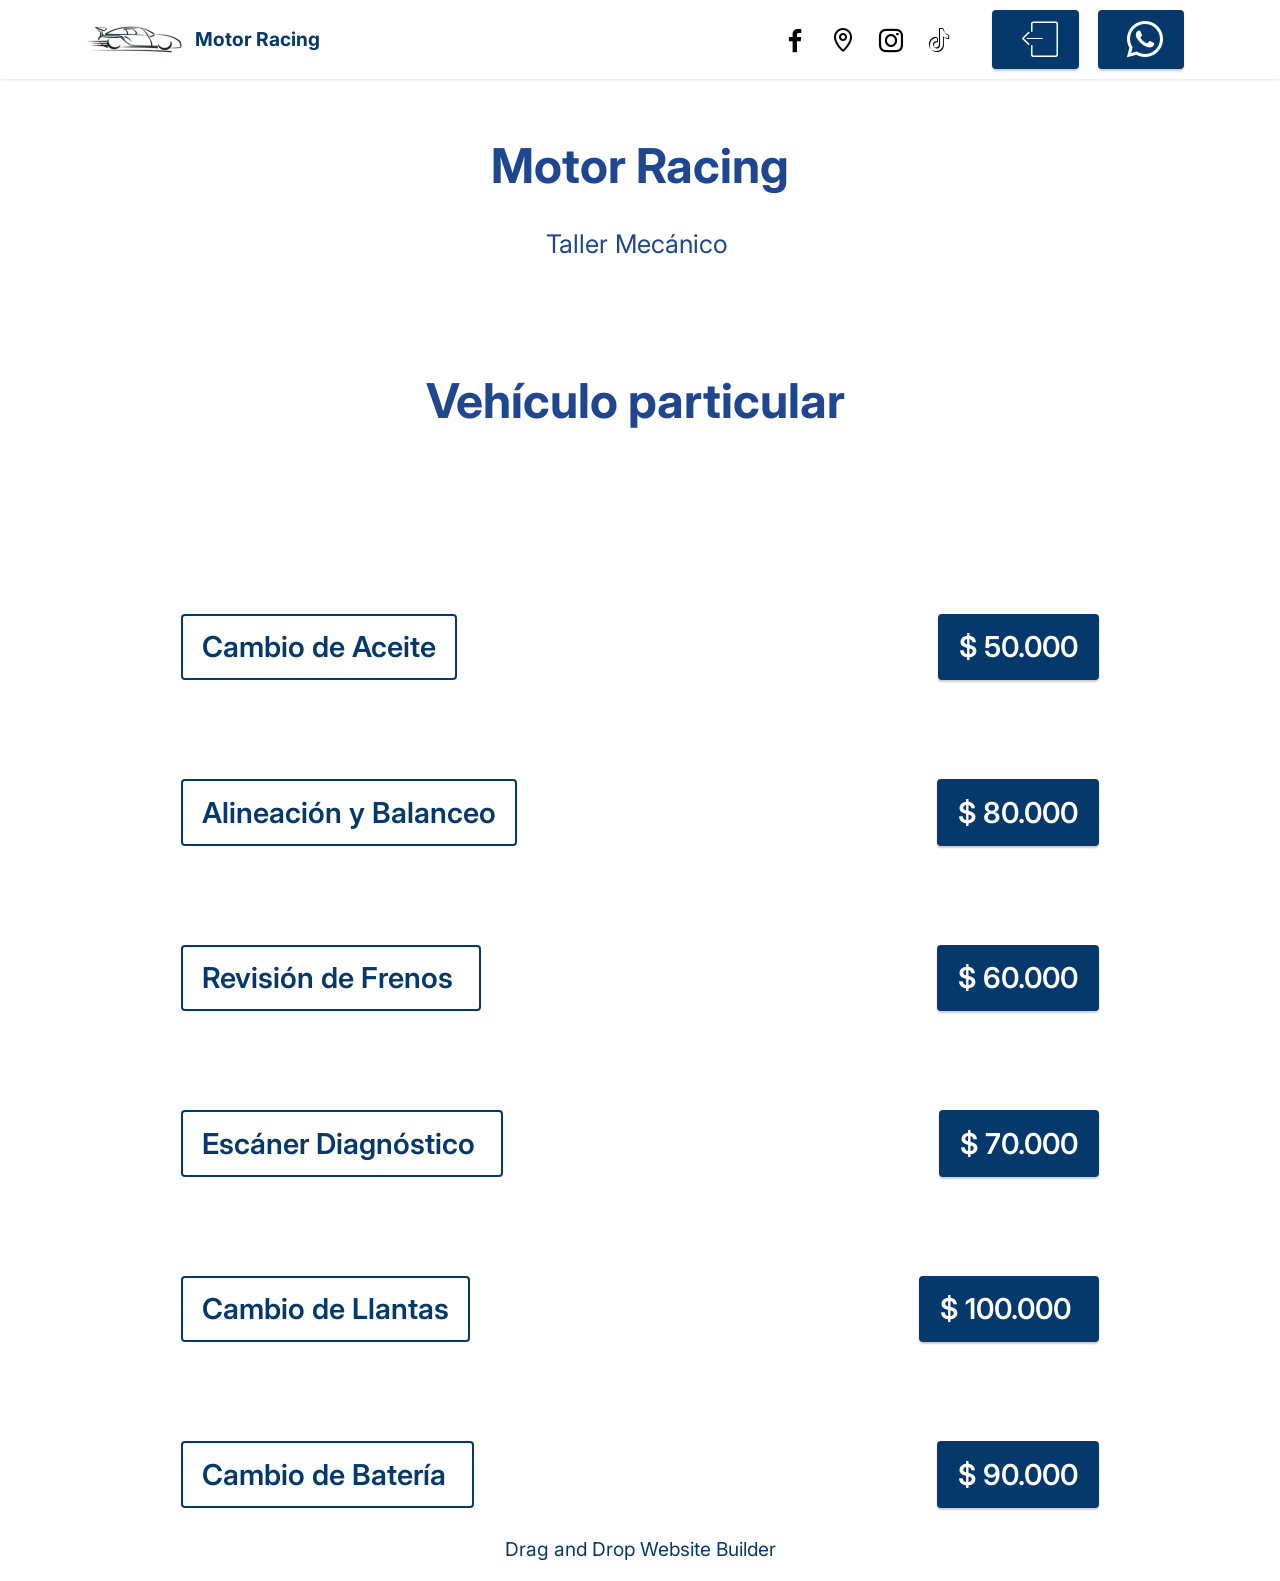
==== page2.html @ cda46b82 "Add files via upload" ====
<!DOCTYPE html>
<html  >
<head>
  <!-- Site made with Mobirise Website Builder v6.1.12, https://mobirise.com -->
  <meta charset="UTF-8">
  <meta http-equiv="X-UA-Compatible" content="IE=edge">
  <meta name="generator" content="Mobirise v6.1.12, mobirise.com">
  <meta name="viewport" content="width=device-width, initial-scale=1, minimum-scale=1">
  <link rel="shortcut icon" href="assets/images/mbr-96x48.png" type="image/x-icon">
  <meta name="description" content="">
  
  
  <title>Page 2</title>
  <link rel="stylesheet" href="assets/web/assets/mobirise-icons2/mobirise2.css">
  <link rel="stylesheet" href="assets/web/assets/mobirise-icons/mobirise-icons.css">
  <link rel="stylesheet" href="assets/bootstrap/css/bootstrap.min.css">
  <link rel="stylesheet" href="assets/dropdown/css/style.css">
  <link rel="stylesheet" href="assets/socicon/css/styles.css">
  <link rel="stylesheet" href="assets/theme/css/style.css">
  <link rel="preload" href="https://fonts.googleapis.com/css?family=Inter:100,200,300,400,500,600,700,800,900,100i,200i,300i,400i,500i,600i,700i,800i,900i&display=swap" as="style" onload="this.onload=null;this.rel='stylesheet'">
  <noscript><link rel="stylesheet" href="https://fonts.googleapis.com/css?family=Inter:100,200,300,400,500,600,700,800,900,100i,200i,300i,400i,500i,600i,700i,800i,900i&display=swap"></noscript>
  <link rel="preload" as="style" href="assets/mobirise/css/mbr-additional.css?v=15nUZ3"><link rel="stylesheet" href="assets/mobirise/css/mbr-additional.css?v=15nUZ3" type="text/css">

  
  
  
</head>
<body>
  
  <section data-bs-version="5.1" class="menu menu2 cid-vgjCiRf0ch" once="menu" id="menu2-18">
    
    <nav class="navbar navbar-dropdown navbar-fixed-top navbar-expand-lg">
        <div class="container">
            <div class="navbar-brand">
                <span class="navbar-logo">
                    <a href="https://mobiri.se">
                        <img src="assets/images/mbr-96x48.png" alt="Mobirise Website Builder" style="height: 3rem;">
                    </a>
                </span>
                <span class="navbar-caption-wrap"><a class="navbar-caption text-primary display-7" href="https://mobiri.se">Motor Racing</a></span>
            </div>
            <button class="navbar-toggler" type="button" data-toggle="collapse" data-bs-toggle="collapse" data-target="#navbarSupportedContent" data-bs-target="#navbarSupportedContent" aria-controls="navbarNavAltMarkup" aria-expanded="false" aria-label="Toggle navigation">
                <div class="hamburger">
                    <span></span>
                    <span></span>
                    <span></span>
                    <span></span>
                </div>
            </button>
            <div class="collapse navbar-collapse" id="navbarSupportedContent">
                
                <div class="icons-menu">
                    <a class="iconfont-wrapper" href="https://www.facebook.com/share/18SqSuth3v/" target="_blank">
                        <span class="p-2 mbr-iconfont socicon-facebook socicon"></span>
                    </a>
                    <a class="iconfont-wrapper" href="https://maps.app.goo.gl/wvySrVp1hkMe5cWo8" target="_blank">
                        <span class="p-2 mbr-iconfont mobi-mbri-map-pin mobi-mbri"></span>
                    </a>
                    <a class="iconfont-wrapper" href="https://mobiri.se" target="_blank">
                        <span class="p-2 mbr-iconfont socicon-instagram socicon"></span>
                    </a>
                    <a class="iconfont-wrapper" href="https://www.tiktok.com/@maleja9307?_r=1&_t=ZS-95LyeqhRxif" target="_blank">
                        <span class="p-2 mbr-iconfont socicon-tiktok socicon"></span>
                    </a>
                </div>
                <div class="navbar-buttons mbr-section-btn"><a class="btn btn-primary display-4" href="index.html#content4-t"><span class="mbri-logout mbr-iconfont mbr-iconfont-btn"></span></a> <a class="btn btn-primary display-4" href="https://wa.me/573006119818"><span class="socicon socicon-whatsapp mbr-iconfont mbr-iconfont-btn"></span></a></div>
            </div>
        </div>
    </nav>
</section>

<section data-bs-version="5.1" class="content4 cid-vgjxsVyGOC" id="content4-x">
    

    
    
    <div class="container">
        <div class="row justify-content-center">
            <div class="title col-md-12 col-lg-10">
                <h3 class="mbr-section-title mbr-fonts-style align-center mb-4 display-2"><strong>Motor Racing</strong><strong><br></strong></h3>
                <h4 class="mbr-section-subtitle align-center mbr-fonts-style mb-4 display-5">Taller Mecánico&nbsp;<br></h4>
                
            </div>
        </div>
    </div>
</section>

<section data-bs-version="5.1" class="content4 cid-vgjxJOApB9" id="content4-16">
    

    
    
    <div class="container">
        <div class="row justify-content-center">
            <div class="title col-md-12 col-lg-10">
                <h3 class="mbr-section-title mbr-fonts-style align-center mb-4 display-2"><strong>Vehículo particular&nbsp;</strong></h3>
                
                
            </div>
        </div>
    </div>
</section>

<section data-bs-version="5.1" class="content12 cid-vgjxsVVjqY" id="content12-z">
    
    <div class="container">
        <div class="row justify-content-center">
            <div class="col-md-12 col-lg-10">
                <div class="mbr-section-btn align-center"><a class="btn btn-primary-outline display-4">Cambio de Aceite</a>
                    <a class="btn btn-primary display-4">$ 50.000</a></div>
            </div>
        </div>
    </div>
</section>

<section data-bs-version="5.1" class="content12 cid-vgjxsW48ly" id="content12-10">
    
    <div class="container">
        <div class="row justify-content-center">
            <div class="col-md-12 col-lg-10">
                <div class="mbr-section-btn align-center"><a class="btn btn-primary-outline display-4">Alineación y Balanceo</a>
                    <a class="btn btn-primary display-4">$ 80.000</a></div>
            </div>
        </div>
    </div>
</section>

<section data-bs-version="5.1" class="content12 cid-vgjxsWcdDI" id="content12-11">
    
    <div class="container">
        <div class="row justify-content-center">
            <div class="col-md-12 col-lg-10">
                <div class="mbr-section-btn align-center"><a class="btn btn-primary-outline display-4">Revisión de Frenos&nbsp;</a>
                    <a class="btn btn-primary display-4">$ 60.000</a></div>
            </div>
        </div>
    </div>
</section>

<section data-bs-version="5.1" class="content12 cid-vgjxsWmInS" id="content12-12">
    
    <div class="container">
        <div class="row justify-content-center">
            <div class="col-md-12 col-lg-10">
                <div class="mbr-section-btn align-center"><a class="btn btn-primary-outline display-4">Escáner Diagnóstico&nbsp;</a>
                    <a class="btn btn-primary display-4">$ 70.000</a></div>
            </div>
        </div>
    </div>
</section>

<section data-bs-version="5.1" class="content12 cid-vgjxsWuzS0" id="content12-13">
    
    <div class="container">
        <div class="row justify-content-center">
            <div class="col-md-12 col-lg-10">
                <div class="mbr-section-btn align-center"><a class="btn btn-primary-outline display-4">Cambio de Llantas</a>
                    <a class="btn btn-primary display-4">$ 100.000&nbsp;</a></div>
            </div>
        </div>
    </div>
</section>

<section data-bs-version="5.1" class="content12 cid-vgjxsWDAEh" id="content12-14">
    
    <div class="container">
        <div class="row justify-content-center">
            <div class="col-md-12 col-lg-10">
                <div class="mbr-section-btn align-center"><a class="btn btn-primary-outline display-4">Cambio de Batería&nbsp;</a>
                    <a class="btn btn-primary display-4">$ 90.000</a></div>
            </div>
        </div>
    </div>
</section><section class="display-7" style="padding: 0;align-items: center;justify-content: center;flex-wrap: wrap;    align-content: center;display: flex;position: relative;height: 4rem;"><a href="https://mobiri.se/" style="flex: 1 1;height: 4rem;position: absolute;width: 100%;z-index: 1;"><img alt="" style="height: 4rem;" src="[data-uri]"></a><p style="margin: 0;text-align: center;" class="display-7">&#8204;</p><a style="z-index:1" href="https://mobirise.com/drag-drop-website-builder.html">Drag and Drop Website Builder</a></section><script src="assets/bootstrap/js/bootstrap.bundle.min.js"></script>  <script src="assets/smoothscroll/smooth-scroll.js"></script>  <script src="assets/ytplayer/index.js"></script>  <script src="assets/dropdown/js/navbar-dropdown.js"></script>  <script src="assets/theme/js/script.js"></script>  
  
  
</body>
</html>
---- assets/web/assets/mobirise-icons2/mobirise2.css ----
@font-face {
  font-family: 'Moririse2';
  font-display: swap;
  src:  url('mobirise2.eot?f2bix4');
  src:  url('mobirise2.eot?f2bix4#iefix') format('embedded-opentype'),
    url('mobirise2.woff2?f2bix4') format('woff2'),
    url('mobirise2.woff?f2bix4') format('woff'),
    url('mobirise2.ttf?f2bix4') format('truetype'),
    url('mobirise2.svg?f2bix4#mobirise2') format('svg');
  font-weight: normal;
  font-style: normal;
}

[class^="mobi-"], [class*=" mobi-"] {
  /* use !important to prevent issues with browser extensions that change fonts */
  font-family: 'Moririse2' !important;
  speak: none;
  font-style: normal;
  font-weight: normal;
  font-variant: normal;
  text-transform: none;
  line-height: 1;

  /* Better Font Rendering =========== */
  -webkit-font-smoothing: antialiased;
  -moz-osx-font-smoothing: grayscale;
}

.mobi-mbri-add-submenu:before {
  content: "\e900";
}
.mobi-mbri-alert:before {
  content: "\e901";
}
.mobi-mbri-align-center:before {
  content: "\e902";
}
.mobi-mbri-align-justify:before {
  content: "\e903";
}
.mobi-mbri-align-left:before {
  content: "\e904";
}
.mobi-mbri-align-right:before {
  content: "\e905";
}
.mobi-mbri-android:before {
  content: "\e906";
}
.mobi-mbri-apple:before {
  content: "\e907";
}
.mobi-mbri-arrow-down:before {
  content: "\e908";
}
.mobi-mbri-arrow-next:before {
  content: "\e909";
}
.mobi-mbri-arrow-prev:before {
  content: "\e90a";
}
.mobi-mbri-arrow-up:before {
  content: "\e90b";
}
.mobi-mbri-bold:before {
  content: "\e90c";
}
.mobi-mbri-bookmark:before {
  content: "\e90d";
}
.mobi-mbri-bootstrap:before {
  content: "\e90e";
}
.mobi-mbri-briefcase:before {
  content: "\e90f";
}
.mobi-mbri-browse:before {
  content: "\e910";
}
.mobi-mbri-bulleted-list:before {
  content: "\e911";
}
.mobi-mbri-calendar:before {
  content: "\e912";
}
.mobi-mbri-camera:before {
  content: "\e913";
}
.mobi-mbri-cart-add:before {
  content: "\e914";
}
.mobi-mbri-cart-full:before {
  content: "\e915";
}
.mobi-mbri-cash:before {
  content: "\e916";
}
.mobi-mbri-change-style:before {
  content: "\e917";
}
.mobi-mbri-chat:before {
  content: "\e918";
}
.mobi-mbri-clock:before {
  content: "\e919";
}
.mobi-mbri-close:before {
  content: "\e91a";
}
.mobi-mbri-cloud:before {
  content: "\e91b";
}
.mobi-mbri-code:before {
  content: "\e91c";
}
.mobi-mbri-contact-form:before {
  content: "\e91d";
}
.mobi-mbri-credit-card:before {
  content: "\e91e";
}
.mobi-mbri-cursor-click:before {
  content: "\e91f";
}
.mobi-mbri-cust-feedback:before {
  content: "\e920";
}
.mobi-mbri-database:before {
  content: "\e921";
}
.mobi-mbri-delivery:before {
  content: "\e922";
}
.mobi-mbri-desktop:before {
  content: "\e923";
}
.mobi-mbri-devices:before {
  content: "\e924";
}
.mobi-mbri-down:before {
  content: "\e925";
}
.mobi-mbri-download-2:before {
  content: "\e926";
}
.mobi-mbri-download:before {
  content: "\e927";
}
.mobi-mbri-drag-n-drop-2:before {
  content: "\e928";
}
.mobi-mbri-drag-n-drop:before {
  content: "\e929";
}
.mobi-mbri-edit-2:before {
  content: "\e92a";
}
.mobi-mbri-edit:before {
  content: "\e92b";
}
.mobi-mbri-error:before {
  content: "\e92c";
}
.mobi-mbri-extension:before {
  content: "\e92d";
}
.mobi-mbri-features:before {
  content: "\e92e";
}
.mobi-mbri-file:before {
  content: "\e92f";
}
.mobi-mbri-flag:before {
  content: "\e930";
}
.mobi-mbri-folder:before {
  content: "\e931";
}
.mobi-mbri-gift:before {
  content: "\e932";
}
.mobi-mbri-github:before {
  content: "\e933";
}
.mobi-mbri-globe-2:before {
  content: "\e934";
}
.mobi-mbri-globe:before {
  content: "\e935";
}
.mobi-mbri-growing-chart:before {
  content: "\e936";
}
.mobi-mbri-hearth:before {
  content: "\e937";
}
.mobi-mbri-help:before {
  content: "\e938";
}
.mobi-mbri-home:before {
  content: "\e939";
}
.mobi-mbri-hot-cup:before {
  content: "\e93a";
}
.mobi-mbri-idea:before {
  content: "\e93b";
}
.mobi-mbri-image-gallery:before {
  content: "\e93c";
}
.mobi-mbri-image-slider:before {
  content: "\e93d";
}
.mobi-mbri-info:before {
  content: "\e93e";
}
.mobi-mbri-italic:before {
  content: "\e93f";
}
.mobi-mbri-key:before {
  content: "\e940";
}
.mobi-mbri-laptop:before {
  content: "\e941";
}
.mobi-mbri-layers:before {
  content: "\e942";
}
.mobi-mbri-left-right:before {
  content: "\e943";
}
.mobi-mbri-left:before {
  content: "\e944";
}
.mobi-mbri-letter:before {
  content: "\e945";
}
.mobi-mbri-like:before {
  content: "\e946";
}
.mobi-mbri-link:before {
  content: "\e947";
}
.mobi-mbri-lock:before {
  content: "\e948";
}
.mobi-mbri-login:before {
  content: "\e949";
}
.mobi-mbri-logout:before {
  content: "\e94a";
}
.mobi-mbri-magic-stick:before {
  content: "\e94b";
}
.mobi-mbri-map-pin:before {
  content: "\e94c";
}
.mobi-mbri-menu:before {
  content: "\e94d";
}
.mobi-mbri-mobile-2:before {
  content: "\e94e";
}
.mobi-mbri-mobile-horizontal:before {
  content: "\e94f";
}
.mobi-mbri-mobile:before {
  content: "\e950";
}
.mobi-mbri-mobirise:before {
  content: "\e951";
}
.mobi-mbri-more-horizontal:before {
  content: "\e952";
}
.mobi-mbri-more-vertical:before {
  content: "\e953";
}
.mobi-mbri-music:before {
  content: "\e954";
}
.mobi-mbri-new-file:before {
  content: "\e955";
}
.mobi-mbri-numbered-list:before {
  content: "\e956";
}
.mobi-mbri-opened-folder:before {
  content: "\e957";
}
.mobi-mbri-pages:before {
  content: "\e958";
}
.mobi-mbri-paper-plane:before {
  content: "\e959";
}
.mobi-mbri-paperclip:before {
  content: "\e95a";
}
.mobi-mbri-phone:before {
  content: "\e95b";
}
.mobi-mbri-photo:before {
  content: "\e95c";
}
.mobi-mbri-photos:before {
  content: "\e95d";
}
.mobi-mbri-pin:before {
  content: "\e95e";
}
.mobi-mbri-play:before {
  content: "\e95f";
}
.mobi-mbri-plus:before {
  content: "\e960";
}
.mobi-mbri-preview:before {
  content: "\e961";
}
.mobi-mbri-print:before {
  content: "\e962";
}
.mobi-mbri-protect:before {
  content: "\e963";
}
.mobi-mbri-question:before {
  content: "\e964";
}
.mobi-mbri-quote-left:before {
  content: "\e965";
}
.mobi-mbri-quote-right:before {
  content: "\e966";
}
.mobi-mbri-redo:before {
  content: "\e967";
}
.mobi-mbri-refresh:before {
  content: "\e968";
}
.mobi-mbri-responsive-2:before {
  content: "\e969";
}
.mobi-mbri-responsive:before {
  content: "\e96a";
}
.mobi-mbri-right:before {
  content: "\e96b";
}
.mobi-mbri-rocket:before {
  content: "\e96c";
}
.mobi-mbri-sad-face:before {
  content: "\e96d";
}
.mobi-mbri-sale:before {
  content: "\e96e";
}
.mobi-mbri-save:before {
  content: "\e96f";
}
.mobi-mbri-search:before {
  content: "\e970";
}
.mobi-mbri-setting-2:before {
  content: "\e971";
}
.mobi-mbri-setting-3:before {
  content: "\e972";
}
.mobi-mbri-setting:before {
  content: "\e973";
}
.mobi-mbri-share:before {
  content: "\e974";
}
.mobi-mbri-shopping-bag:before {
  content: "\e975";
}
.mobi-mbri-shopping-basket:before {
  content: "\e976";
}
.mobi-mbri-shopping-cart:before {
  content: "\e977";
}
.mobi-mbri-sites:before {
  content: "\e978";
}
.mobi-mbri-smile-face:before {
  content: "\e979";
}
.mobi-mbri-speed:before {
  content: "\e97a";
}
.mobi-mbri-star:before {
  content: "\e97b";
}
.mobi-mbri-success:before {
  content: "\e97c";
}
.mobi-mbri-sun:before {
  content: "\e97d";
}
.mobi-mbri-sun2:before {
  content: "\e97e";
}
.mobi-mbri-tablet-vertical:before {
  content: "\e97f";
}
.mobi-mbri-tablet:before {
  content: "\e980";
}
.mobi-mbri-target:before {
  content: "\e981";
}
.mobi-mbri-timer:before {
  content: "\e982";
}
.mobi-mbri-to-ftp:before {
  content: "\e983";
}
.mobi-mbri-to-local-drive:before {
  content: "\e984";
}
.mobi-mbri-touch-swipe:before {
  content: "\e985";
}
.mobi-mbri-touch:before {
  content: "\e986";
}
.mobi-mbri-trash:before {
  content: "\e987";
}
.mobi-mbri-underline:before {
  content: "\e988";
}
.mobi-mbri-undo:before {
  content: "\e989";
}
.mobi-mbri-unlink:before {
  content: "\e98a";
}
.mobi-mbri-unlock:before {
  content: "\e98b";
}
.mobi-mbri-up-down:before {
  content: "\e98c";
}
.mobi-mbri-up:before {
  content: "\e98d";
}
.mobi-mbri-update:before {
  content: "\e98e";
}
.mobi-mbri-upload-2:before {
  content: "\e98f";
}
.mobi-mbri-upload:before {
  content: "\e990";
}
.mobi-mbri-user-2:before {
  content: "\e991";
}
.mobi-mbri-user:before {
  content: "\e992";
}
.mobi-mbri-users:before {
  content: "\e993";
}
.mobi-mbri-video-play:before {
  content: "\e994";
}
.mobi-mbri-video:before {
  content: "\e995";
}
.mobi-mbri-watch:before {
  content: "\e996";
}
.mobi-mbri-website-theme-2:before {
  content: "\e997";
}
.mobi-mbri-website-theme:before {
  content: "\e998";
}
.mobi-mbri-wifi:before {
  content: "\e999";
}
.mobi-mbri-windows:before {
  content: "\e99a";
}
.mobi-mbri-zoom-in:before {
  content: "\e99b";
}
.mobi-mbri-zoom-out:before {
  content: "\e99c";
}
---- assets/web/assets/mobirise-icons/mobirise-icons.css ----
@font-face {
  font-family: 'MobiriseIcons';
  src:  url('mobirise-icons.eot?spat4u');
  src:  url('mobirise-icons.eot?spat4u#iefix') format('embedded-opentype'),
    url('mobirise-icons.woff2?spat4u') format('woff2'),
    url('mobirise-icons.woff?spat4u') format('woff'),
    url('mobirise-icons.ttf?spat4u') format('truetype'),
    url('mobirise-icons.svg?spat4u#MobiriseIcons') format('svg');
  font-weight: normal;
  font-style: normal;
  font-display: swap;
}

[class^="mbri-"], [class*=" mbri-"] {
  /* use !important to prevent issues with browser extensions that change fonts */
  font-family: MobiriseIcons !important;
  speak: none;
  font-style: normal;
  font-weight: normal;
  font-variant: normal;
  text-transform: none;
  line-height: 1;

  /* Better Font Rendering =========== */
  -webkit-font-smoothing: antialiased;
  -moz-osx-font-smoothing: grayscale;
}

.mbri-add-submenu:before {
  content: "\e900";
}
.mbri-alert:before {
  content: "\e901";
}
.mbri-align-center:before {
  content: "\e902";
}
.mbri-align-justify:before {
  content: "\e903";
}
.mbri-align-left:before {
  content: "\e904";
}
.mbri-align-right:before {
  content: "\e905";
}
.mbri-android:before {
  content: "\e906";
}
.mbri-apple:before {
  content: "\e907";
}
.mbri-arrow-down:before {
  content: "\e908";
}
.mbri-arrow-next:before {
  content: "\e909";
}
.mbri-arrow-prev:before {
  content: "\e90a";
}
.mbri-arrow-up:before {
  content: "\e90b";
}
.mbri-bold:before {
  content: "\e90c";
}
.mbri-bookmark:before {
  content: "\e90d";
}
.mbri-bootstrap:before {
  content: "\e90e";
}
.mbri-briefcase:before {
  content: "\e90f";
}
.mbri-browse:before {
  content: "\e910";
}
.mbri-bulleted-list:before {
  content: "\e911";
}
.mbri-calendar:before {
  content: "\e912";
}
.mbri-camera:before {
  content: "\e913";
}
.mbri-cart-add:before {
  content: "\e914";
}
.mbri-cart-full:before {
  content: "\e915";
}
.mbri-cash:before {
  content: "\e916";
}
.mbri-change-style:before {
  content: "\e917";
}
.mbri-chat:before {
  content: "\e918";
}
.mbri-clock:before {
  content: "\e919";
}
.mbri-close:before {
  content: "\e91a";
}
.mbri-cloud:before {
  content: "\e91b";
}
.mbri-code:before {
  content: "\e91c";
}
.mbri-contact-form:before {
  content: "\e91d";
}
.mbri-credit-card:before {
  content: "\e91e";
}
.mbri-cursor-click:before {
  content: "\e91f";
}
.mbri-cust-feedback:before {
  content: "\e920";
}
.mbri-database:before {
  content: "\e921";
}
.mbri-delivery:before {
  content: "\e922";
}
.mbri-desktop:before {
  content: "\e923";
}
.mbri-devices:before {
  content: "\e924";
}
.mbri-down:before {
  content: "\e925";
}
.mbri-download:before {
  content: "\e989";
}
.mbri-drag-n-drop:before {
  content: "\e927";
}
.mbri-drag-n-drop2:before {
  content: "\e928";
}
.mbri-edit:before {
  content: "\e929";
}
.mbri-edit2:before {
  content: "\e92a";
}
.mbri-error:before {
  content: "\e92b";
}
.mbri-extension:before {
  content: "\e92c";
}
.mbri-features:before {
  content: "\e92d";
}
.mbri-file:before {
  content: "\e92e";
}
.mbri-flag:before {
  content: "\e92f";
}
.mbri-folder:before {
  content: "\e930";
}
.mbri-gift:before {
  content: "\e931";
}
.mbri-github:before {
  content: "\e932";
}
.mbri-globe:before {
  content: "\e933";
}
.mbri-globe-2:before {
  content: "\e934";
}
.mbri-growing-chart:before {
  content: "\e935";
}
.mbri-hearth:before {
  content: "\e936";
}
.mbri-help:before {
  content: "\e937";
}
.mbri-home:before {
  content: "\e938";
}
.mbri-hot-cup:before {
  content: "\e939";
}
.mbri-idea:before {
  content: "\e93a";
}
.mbri-image-gallery:before {
  content: "\e93b";
}
.mbri-image-slider:before {
  content: "\e93c";
}
.mbri-info:before {
  content: "\e93d";
}
.mbri-italic:before {
  content: "\e93e";
}
.mbri-key:before {
  content: "\e93f";
}
.mbri-laptop:before {
  content: "\e940";
}
.mbri-layers:before {
  content: "\e941";
}
.mbri-left-right:before {
  content: "\e942";
}
.mbri-left:before {
  content: "\e943";
}
.mbri-letter:before {
  content: "\e944";
}
.mbri-like:before {
  content: "\e945";
}
.mbri-link:before {
  content: "\e946";
}
.mbri-lock:before {
  content: "\e947";
}
.mbri-login:before {
  content: "\e948";
}
.mbri-logout:before {
  content: "\e949";
}
.mbri-magic-stick:before {
  content: "\e94a";
}
.mbri-map-pin:before {
  content: "\e94b";
}
.mbri-menu:before {
  content: "\e94c";
}
.mbri-mobile:before {
  content: "\e94d";
}
.mbri-mobile2:before {
  content: "\e94e";
}
.mbri-mobirise:before {
  content: "\e94f";
}
.mbri-more-horizontal:before {
  content: "\e950";
}
.mbri-more-vertical:before {
  content: "\e951";
}
.mbri-music:before {
  content: "\e952";
}
.mbri-new-file:before {
  content: "\e953";
}
.mbri-numbered-list:before {
  content: "\e954";
}
.mbri-opened-folder:before {
  content: "\e955";
}
.mbri-pages:before {
  content: "\e956";
}
.mbri-paper-plane:before {
  content: "\e957";
}
.mbri-paperclip:before {
  content: "\e958";
}
.mbri-photo:before {
  content: "\e959";
}
.mbri-photos:before {
  content: "\e95a";
}
.mbri-pin:before {
  content: "\e95b";
}
.mbri-play:before {
  content: "\e95c";
}
.mbri-plus:before {
  content: "\e95d";
}
.mbri-preview:before {
  content: "\e95e";
}
.mbri-print:before {
  content: "\e95f";
}
.mbri-protect:before {
  content: "\e960";
}
.mbri-question:before {
  content: "\e961";
}
.mbri-quote-left:before {
  content: "\e962";
}
.mbri-quote-right:before {
  content: "\e963";
}
.mbri-refresh:before {
  content: "\e964";
}
.mbri-responsive:before {
  content: "\e965";
}
.mbri-right:before {
  content: "\e966";
}
.mbri-rocket:before {
  content: "\e967";
}
.mbri-sad-face:before {
  content: "\e968";
}
.mbri-sale:before {
  content: "\e969";
}
.mbri-save:before {
  content: "\e96a";
}
.mbri-search:before {
  content: "\e96b";
}
.mbri-setting:before {
  content: "\e96c";
}
.mbri-setting2:before {
  content: "\e96d";
}
.mbri-setting3:before {
  content: "\e96e";
}
.mbri-share:before {
  content: "\e96f";
}
.mbri-shopping-bag:before {
  content: "\e970";
}
.mbri-shopping-basket:before {
  content: "\e971";
}
.mbri-shopping-cart:before {
  content: "\e972";
}
.mbri-sites:before {
  content: "\e973";
}
.mbri-smile-face:before {
  content: "\e974";
}
.mbri-speed:before {
  content: "\e975";
}
.mbri-star:before {
  content: "\e976";
}
.mbri-success:before {
  content: "\e977";
}
.mbri-sun:before {
  content: "\e978";
}
.mbri-sun2:before {
  content: "\e979";
}
.mbri-tablet:before {
  content: "\e97a";
}
.mbri-tablet-vertical:before {
  content: "\e97b";
}
.mbri-target:before {
  content: "\e97c";
}
.mbri-timer:before {
  content: "\e97d";
}
.mbri-to-ftp:before {
  content: "\e97e";
}
.mbri-to-local-drive:before {
  content: "\e97f";
}
.mbri-touch-swipe:before {
  content: "\e980";
}
.mbri-touch:before {
  content: "\e981";
}
.mbri-trash:before {
  content: "\e982";
}
.mbri-underline:before {
  content: "\e983";
}
.mbri-unlink:before {
  content: "\e984";
}
.mbri-unlock:before {
  content: "\e985";
}
.mbri-up-down:before {
  content: "\e986";
}
.mbri-up:before {
  content: "\e987";
}
.mbri-update:before {
  content: "\e988";
}
.mbri-upload:before {
 content: "\e926"; 
}
.mbri-user:before {
  content: "\e98a";
}
.mbri-user2:before {
  content: "\e98b";
}
.mbri-users:before {
  content: "\e98c";
}
.mbri-video:before {
  content: "\e98d";
}
.mbri-video-play:before {
  content: "\e98e";
}
.mbri-watch:before {
  content: "\e98f";
}
.mbri-website-theme:before {
  content: "\e990";
}
.mbri-wifi:before {
  content: "\e991";
}
.mbri-windows:before {
  content: "\e992";
}
.mbri-zoom-out:before {
  content: "\e993";
}
.mbri-redo:before {
  content: "\e994";
}
.mbri-undo:before {
  content: "\e995";
}
---- assets/dropdown/css/style.css ----
.navbar-dropdown {
  left: 0;
  padding: 0;
  position: absolute;
  right: 0;
  top: 0;
  transition: all 0.45s ease;
  z-index: 1030;
  background: #282828; }
  .navbar-dropdown .navbar-logo {
    margin-right: 0.8rem;
    transition: margin 0.3s ease-in-out;
    vertical-align: middle; }
    .navbar-dropdown .navbar-logo img {
      height: 3.125rem;
      transition: all 0.3s ease-in-out; }
    .navbar-dropdown .navbar-logo.mbr-iconfont {
      font-size: 3.125rem;
      line-height: 3.125rem; }
  .navbar-dropdown .navbar-caption {
    font-weight: 700;
    white-space: normal;
    vertical-align: -4px;
    line-height: 3.125rem !important; }
    .navbar-dropdown .navbar-caption, .navbar-dropdown .navbar-caption:hover {
      color: inherit;
      text-decoration: none; }
  .navbar-dropdown .mbr-iconfont + .navbar-caption {
    vertical-align: -1px; }
  .navbar-dropdown.navbar-fixed-top {
    position: fixed; }
  .navbar-dropdown .navbar-brand span {
    vertical-align: -4px; }
  .navbar-dropdown.bg-color.transparent {
    background: none; }
  .navbar-dropdown.navbar-short .navbar-brand {
    padding: 0.625rem 0; }
    .navbar-dropdown.navbar-short .navbar-brand span {
      vertical-align: -1px; }
  .navbar-dropdown.navbar-short .navbar-caption {
    line-height: 2.375rem !important;
    vertical-align: -2px; }
  .navbar-dropdown.navbar-short .navbar-logo {
    margin-right: 0.5rem; }
    .navbar-dropdown.navbar-short .navbar-logo img {
      height: 2.375rem; }
    .navbar-dropdown.navbar-short .navbar-logo.mbr-iconfont {
      font-size: 2.375rem;
      line-height: 2.375rem; }
  .navbar-dropdown.navbar-short .mbr-table-cell {
    height: 3.625rem; }
  .navbar-dropdown .navbar-close {
    left: 0.6875rem;
    position: fixed;
    top: 0.75rem;
    z-index: 1000; }
  .navbar-dropdown .hamburger-icon {
    content: "";
    display: inline-block;
    vertical-align: middle;
    width: 16px;
    -webkit-box-shadow: 0 -6px 0 1px #282828,0 0 0 1px #282828,0 6px 0 1px #282828;
    -moz-box-shadow: 0 -6px 0 1px #282828,0 0 0 1px #282828,0 6px 0 1px #282828;
    box-shadow: 0 -6px 0 1px #282828,0 0 0 1px #282828,0 6px 0 1px #282828; }

.dropdown-menu .dropdown-toggle[data-toggle="dropdown-submenu"]::after {
  border-bottom: 0.35em solid transparent;
  border-left: 0.35em solid;
  border-right: 0;
  border-top: 0.35em solid transparent;
  margin-left: 0.3rem; }

.dropdown-menu .dropdown-item:focus {
  outline: 0; }

.nav-dropdown {
  font-size: 0.75rem;
  font-weight: 500;
  height: auto !important; }
  .nav-dropdown .nav-btn {
    padding-left: 1rem; }
  .nav-dropdown .link {
    margin: .667em 1.667em;
    font-weight: 500;
    padding: 0;
    transition: color .2s ease-in-out; }
    .nav-dropdown .link.dropdown-toggle {
      margin-right: 2.583em; }
      .nav-dropdown .link.dropdown-toggle::after {
        margin-left: .25rem;
        border-top: 0.35em solid;
        border-right: 0.35em solid transparent;
        border-left: 0.35em solid transparent;
        border-bottom: 0; }
      .nav-dropdown .link.dropdown-toggle[aria-expanded="true"] {
        margin: 0;
        padding: 0.667em 3.263em  0.667em 1.667em; }
  .nav-dropdown .link::after,
  .nav-dropdown .dropdown-item::after {
    color: inherit; }
  .nav-dropdown .btn {
    font-size: 0.75rem;
    font-weight: 700;
    letter-spacing: 0;
    margin-bottom: 0;
    padding-left: 1.25rem;
    padding-right: 1.25rem; }
  .nav-dropdown .dropdown-menu {
    border-radius: 0;
    border: 0;
    left: 0;
    margin: 0;
    padding-bottom: 1.25rem;
    padding-top: 1.25rem;
    position: relative; }
  .nav-dropdown .dropdown-submenu {
    margin-left: 0.125rem;
    top: 0; }
  .nav-dropdown .dropdown-item {
    font-weight: 500;
    line-height: 2;
    padding: 0.3846em 4.615em 0.3846em 1.5385em;
    position: relative;
    transition: color .2s ease-in-out, background-color .2s ease-in-out; }
    .nav-dropdown .dropdown-item::after {
      margin-top: -0.3077em;
      position: absolute;
      right: 1.1538em;
      top: 50%; }
    .nav-dropdown .dropdown-item:focus, .nav-dropdown .dropdown-item:hover {
      background: none; }

@media (max-width: 767px) {
  .nav-dropdown.navbar-toggleable-sm {
    bottom: 0;
    display: none;
    left: 0;
    overflow-x: hidden;
    position: fixed;
    top: 0;
    transform: translateX(-100%);
    -ms-transform: translateX(-100%);
    -webkit-transform: translateX(-100%);
    width: 18.75rem;
    z-index: 999; } }
.nav-dropdown.navbar-toggleable-xl {
  bottom: 0;
  display: none;
  left: 0;
  overflow-x: hidden;
  position: fixed;
  top: 0;
  transform: translateX(-100%);
  -ms-transform: translateX(-100%);
  -webkit-transform: translateX(-100%);
  width: 18.75rem;
  z-index: 999; }

.nav-dropdown-sm {
  display: block !important;
  overflow-x: hidden;
  overflow: auto;
  padding-top: 3.875rem; }
  .nav-dropdown-sm::after {
    content: "";
    display: block;
    height: 3rem;
    width: 100%; }
  .nav-dropdown-sm.collapse.in ~ .navbar-close {
    display: block !important; }
  .nav-dropdown-sm.collapsing, .nav-dropdown-sm.collapse.in {
    transform: translateX(0);
    -ms-transform: translateX(0);
    -webkit-transform: translateX(0);
    transition: all 0.25s ease-out;
    -webkit-transition: all 0.25s ease-out;
    background: #282828; }
  .nav-dropdown-sm.collapsing[aria-expanded="false"] {
    transform: translateX(-100%);
    -ms-transform: translateX(-100%);
    -webkit-transform: translateX(-100%); }
  .nav-dropdown-sm .nav-item {
    display: block;
    margin-left: 0 !important;
    padding-left: 0; }
  .nav-dropdown-sm .link,
  .nav-dropdown-sm .dropdown-item {
    border-top: 1px dotted rgba(255, 255, 255, 0.1);
    font-size: 0.8125rem;
    line-height: 1.6;
    margin: 0 !important;
    padding: 0.875rem 2.4rem 0.875rem 1.5625rem !important;
    position: relative;
    white-space: normal; }
    .nav-dropdown-sm .link:focus, .nav-dropdown-sm .link:hover,
    .nav-dropdown-sm .dropdown-item:focus,
    .nav-dropdown-sm .dropdown-item:hover {
      background: rgba(0, 0, 0, 0.2) !important;
      color: #c0a375; }
  .nav-dropdown-sm .nav-btn {
    position: relative;
    padding: 1.5625rem 1.5625rem 0 1.5625rem; }
    .nav-dropdown-sm .nav-btn::before {
      border-top: 1px dotted rgba(255, 255, 255, 0.1);
      content: "";
      left: 0;
      position: absolute;
      top: 0;
      width: 100%; }
    .nav-dropdown-sm .nav-btn + .nav-btn {
      padding-top: 0.625rem; }
      .nav-dropdown-sm .nav-btn + .nav-btn::before {
        display: none; }
  .nav-dropdown-sm .btn {
    padding: 0.625rem 0; }
  .nav-dropdown-sm .dropdown-toggle[data-toggle="dropdown-submenu"]::after {
    margin-left: .25rem;
    border-top: 0.35em solid;
    border-right: 0.35em solid transparent;
    border-left: 0.35em solid transparent;
    border-bottom: 0; }
  .nav-dropdown-sm .dropdown-toggle[data-toggle="dropdown-submenu"][aria-expanded="true"]::after {
    border-top: 0;
    border-right: 0.35em solid transparent;
    border-left: 0.35em solid transparent;
    border-bottom: 0.35em solid; }
  .nav-dropdown-sm .dropdown-menu {
    margin: 0;
    padding: 0;
    position: relative;
    top: 0;
    left: 0;
    width: 100%;
    border: 0;
    float: none;
    border-radius: 0;
    background: none; }
  .nav-dropdown-sm .dropdown-submenu {
    left: 100%;
    margin-left: 0.125rem;
    margin-top: -1.25rem;
    top: 0; }

.navbar-toggleable-sm .nav-dropdown .dropdown-menu {
  position: absolute; }

.navbar-toggleable-sm .nav-dropdown .dropdown-submenu {
  left: 100%;
  margin-left: 0.125rem;
  margin-top: -1.25rem;
  top: 0; }

.navbar-toggleable-sm.opened .nav-dropdown .dropdown-menu {
  position: relative; }

.navbar-toggleable-sm.opened .nav-dropdown .dropdown-submenu {
  left: 0;
  margin-left: 00rem;
  margin-top: 0rem;
  top: 0; }

.is-builder .nav-dropdown.collapsing {
  transition: none !important; }
---- assets/socicon/css/styles.css ----
@charset "UTF-8";

@font-face {
  font-family: 'Socicon';
  src:  url('../fonts/socicon.eot');
  src:  url('../fonts/socicon.eot?#iefix') format('embedded-opentype'),
    url('../fonts/socicon.woff2') format('woff2'),
    url('../fonts/socicon.ttf') format('truetype'),
    url('../fonts/socicon.woff') format('woff'),
    url('../fonts/socicon.svg#socicon') format('svg');
  font-weight: normal;
  font-style: normal;
  font-display: swap;
}

[data-icon]:before {
  font-family: "socicon" !important;
  content: attr(data-icon);
  font-style: normal !important;
  font-weight: normal !important;
  font-variant: normal !important;
  text-transform: none !important;
  speak: none;
  line-height: 1;
  -webkit-font-smoothing: antialiased;
  -moz-osx-font-smoothing: grayscale;
}

[class^="socicon-"], [class*=" socicon-"] {
  /* use !important to prevent issues with browser extensions that change fonts */
  font-family: 'Socicon' !important;
  speak: none;
  font-style: normal;
  font-weight: normal;
  font-variant: normal;
  text-transform: none;
  line-height: 1;

  /* Better Font Rendering =========== */
  -webkit-font-smoothing: antialiased;
  -moz-osx-font-smoothing: grayscale;
}

.socicon-500px:before {
  content: "\e000";
}
.socicon-8tracks:before {
  content: "\e001";
}
.socicon-airbnb:before {
  content: "\e002";
}
.socicon-alliance:before {
  content: "\e003";
}
.socicon-amazon:before {
  content: "\e004";
}
.socicon-amplement:before {
  content: "\e005";
}
.socicon-android:before {
  content: "\e006";
}
.socicon-angellist:before {
  content: "\e007";
}
.socicon-apple:before {
  content: "\e008";
}
.socicon-appnet:before {
  content: "\e009";
}
.socicon-baidu:before {
  content: "\e00a";
}
.socicon-bandcamp:before {
  content: "\e00b";
}
.socicon-battlenet:before {
  content: "\e00c";
}
.socicon-mixer:before {
  content: "\e00d";
}
.socicon-bebee:before {
  content: "\e00e";
}
.socicon-bebo:before {
  content: "\e00f";
}
.socicon-behance:before {
  content: "\e010";
}
.socicon-blizzard:before {
  content: "\e011";
}
.socicon-blogger:before {
  content: "\e012";
}
.socicon-buffer:before {
  content: "\e013";
}
.socicon-chrome:before {
  content: "\e014";
}
.socicon-coderwall:before {
  content: "\e015";
}
.socicon-curse:before {
  content: "\e016";
}
.socicon-dailymotion:before {
  content: "\e017";
}
.socicon-deezer:before {
  content: "\e018";
}
.socicon-delicious:before {
  content: "\e019";
}
.socicon-deviantart:before {
  content: "\e01a";
}
.socicon-diablo:before {
  content: "\e01b";
}
.socicon-digg:before {
  content: "\e01c";
}
.socicon-discord:before {
  content: "\e01d";
}
.socicon-disqus:before {
  content: "\e01e";
}
.socicon-douban:before {
  content: "\e01f";
}
.socicon-draugiem:before {
  content: "\e020";
}
.socicon-dribbble:before {
  content: "\e021";
}
.socicon-drupal:before {
  content: "\e022";
}
.socicon-ebay:before {
  content: "\e023";
}
.socicon-ello:before {
  content: "\e024";
}
.socicon-endomodo:before {
  content: "\e025";
}
.socicon-envato:before {
  content: "\e026";
}
.socicon-etsy:before {
  content: "\e027";
}
.socicon-facebook:before {
  content: "\e028";
}
.socicon-feedburner:before {
  content: "\e029";
}
.socicon-filmweb:before {
  content: "\e02a";
}
.socicon-firefox:before {
  content: "\e02b";
}
.socicon-flattr:before {
  content: "\e02c";
}
.socicon-flickr:before {
  content: "\e02d";
}
.socicon-formulr:before {
  content: "\e02e";
}
.socicon-forrst:before {
  content: "\e02f";
}
.socicon-foursquare:before {
  content: "\e030";
}
.socicon-friendfeed:before {
  content: "\e031";
}
.socicon-github:before {
  content: "\e032";
}
.socicon-goodreads:before {
  content: "\e033";
}
.socicon-google:before {
  content: "\e034";
}
.socicon-googlescholar:before {
  content: "\e035";
}
.socicon-googlegroups:before {
  content: "\e036";
}
.socicon-googlephotos:before {
  content: "\e037";
}
.socicon-googleplus:before {
  content: "\e038";
}
.socicon-grooveshark:before {
  content: "\e039";
}
.socicon-hackerrank:before {
  content: "\e03a";
}
.socicon-hearthstone:before {
  content: "\e03b";
}
.socicon-hellocoton:before {
  content: "\e03c";
}
.socicon-heroes:before {
  content: "\e03d";
}
.socicon-smashcast:before {
  content: "\e03e";
}
.socicon-horde:before {
  content: "\e03f";
}
.socicon-houzz:before {
  content: "\e040";
}
.socicon-icq:before {
  content: "\e041";
}
.socicon-identica:before {
  content: "\e042";
}
.socicon-imdb:before {
  content: "\e043";
}
.socicon-instagram:before {
  content: "\e044";
}
.socicon-issuu:before {
  content: "\e045";
}
.socicon-istock:before {
  content: "\e046";
}
.socicon-itunes:before {
  content: "\e047";
}
.socicon-keybase:before {
  content: "\e048";
}
.socicon-lanyrd:before {
  content: "\e049";
}
.socicon-lastfm:before {
  content: "\e04a";
}
.socicon-line:before {
  content: "\e04b";
}
.socicon-linkedin:before {
  content: "\e04c";
}
.socicon-livejournal:before {
  content: "\e04d";
}
.socicon-lyft:before {
  content: "\e04e";
}
.socicon-macos:before {
  content: "\e04f";
}
.socicon-mail:before {
  content: "\e050";
}
.socicon-medium:before {
  content: "\e051";
}
.socicon-meetup:before {
  content: "\e052";
}
.socicon-mixcloud:before {
  content: "\e053";
}
.socicon-modelmayhem:before {
  content: "\e054";
}
.socicon-mumble:before {
  content: "\e055";
}
.socicon-myspace:before {
  content: "\e056";
}
.socicon-newsvine:before {
  content: "\e057";
}
.socicon-nintendo:before {
  content: "\e058";
}
.socicon-npm:before {
  content: "\e059";
}
.socicon-odnoklassniki:before {
  content: "\e05a";
}
.socicon-openid:before {
  content: "\e05b";
}
.socicon-opera:before {
  content: "\e05c";
}
.socicon-outlook:before {
  content: "\e05d";
}
.socicon-overwatch:before {
  content: "\e05e";
}
.socicon-patreon:before {
  content: "\e05f";
}
.socicon-paypal:before {
  content: "\e060";
}
.socicon-periscope:before {
  content: "\e061";
}
.socicon-persona:before {
  content: "\e062";
}
.socicon-pinterest:before {
  content: "\e063";
}
.socicon-play:before {
  content: "\e064";
}
.socicon-player:before {
  content: "\e065";
}
.socicon-playstation:before {
  content: "\e066";
}
.socicon-pocket:before {
  content: "\e067";
}
.socicon-qq:before {
  content: "\e068";
}
.socicon-quora:before {
  content: "\e069";
}
.socicon-raidcall:before {
  content: "\e06a";
}
.socicon-ravelry:before {
  content: "\e06b";
}
.socicon-reddit:before {
  content: "\e06c";
}
.socicon-renren:before {
  content: "\e06d";
}
.socicon-researchgate:before {
  content: "\e06e";
}
.socicon-residentadvisor:before {
  content: "\e06f";
}
.socicon-reverbnation:before {
  content: "\e070";
}
.socicon-rss:before {
  content: "\e071";
}
.socicon-sharethis:before {
  content: "\e072";
}
.socicon-skype:before {
  content: "\e073";
}
.socicon-slideshare:before {
  content: "\e074";
}
.socicon-smugmug:before {
  content: "\e075";
}
.socicon-snapchat:before {
  content: "\e076";
}
.socicon-songkick:before {
  content: "\e077";
}
.socicon-soundcloud:before {
  content: "\e078";
}
.socicon-spotify:before {
  content: "\e079";
}
.socicon-stackexchange:before {
  content: "\e07a";
}
.socicon-stackoverflow:before {
  content: "\e07b";
}
.socicon-starcraft:before {
  content: "\e07c";
}
.socicon-stayfriends:before {
  content: "\e07d";
}
.socicon-steam:before {
  content: "\e07e";
}
.socicon-storehouse:before {
  content: "\e07f";
}
.socicon-strava:before {
  content: "\e080";
}
.socicon-streamjar:before {
  content: "\e081";
}
.socicon-stumbleupon:before {
  content: "\e082";
}
.socicon-swarm:before {
  content: "\e083";
}
.socicon-teamspeak:before {
  content: "\e084";
}
.socicon-teamviewer:before {
  content: "\e085";
}
.socicon-technorati:before {
  content: "\e086";
}
.socicon-telegram:before {
  content: "\e087";
}
.socicon-tripadvisor:before {
  content: "\e088";
}
.socicon-tripit:before {
  content: "\e089";
}
.socicon-triplej:before {
  content: "\e08a";
}
.socicon-tumblr:before {
  content: "\e08b";
}
.socicon-twitch:before {
  content: "\e08c";
}
.socicon-twitter:before {
  content: "\e08d";
}
.socicon-uber:before {
  content: "\e08e";
}
.socicon-ventrilo:before {
  content: "\e08f";
}
.socicon-viadeo:before {
  content: "\e090";
}
.socicon-viber:before {
  content: "\e091";
}
.socicon-viewbug:before {
  content: "\e092";
}
.socicon-vimeo:before {
  content: "\e093";
}
.socicon-vine:before {
  content: "\e094";
}
.socicon-vkontakte:before {
  content: "\e095";
}
.socicon-warcraft:before {
  content: "\e096";
}
.socicon-wechat:before {
  content: "\e097";
}
.socicon-weibo:before {
  content: "\e098";
}
.socicon-whatsapp:before {
  content: "\e099";
}
.socicon-wikipedia:before {
  content: "\e09a";
}
.socicon-windows:before {
  content: "\e09b";
}
.socicon-wordpress:before {
  content: "\e09c";
}
.socicon-wykop:before {
  content: "\e09d";
}
.socicon-xbox:before {
  content: "\e09e";
}
.socicon-xing:before {
  content: "\e09f";
}
.socicon-yahoo:before {
  content: "\e0a0";
}
.socicon-yammer:before {
  content: "\e0a1";
}
.socicon-yandex:before {
  content: "\e0a2";
}
.socicon-yelp:before {
  content: "\e0a3";
}
.socicon-younow:before {
  content: "\e0a4";
}
.socicon-youtube:before {
  content: "\e0a5";
}
.socicon-zapier:before {
  content: "\e0a6";
}
.socicon-zerply:before {
  content: "\e0a7";
}
.socicon-zomato:before {
  content: "\e0a8";
}
.socicon-zynga:before {
  content: "\e0a9";
}
.socicon-bluesky:before {
  content: "\e0aa";
}
.socicon-threads:before {
  content: "\e0ab";
}
.socicon-spreadshirt:before {
  content: "\e901";
}
.socicon-gamejolt:before {
  content: "\e902";
}
.socicon-trello:before {
  content: "\e903";
}
.socicon-tunein:before {
  content: "\e904";
}
.socicon-bloglovin:before {
  content: "\e905";
}
.socicon-gamewisp:before {
  content: "\e906";
}
.socicon-messenger:before {
  content: "\e907";
}
.socicon-pandora:before {
  content: "\e908";
}
.socicon-augment:before {
  content: "\e909";
}
.socicon-bitbucket:before {
  content: "\e90a";
}
.socicon-fyuse:before {
  content: "\e90b";
}
.socicon-yt-gaming:before {
  content: "\e90c";
}
.socicon-sketchfab:before {
  content: "\e90d";
}
.socicon-mobcrush:before {
  content: "\e90e";
}
.socicon-microsoft:before {
  content: "\e90f";
}
.socicon-realtor:before {
  content: "\e910";
}
.socicon-tidal:before {
  content: "\e911";
}
.socicon-qobuz:before {
  content: "\e912";
}
.socicon-natgeo:before {
  content: "\e913";
}
.socicon-mastodon:before {
  content: "\e914";
}
.socicon-unsplash:before {
  content: "\e915";
}
.socicon-homeadvisor:before {
  content: "\e916";
}
.socicon-angieslist:before {
  content: "\e917";
}
.socicon-codepen:before {
  content: "\e918";
}
.socicon-slack:before {
  content: "\e919";
}
.socicon-openaigym:before {
  content: "\e91a";
}
.socicon-logmein:before {
  content: "\e91b";
}
.socicon-fiverr:before {
  content: "\e91c";
}
.socicon-gotomeeting:before {
  content: "\e91d";
}
.socicon-aliexpress:before {
  content: "\e91e";
}
.socicon-guru:before {
  content: "\e91f";
}
.socicon-appstore:before {
  content: "\e920";
}
.socicon-homes:before {
  content: "\e921";
}
.socicon-zoom:before {
  content: "\e922";
}
.socicon-alibaba:before {
  content: "\e923";
}
.socicon-craigslist:before {
  content: "\e924";
}
.socicon-wix:before {
  content: "\e925";
}
.socicon-redfin:before {
  content: "\e926";
}
.socicon-googlecalendar:before {
  content: "\e927";
}
.socicon-shopify:before {
  content: "\e928";
}
.socicon-freelancer:before {
  content: "\e929";
}
.socicon-seedrs:before {
  content: "\e92a";
}
.socicon-bing:before {
  content: "\e92b";
}
.socicon-doodle:before {
  content: "\e92c";
}
.socicon-bonanza:before {
  content: "\e92d";
}
.socicon-squarespace:before {
  content: "\e92e";
}
.socicon-toptal:before {
  content: "\e92f";
}
.socicon-gust:before {
  content: "\e930";
}
.socicon-ask:before {
  content: "\e931";
}
.socicon-trulia:before {
  content: "\e932";
}
.socicon-loomly:before {
  content: "\e933";
}
.socicon-ghost:before {
  content: "\e934";
}
.socicon-upwork:before {
  content: "\e935";
}
.socicon-fundable:before {
  content: "\e936";
}
.socicon-booking:before {
  content: "\e937";
}
.socicon-googlemaps:before {
  content: "\e938";
}
.socicon-zillow:before {
  content: "\e939";
}
.socicon-niconico:before {
  content: "\e93a";
}
.socicon-toneden:before {
  content: "\e93b";
}
.socicon-crunchbase:before {
  content: "\e93c";
}
.socicon-homefy:before {
  content: "\e93d";
}
.socicon-calendly:before {
  content: "\e93e";
}
.socicon-livemaster:before {
  content: "\e93f";
}
.socicon-udemy:before {
  content: "\e940";
}
.socicon-codered:before {
  content: "\e941";
}
.socicon-origin:before {
  content: "\e942";
}
.socicon-nextdoor:before {
  content: "\e943";
}
.socicon-portfolio:before {
  content: "\e944";
}
.socicon-instructables:before {
  content: "\e945";
}
.socicon-gitlab:before {
  content: "\e946";
}
.socicon-hackernews:before {
  content: "\e947";
}
.socicon-smashwords:before {
  content: "\e948";
}
.socicon-kobo:before {
  content: "\e949";
}
.socicon-bookbub:before {
  content: "\e94a";
}
.socicon-mailru:before {
  content: "\e94b";
}
.socicon-moddb:before {
  content: "\e94c";
}
.socicon-indiedb:before {
  content: "\e94d";
}
.socicon-traxsource:before {
  content: "\e94e";
}
.socicon-gamefor:before {
  content: "\e94f";
}
.socicon-pixiv:before {
  content: "\e950";
}
.socicon-myanimelist:before {
  content: "\e951";
}
.socicon-blackberry:before {
  content: "\e952";
}
.socicon-wickr:before {
  content: "\e953";
}
.socicon-spip:before {
  content: "\e954";
}
.socicon-napster:before {
  content: "\e955";
}
.socicon-beatport:before {
  content: "\e956";
}
.socicon-hackerone:before {
  content: "\e957";
}
.socicon-internet:before {
  content: "\e958";
}
.socicon-ubuntu:before {
  content: "\e959";
}
.socicon-artstation:before {
  content: "\e95a";
}
.socicon-invision:before {
  content: "\e95b";
}
.socicon-torial:before {
  content: "\e95c";
}
.socicon-collectorz:before {
  content: "\e95d";
}
.socicon-seenthis:before {
  content: "\e95e";
}
.socicon-googleplaymusic:before {
  content: "\e95f";
}
.socicon-debian:before {
  content: "\e960";
}
.socicon-filmfreeway:before {
  content: "\e961";
}
.socicon-gnome:before {
  content: "\e962";
}
.socicon-itchio:before {
  content: "\e963";
}
.socicon-jamendo:before {
  content: "\e964";
}
.socicon-mix:before {
  content: "\e965";
}
.socicon-sharepoint:before {
  content: "\e966";
}
.socicon-tinder:before {
  content: "\e967";
}
.socicon-windguru:before {
  content: "\e968";
}
.socicon-cdbaby:before {
  content: "\e969";
}
.socicon-elementaryos:before {
  content: "\e96a";
}
.socicon-stage32:before {
  content: "\e96b";
}
.socicon-tiktok:before {
  content: "\e96c";
}
.socicon-gitter:before {
  content: "\e96d";
}
.socicon-letterboxd:before {
  content: "\e96e";
}
.socicon-threema:before {
  content: "\e96f";
}
.socicon-splice:before {
  content: "\e970";
}
.socicon-metapop:before {
  content: "\e971";
}
.socicon-naver:before {
  content: "\e972";
}
.socicon-remote:before {
  content: "\e973";
}
.socicon-flipboard:before {
  content: "\e974";
}
.socicon-googlehangouts:before {
  content: "\e975";
}
.socicon-dlive:before {
  content: "\e976";
}
.socicon-vsco:before {
  content: "\e977";
}
.socicon-stitcher:before {
  content: "\e978";
}
.socicon-avvo:before {
  content: "\e979";
}
.socicon-redbubble:before {
  content: "\e97a";
}
.socicon-society6:before {
  content: "\e97b";
}
.socicon-zazzle:before {
  content: "\e97c";
}
.socicon-eitaa:before {
  content: "\e97d";
}
.socicon-soroush:before {
  content: "\e97e";
}
.socicon-bale:before {
  content: "\e97f";
}
---- assets/theme/css/style.css ----
@charset "UTF-8";
section {
  background-color: #ffffff;
}

body {
  font-style: normal;
  line-height: 1.5;
  font-weight: 400;
  color: #232323;
  position: relative;
}

button {
  background-color: transparent;
  border-color: transparent;
}

section,
.container,
.container-fluid {
  position: relative;
  word-wrap: break-word;
}

a.mbr-iconfont:hover {
  text-decoration: none;
}

.article .lead p,
.article .lead ul,
.article .lead ol,
.article .lead pre,
.article .lead blockquote {
  margin-bottom: 0;
}

a {
  font-style: normal;
  font-weight: 400;
  cursor: pointer;
}
a, a:hover {
  text-decoration: none;
}

.mbr-section-title {
  font-style: normal;
  line-height: 1.3;
}

.mbr-section-subtitle {
  line-height: 1.3;
}

.mbr-text {
  font-style: normal;
  line-height: 1.7;
}

h1,
h2,
h3,
h4,
h5,
h6,
.display-1,
.display-2,
.display-4,
.display-5,
.display-7,
span,
p,
a {
  line-height: 1;
  word-break: break-word;
  word-wrap: break-word;
  font-weight: 400;
}

b,
strong {
  font-weight: bold;
}

input:-webkit-autofill, input:-webkit-autofill:hover, input:-webkit-autofill:focus, input:-webkit-autofill:active {
  transition-delay: 9999s;
  -webkit-transition-property: background-color, color;
  transition-property: background-color, color;
}

textarea[type=hidden] {
  display: none;
}

section {
  background-position: 50% 50%;
  background-repeat: no-repeat;
  background-size: cover;
}
section .mbr-background-video,
section .mbr-background-video-preview {
  position: absolute;
  bottom: 0;
  left: 0;
  right: 0;
  top: 0;
}

.hidden {
  visibility: hidden;
}

.mbr-z-index20 {
  z-index: 20;
}

/*! Base colors */
.mbr-white {
  color: #ffffff;
}

.mbr-black {
  color: #111111;
}

.mbr-bg-white {
  background-color: #ffffff;
}

.mbr-bg-black {
  background-color: #000000;
}

/*! Text-aligns */
.align-left {
  text-align: left;
}

.align-center {
  text-align: center;
}

.align-right {
  text-align: right;
}

/*! Font-weight  */
.mbr-light {
  font-weight: 300;
}

.mbr-regular {
  font-weight: 400;
}

.mbr-semibold {
  font-weight: 500;
}

.mbr-bold {
  font-weight: 700;
}

/*! Media  */
.media-content {
  flex-basis: 100%;
}

.media-container-row {
  display: flex;
  flex-direction: row;
  flex-wrap: wrap;
  justify-content: center;
  align-content: center;
  align-items: start;
}
.media-container-row .media-size-item {
  width: 400px;
}

.media-container-column {
  display: flex;
  flex-direction: column;
  flex-wrap: wrap;
  justify-content: center;
  align-content: center;
  align-items: stretch;
}
.media-container-column > * {
  width: 100%;
}

@media (min-width: 992px) {
  .media-container-row {
    flex-wrap: nowrap;
  }
}
figure {
  margin-bottom: 0;
  overflow: hidden;
}

figure[mbr-media-size] {
  transition: width 0.1s;
}

img,
iframe {
  display: block;
  width: 100%;
}

.card {
  background-color: transparent;
  border: none;
}

.card-box {
  width: 100%;
}

.card-img {
  text-align: center;
  flex-shrink: 0;
  -webkit-flex-shrink: 0;
}

.media {
  max-width: 100%;
  margin: 0 auto;
}

.mbr-figure {
  align-self: center;
}

.media-container > div {
  max-width: 100%;
}

.mbr-figure img,
.card-img img {
  width: 100%;
}

@media (max-width: 991px) {
  .media-size-item {
    width: auto !important;
  }

  .media {
    width: auto;
  }

  .mbr-figure {
    width: 100% !important;
  }
}
/*! Buttons */
.mbr-section-btn {
  margin-left: -0.6rem;
  margin-right: -0.6rem;
  font-size: 0;
}

.btn {
  font-weight: 600;
  border-width: 1px;
  font-style: normal;
  margin: 0.6rem 0.6rem;
  white-space: normal;
  transition: all 0.2s ease-in-out;
  display: inline-flex;
  align-items: center;
  justify-content: center;
  word-break: break-word;
}

.btn-sm {
  font-weight: 600;
  letter-spacing: 0px;
  transition: all 0.3s ease-in-out;
}

.btn-md {
  font-weight: 600;
  letter-spacing: 0px;
  transition: all 0.3s ease-in-out;
}

.btn-lg {
  font-weight: 600;
  letter-spacing: 0px;
  transition: all 0.3s ease-in-out;
}

.btn-form {
  margin: 0;
}
.btn-form:hover {
  cursor: pointer;
}

nav .mbr-section-btn {
  margin-left: 0rem;
  margin-right: 0rem;
}

/*! Btn icon margin */
.btn .mbr-iconfont,
.btn.btn-sm .mbr-iconfont {
  order: 1;
  cursor: pointer;
  margin-left: 0.5rem;
  vertical-align: sub;
}

.btn.btn-md .mbr-iconfont,
.btn.btn-md .mbr-iconfont {
  margin-left: 0.8rem;
}

.mbr-regular {
  font-weight: 400;
}

.mbr-semibold {
  font-weight: 500;
}

.mbr-bold {
  font-weight: 700;
}

[type=submit] {
  -webkit-appearance: none;
}

/*! Full-screen */
.mbr-fullscreen .mbr-overlay {
  min-height: 100vh;
}

.mbr-fullscreen {
  display: flex;
  display: -moz-flex;
  display: -ms-flex;
  display: -o-flex;
  align-items: center;
  min-height: 100vh;
  padding-top: 3rem;
  padding-bottom: 3rem;
}

/*! Map */
.map {
  height: 25rem;
  position: relative;
}
.map iframe {
  width: 100%;
  height: 100%;
}

/*! Scroll to top arrow */
.mbr-arrow-up {
  bottom: 25px;
  right: 90px;
  position: fixed;
  text-align: right;
  z-index: 5000;
  color: #ffffff;
  font-size: 22px;
}

.mbr-arrow-up a {
  background: rgba(0, 0, 0, 0.2);
  border-radius: 50%;
  color: #fff;
  display: inline-block;
  height: 60px;
  width: 60px;
  border: 2px solid #fff;
  outline-style: none !important;
  position: relative;
  text-decoration: none;
  transition: all 0.3s ease-in-out;
  cursor: pointer;
  text-align: center;
}
.mbr-arrow-up a:hover {
  background-color: rgba(0, 0, 0, 0.4);
}
.mbr-arrow-up a i {
  line-height: 60px;
}

.mbr-arrow-up-icon {
  display: block;
  color: #fff;
}

.mbr-arrow-up-icon::before {
  content: "›";
  display: inline-block;
  font-family: serif;
  font-size: 22px;
  line-height: 1;
  font-style: normal;
  position: relative;
  top: 6px;
  left: -4px;
  transform: rotate(-90deg);
}

/*! Arrow Down */
.mbr-arrow {
  position: absolute;
  bottom: 45px;
  left: 50%;
  width: 60px;
  height: 60px;
  cursor: pointer;
  background-color: rgba(80, 80, 80, 0.5);
  border-radius: 50%;
  transform: translateX(-50%);
}
@media (max-width: 767px) {
  .mbr-arrow {
    display: none;
  }
}
.mbr-arrow > a {
  display: inline-block;
  text-decoration: none;
  outline-style: none;
  -webkit-animation: arrowdown 1.7s ease-in-out infinite;
          animation: arrowdown 1.7s ease-in-out infinite;
  color: #ffffff;
}
.mbr-arrow > a > i {
  position: absolute;
  top: -2px;
  left: 15px;
  font-size: 2rem;
}

#scrollToTop a i::before {
  content: "";
  position: absolute;
  display: block;
  border-bottom: 2.5px solid #fff;
  border-left: 2.5px solid #fff;
  width: 27.8%;
  height: 27.8%;
  left: 50%;
  top: 51%;
  transform: translateY(-30%) translateX(-50%) rotate(135deg);
}

@keyframes arrowdown {
  0% {
    transform: translateY(0px);
  }
  50% {
    transform: translateY(-5px);
  }
  100% {
    transform: translateY(0px);
  }
}
@-webkit-keyframes arrowdown {
  0% {
    transform: translateY(0px);
  }
  50% {
    transform: translateY(-5px);
  }
  100% {
    transform: translateY(0px);
  }
}
@media (max-width: 500px) {
  .mbr-arrow-up {
    left: 0;
    right: 0;
    text-align: center;
  }
}
/*Gradients animation*/
@keyframes gradient-animation {
  from {
    background-position: 0% 100%;
    -webkit-animation-timing-function: ease-in-out;
            animation-timing-function: ease-in-out;
  }
  to {
    background-position: 100% 0%;
    -webkit-animation-timing-function: ease-in-out;
            animation-timing-function: ease-in-out;
  }
}
@-webkit-keyframes gradient-animation {
  from {
    background-position: 0% 100%;
    -webkit-animation-timing-function: ease-in-out;
            animation-timing-function: ease-in-out;
  }
  to {
    background-position: 100% 0%;
    -webkit-animation-timing-function: ease-in-out;
            animation-timing-function: ease-in-out;
  }
}
.bg-gradient {
  background-size: 200% 200%;
  animation: gradient-animation 5s infinite alternate;
  -webkit-animation: gradient-animation 5s infinite alternate;
}

.menu .navbar-brand {
  display: -webkit-flex;
}
.menu .navbar-brand span {
  display: flex;
  display: -webkit-flex;
}
.menu .navbar-brand .navbar-caption-wrap {
  display: -webkit-flex;
}
.menu .navbar-brand .navbar-logo img {
  display: -webkit-flex;
  width: auto;
}
@media (min-width: 768px) and (max-width: 991px) {
  .menu .navbar-toggleable-sm .navbar-nav {
    display: -ms-flexbox;
  }
}
@media (max-width: 991px) {
  .menu .navbar-collapse {
    max-height: 93.5vh;
  }
  .menu .navbar-collapse.show {
    overflow: auto;
  }
}
@media (min-width: 992px) {
  .menu .navbar-nav.nav-dropdown {
    display: -webkit-flex;
  }
  .menu .navbar-toggleable-sm .navbar-collapse {
    display: -webkit-flex !important;
  }
  .menu .collapsed .navbar-collapse {
    max-height: 93.5vh;
  }
  .menu .collapsed .navbar-collapse.show {
    overflow: auto;
  }
}
@media (max-width: 767px) {
  .menu .navbar-collapse {
    max-height: 80vh;
  }
}

.nav-link .mbr-iconfont {
  margin-right: 0.5rem;
}

.navbar {
  display: -webkit-flex;
  -webkit-flex-wrap: wrap;
  -webkit-align-items: center;
  -webkit-justify-content: space-between;
}

.navbar-collapse {
  -webkit-flex-basis: 100%;
  -webkit-flex-grow: 1;
  -webkit-align-items: center;
}

.nav-dropdown .link {
  padding: 0.667em 1.667em !important;
  margin: 0 !important;
}

.nav {
  display: -webkit-flex;
  -webkit-flex-wrap: wrap;
}

.row {
  display: -webkit-flex;
  -webkit-flex-wrap: wrap;
}

.justify-content-center {
  -webkit-justify-content: center;
}

.form-inline {
  display: -webkit-flex;
}

.card-wrapper {
  -webkit-flex: 1;
}

.carousel-control {
  z-index: 10;
  display: -webkit-flex;
}

.carousel-controls {
  display: -webkit-flex;
}

.media {
  display: -webkit-flex;
}

.form-group:focus {
  outline: none;
}

.jq-selectbox__select {
  padding: 7px 0;
  position: relative;
}

.jq-selectbox__dropdown {
  overflow: hidden;
  border-radius: 10px;
  position: absolute;
  top: 100%;
  left: 0 !important;
  width: 100% !important;
}

.jq-selectbox__trigger-arrow {
  right: 0;
  transform: translateY(-50%);
}

.jq-selectbox li {
  padding: 1.07em 0.5em;
}

input[type=range] {
  padding-left: 0 !important;
  padding-right: 0 !important;
}

.modal-dialog,
.modal-content {
  height: 100%;
}

.modal-dialog .carousel-inner {
  height: calc(100vh - 1.75rem);
}
@media (max-width: 575px) {
  .modal-dialog .carousel-inner {
    height: calc(100vh - 1rem);
  }
}

.carousel-item {
  text-align: center;
}

.carousel-item img {
  margin: auto;
}

.navbar-toggler {
  align-self: flex-start;
  padding: 0.25rem 0.75rem;
  font-size: 1.25rem;
  line-height: 1;
  background: transparent;
  border: 1px solid transparent;
  border-radius: 0.25rem;
}

.navbar-toggler:focus,
.navbar-toggler:hover {
  text-decoration: none;
  box-shadow: none;
}

.navbar-toggler-icon {
  display: inline-block;
  width: 1.5em;
  height: 1.5em;
  vertical-align: middle;
  content: "";
  background: no-repeat center center;
  background-size: 100% 100%;
}

.navbar-toggler-left {
  position: absolute;
  left: 1rem;
}

.navbar-toggler-right {
  position: absolute;
  right: 1rem;
}

.card-img {
  width: auto;
}

.menu .navbar.collapsed:not(.beta-menu) {
  flex-direction: column;
}

.carousel-item.active,
.carousel-item-next,
.carousel-item-prev {
  display: flex;
}

.note-air-layout .dropup .dropdown-menu,
.note-air-layout .navbar-fixed-bottom .dropdown .dropdown-menu {
  bottom: initial !important;
}

html,
body {
  height: auto;
  min-height: 100vh;
}

.dropup .dropdown-toggle::after {
  display: none;
}

.form-asterisk {
  font-family: initial;
  position: absolute;
  top: -2px;
  font-weight: normal;
}

.form-control-label {
  position: relative;
  cursor: pointer;
  margin-bottom: 0.357em;
  padding: 0;
}

.alert {
  color: #ffffff;
  border-radius: 0;
  border: 0;
  font-size: 1.1rem;
  line-height: 1.5;
  margin-bottom: 1.875rem;
  padding: 1.25rem;
  position: relative;
  text-align: center;
}
.alert.alert-form::after {
  background-color: inherit;
  bottom: -7px;
  content: "";
  display: block;
  height: 14px;
  left: 50%;
  margin-left: -7px;
  position: absolute;
  transform: rotate(45deg);
  width: 14px;
}

.form-control {
  background-color: #ffffff;
  background-clip: border-box;
  color: #232323;
  line-height: 1rem !important;
  height: auto;
  padding: 0.6rem 1.2rem;
  transition: border-color 0.25s ease 0s;
  border: 1px solid transparent !important;
  border-radius: 4px;
  box-shadow: rgba(0, 0, 0, 0.07) 0px 1px 1px 0px, rgba(0, 0, 0, 0.07) 0px 1px 3px 0px, rgba(0, 0, 0, 0.03) 0px 0px 0px 1px;
}
.form-active .form-control:invalid {
  border-color: red;
}

form .row {
  margin-left: -0.6rem;
  margin-right: -0.6rem;
}
form .row [class*=col] {
  padding-left: 0.6rem;
  padding-right: 0.6rem;
}

form .mbr-section-btn {
  margin: 0;
  padding-left: 0.6rem;
  padding-right: 0.6rem;
}

form .btn {
  display: flex;
  padding: 0.6rem 1.2rem;
  margin: 0;
}

form .form-check-input {
  margin-top: 0.5;
}

textarea.form-control {
  line-height: 1.5rem !important;
}

.form-group {
  margin-bottom: 1.2rem;
}

.form-control,
form .btn {
  min-height: 48px;
}

.gdpr-block label span.textGDPR input[name=gdpr] {
  top: 7px;
}

.form-control:focus {
  box-shadow: none;
}

:focus {
  outline: none;
}

.mbr-overlay {
  background-color: #000;
  bottom: 0;
  left: 0;
  opacity: 0.5;
  position: absolute;
  right: 0;
  top: 0;
  z-index: 0;
  pointer-events: none;
}

blockquote {
  font-style: italic;
  padding: 3rem;
  font-size: 1.09rem;
  position: relative;
  border-left: 3px solid;
}

ul,
ol,
pre,
blockquote {
  margin-bottom: 2.3125rem;
}

.mt-4 {
  margin-top: 2rem !important;
}

.mb-4 {
  margin-bottom: 2rem !important;
}

@media (min-width: 992px) {
  .container {
    padding-left: 16px;
    padding-right: 16px;
  }

  .row {
    margin-left: -16px;
    margin-right: -16px;
  }
  .row > [class*=col] {
    padding-left: 16px;
    padding-right: 16px;
  }
}
@media (min-width: 768px) {
  .container-fluid {
    padding-left: 32px;
    padding-right: 32px;
  }
}
@media (min-width: 768px) and (max-width: 991px) {
  .mbr-container {
    padding-left: 32px;
    padding-right: 32px;
  }
}
@media (max-width: 767px) {
  .mbr-container {
    padding-left: 16px;
    padding-right: 16px;
  }
}
.card-wrapper,
.item-wrapper {
  overflow: hidden;
}

.app-video-wrapper > img {
  opacity: 1;
}

.item {
  position: relative;
}

.dropdown-menu .dropdown-menu {
  left: 100%;
}

.dropdown-item + .dropdown-menu {
  display: none;
}

.dropdown-item:hover + .dropdown-menu,
.dropdown-menu:hover {
  display: block;
}

@media (min-aspect-ratio: 16/9) {
  .mbr-video-foreground {
    height: 300% !important;
    top: -100% !important;
  }
}
@media (max-aspect-ratio: 16/9) {
  .mbr-video-foreground {
    width: 300% !important;
    left: -100% !important;
  }
}.engine {
	position: absolute;
	text-indent: -2400px;
	text-align: center;
	padding: 0;
	top: 0;
	left: -2400px;
}
---- assets/mobirise/css/mbr-additional.css ----
.btn {
  border-width: 2px;
}
body {
  font-family: Jost;
}
.display-1 {
  font-family: 'Inter', sans-serif;
  font-size: 5rem;
  line-height: 1.1;
}
.display-1 > .mbr-iconfont {
  font-size: 6.25rem;
}
.display-2 {
  font-family: 'Inter', sans-serif;
  font-size: 3rem;
  line-height: 1.1;
}
.display-2 > .mbr-iconfont {
  font-size: 3.75rem;
}
.display-4 {
  font-family: 'Inter', sans-serif;
  font-size: 1.8rem;
  line-height: 1.5;
}
.display-4 > .mbr-iconfont {
  font-size: 2.25rem;
}
.display-5 {
  font-family: 'Inter', sans-serif;
  font-size: 1.6rem;
  line-height: 1.5;
}
.display-5 > .mbr-iconfont {
  font-size: 2rem;
}
.display-7 {
  font-family: 'Inter', sans-serif;
  font-size: 1.2rem;
  line-height: 1.5;
}
.display-7 > .mbr-iconfont {
  font-size: 1.5rem;
}
/* ---- Fluid typography for mobile devices ---- */
/* 1.4 - font scale ratio ( bootstrap == 1.42857 ) */
/* 100vw - current viewport width */
/* (48 - 20)  48 == 48rem == 768px, 20 == 20rem == 320px(minimal supported viewport) */
/* 0.65 - min scale variable, may vary */
@media (max-width: 992px) {
  .display-1 {
    font-size: 4rem;
  }
}
@media (max-width: 768px) {
  .display-1 {
    font-size: 3.5rem;
    font-size: calc( 2.4rem + (5 - 2.4) * ((100vw - 20rem) / (48 - 20)));
    line-height: calc( 1.1 * (2.4rem + (5 - 2.4) * ((100vw - 20rem) / (48 - 20))));
  }
  .display-2 {
    font-size: 2.4rem;
    font-size: calc( 1.7rem + (3 - 1.7) * ((100vw - 20rem) / (48 - 20)));
    line-height: calc( 1.3 * (1.7rem + (3 - 1.7) * ((100vw - 20rem) / (48 - 20))));
  }
  .display-4 {
    font-size: 1.44rem;
    font-size: calc( 1.28rem + (1.8 - 1.28) * ((100vw - 20rem) / (48 - 20)));
    line-height: calc( 1.4 * (1.28rem + (1.8 - 1.28) * ((100vw - 20rem) / (48 - 20))));
  }
  .display-5 {
    font-size: 1.28rem;
    font-size: calc( 1.21rem + (1.6 - 1.21) * ((100vw - 20rem) / (48 - 20)));
    line-height: calc( 1.4 * (1.21rem + (1.6 - 1.21) * ((100vw - 20rem) / (48 - 20))));
  }
  .display-7 {
    font-size: 0.96rem;
    font-size: calc( 1.07rem + (1.2 - 1.07) * ((100vw - 20rem) / (48 - 20)));
    line-height: calc( 1.4 * (1.07rem + (1.2 - 1.07) * ((100vw - 20rem) / (48 - 20))));
  }
}
/* Buttons */
.btn {
  padding: 0.6rem 1.2rem;
  border-radius: 4px;
}
.btn-sm {
  padding: 0.6rem 1.2rem;
  border-radius: 4px;
}
.btn-md {
  padding: 0.6rem 1.2rem;
  border-radius: 4px;
}
.btn-lg {
  padding: 1rem 2.6rem;
  border-radius: 4px;
}
.bg-primary {
  background-color: #05386b !important;
}
.bg-success {
  background-color: #40b0bf !important;
}
.bg-info {
  background-color: #47b5ed !important;
}
.bg-warning {
  background-color: #ffe161 !important;
}
.bg-danger {
  background-color: #ff9966 !important;
}
.btn-primary,
.btn-primary:active {
  background-color: #05386b !important;
  border-color: #05386b !important;
  color: #ffffff !important;
  box-shadow: 0 2px 2px 0 rgba(0, 0, 0, 0.2);
}
.btn-primary:hover,
.btn-primary:focus,
.btn-primary.focus,
.btn-primary.active {
  color: #ffffff !important;
  background-color: #010d18 !important;
  border-color: #010d18 !important;
  box-shadow: 0 2px 5px 0 rgba(0, 0, 0, 0.2);
}
.btn-primary.disabled,
.btn-primary:disabled {
  color: #ffffff !important;
  background-color: #010d18 !important;
  border-color: #010d18 !important;
}
.btn-secondary,
.btn-secondary:active {
  background-color: #5cdb95 !important;
  border-color: #5cdb95 !important;
  color: #ffffff !important;
  box-shadow: 0 2px 2px 0 rgba(0, 0, 0, 0.2);
}
.btn-secondary:hover,
.btn-secondary:focus,
.btn-secondary.focus,
.btn-secondary.active {
  color: #ffffff !important;
  background-color: #29b869 !important;
  border-color: #29b869 !important;
  box-shadow: 0 2px 5px 0 rgba(0, 0, 0, 0.2);
}
.btn-secondary.disabled,
.btn-secondary:disabled {
  color: #ffffff !important;
  background-color: #29b869 !important;
  border-color: #29b869 !important;
}
.btn-info,
.btn-info:active {
  background-color: #47b5ed !important;
  border-color: #47b5ed !important;
  color: #ffffff !important;
  box-shadow: 0 2px 2px 0 rgba(0, 0, 0, 0.2);
}
.btn-info:hover,
.btn-info:focus,
.btn-info.focus,
.btn-info.active {
  color: #ffffff !important;
  background-color: #148cca !important;
  border-color: #148cca !important;
  box-shadow: 0 2px 5px 0 rgba(0, 0, 0, 0.2);
}
.btn-info.disabled,
.btn-info:disabled {
  color: #ffffff !important;
  background-color: #148cca !important;
  border-color: #148cca !important;
}
.btn-success,
.btn-success:active {
  background-color: #40b0bf !important;
  border-color: #40b0bf !important;
  color: #ffffff !important;
  box-shadow: 0 2px 2px 0 rgba(0, 0, 0, 0.2);
}
.btn-success:hover,
.btn-success:focus,
.btn-success.focus,
.btn-success.active {
  color: #ffffff !important;
  background-color: #2a747e !important;
  border-color: #2a747e !important;
  box-shadow: 0 2px 5px 0 rgba(0, 0, 0, 0.2);
}
.btn-success.disabled,
.btn-success:disabled {
  color: #ffffff !important;
  background-color: #2a747e !important;
  border-color: #2a747e !important;
}
.btn-warning,
.btn-warning:active {
  background-color: #ffe161 !important;
  border-color: #ffe161 !important;
  color: #614f00 !important;
  box-shadow: 0 2px 2px 0 rgba(0, 0, 0, 0.2);
}
.btn-warning:hover,
.btn-warning:focus,
.btn-warning.focus,
.btn-warning.active {
  color: #0a0800 !important;
  background-color: #ffd10a !important;
  border-color: #ffd10a !important;
  box-shadow: 0 2px 5px 0 rgba(0, 0, 0, 0.2);
}
.btn-warning.disabled,
.btn-warning:disabled {
  color: #614f00 !important;
  background-color: #ffd10a !important;
  border-color: #ffd10a !important;
}
.btn-danger,
.btn-danger:active {
  background-color: #ff9966 !important;
  border-color: #ff9966 !important;
  color: #ffffff !important;
  box-shadow: 0 2px 2px 0 rgba(0, 0, 0, 0.2);
}
.btn-danger:hover,
.btn-danger:focus,
.btn-danger.focus,
.btn-danger.active {
  color: #ffffff !important;
  background-color: #ff5f0f !important;
  border-color: #ff5f0f !important;
  box-shadow: 0 2px 5px 0 rgba(0, 0, 0, 0.2);
}
.btn-danger.disabled,
.btn-danger:disabled {
  color: #ffffff !important;
  background-color: #ff5f0f !important;
  border-color: #ff5f0f !important;
}
.btn-white,
.btn-white:active {
  background-color: #fafafa !important;
  border-color: #fafafa !important;
  color: #7a7a7a !important;
  box-shadow: 0 2px 2px 0 rgba(0, 0, 0, 0.2);
}
.btn-white:hover,
.btn-white:focus,
.btn-white.focus,
.btn-white.active {
  color: #4f4f4f !important;
  background-color: #cfcfcf !important;
  border-color: #cfcfcf !important;
  box-shadow: 0 2px 5px 0 rgba(0, 0, 0, 0.2);
}
.btn-white.disabled,
.btn-white:disabled {
  color: #7a7a7a !important;
  background-color: #cfcfcf !important;
  border-color: #cfcfcf !important;
}
.btn-black,
.btn-black:active {
  background-color: #232323 !important;
  border-color: #232323 !important;
  color: #ffffff !important;
  box-shadow: 0 2px 2px 0 rgba(0, 0, 0, 0.2);
}
.btn-black:hover,
.btn-black:focus,
.btn-black.focus,
.btn-black.active {
  color: #ffffff !important;
  background-color: #000000 !important;
  border-color: #000000 !important;
  box-shadow: 0 2px 5px 0 rgba(0, 0, 0, 0.2);
}
.btn-black.disabled,
.btn-black:disabled {
  color: #ffffff !important;
  background-color: #000000 !important;
  border-color: #000000 !important;
}
.btn-primary-outline,
.btn-primary-outline:active {
  background-color: transparent !important;
  border-color: #05386b;
  color: #05386b;
}
.btn-primary-outline:hover,
.btn-primary-outline:focus,
.btn-primary-outline.focus,
.btn-primary-outline.active {
  color: #010d18 !important;
  background-color: transparent!important;
  border-color: #010d18 !important;
  box-shadow: none!important;
}
.btn-primary-outline.disabled,
.btn-primary-outline:disabled {
  color: #ffffff !important;
  background-color: #05386b !important;
  border-color: #05386b !important;
}
.btn-secondary-outline,
.btn-secondary-outline:active {
  background-color: transparent !important;
  border-color: #5cdb95;
  color: #5cdb95;
}
.btn-secondary-outline:hover,
.btn-secondary-outline:focus,
.btn-secondary-outline.focus,
.btn-secondary-outline.active {
  color: #29b869 !important;
  background-color: transparent!important;
  border-color: #29b869 !important;
  box-shadow: none!important;
}
.btn-secondary-outline.disabled,
.btn-secondary-outline:disabled {
  color: #ffffff !important;
  background-color: #5cdb95 !important;
  border-color: #5cdb95 !important;
}
.btn-info-outline,
.btn-info-outline:active {
  background-color: transparent !important;
  border-color: #47b5ed;
  color: #47b5ed;
}
.btn-info-outline:hover,
.btn-info-outline:focus,
.btn-info-outline.focus,
.btn-info-outline.active {
  color: #148cca !important;
  background-color: transparent!important;
  border-color: #148cca !important;
  box-shadow: none!important;
}
.btn-info-outline.disabled,
.btn-info-outline:disabled {
  color: #ffffff !important;
  background-color: #47b5ed !important;
  border-color: #47b5ed !important;
}
.btn-success-outline,
.btn-success-outline:active {
  background-color: transparent !important;
  border-color: #40b0bf;
  color: #40b0bf;
}
.btn-success-outline:hover,
.btn-success-outline:focus,
.btn-success-outline.focus,
.btn-success-outline.active {
  color: #2a747e !important;
  background-color: transparent!important;
  border-color: #2a747e !important;
  box-shadow: none!important;
}
.btn-success-outline.disabled,
.btn-success-outline:disabled {
  color: #ffffff !important;
  background-color: #40b0bf !important;
  border-color: #40b0bf !important;
}
.btn-warning-outline,
.btn-warning-outline:active {
  background-color: transparent !important;
  border-color: #ffe161;
  color: #ffe161;
}
.btn-warning-outline:hover,
.btn-warning-outline:focus,
.btn-warning-outline.focus,
.btn-warning-outline.active {
  color: #ffd10a !important;
  background-color: transparent!important;
  border-color: #ffd10a !important;
  box-shadow: none!important;
}
.btn-warning-outline.disabled,
.btn-warning-outline:disabled {
  color: #614f00 !important;
  background-color: #ffe161 !important;
  border-color: #ffe161 !important;
}
.btn-danger-outline,
.btn-danger-outline:active {
  background-color: transparent !important;
  border-color: #ff9966;
  color: #ff9966;
}
.btn-danger-outline:hover,
.btn-danger-outline:focus,
.btn-danger-outline.focus,
.btn-danger-outline.active {
  color: #ff5f0f !important;
  background-color: transparent!important;
  border-color: #ff5f0f !important;
  box-shadow: none!important;
}
.btn-danger-outline.disabled,
.btn-danger-outline:disabled {
  color: #ffffff !important;
  background-color: #ff9966 !important;
  border-color: #ff9966 !important;
}
.btn-black-outline,
.btn-black-outline:active {
  background-color: transparent !important;
  border-color: #232323;
  color: #232323;
}
.btn-black-outline:hover,
.btn-black-outline:focus,
.btn-black-outline.focus,
.btn-black-outline.active {
  color: #000000 !important;
  background-color: transparent!important;
  border-color: #000000 !important;
  box-shadow: none!important;
}
.btn-black-outline.disabled,
.btn-black-outline:disabled {
  color: #ffffff !important;
  background-color: #232323 !important;
  border-color: #232323 !important;
}
.btn-white-outline,
.btn-white-outline:active {
  background-color: transparent !important;
  border-color: #fafafa;
  color: #fafafa;
}
.btn-white-outline:hover,
.btn-white-outline:focus,
.btn-white-outline.focus,
.btn-white-outline.active {
  color: #cfcfcf !important;
  background-color: transparent!important;
  border-color: #cfcfcf !important;
  box-shadow: none!important;
}
.btn-white-outline.disabled,
.btn-white-outline:disabled {
  color: #7a7a7a !important;
  background-color: #fafafa !important;
  border-color: #fafafa !important;
}
.text-primary {
  color: #05386b !important;
}
.text-secondary {
  color: #5cdb95 !important;
}
.text-success {
  color: #40b0bf !important;
}
.text-info {
  color: #47b5ed !important;
}
.text-warning {
  color: #ffe161 !important;
}
.text-danger {
  color: #ff9966 !important;
}
.text-white {
  color: #fafafa !important;
}
.text-black {
  color: #232323 !important;
}
a.text-primary:hover,
a.text-primary:focus,
a.text-primary.active {
  color: #00050a !important;
}
a.text-secondary:hover,
a.text-secondary:focus,
a.text-secondary.active {
  color: #26ab62 !important;
}
a.text-success:hover,
a.text-success:focus,
a.text-success.active {
  color: #266a73 !important;
}
a.text-info:hover,
a.text-info:focus,
a.text-info.active {
  color: #1283bc !important;
}
a.text-warning:hover,
a.text-warning:focus,
a.text-warning.active {
  color: #facb00 !important;
}
a.text-danger:hover,
a.text-danger:focus,
a.text-danger.active {
  color: #ff5500 !important;
}
a.text-white:hover,
a.text-white:focus,
a.text-white.active {
  color: #c7c7c7 !important;
}
a.text-black:hover,
a.text-black:focus,
a.text-black.active {
  color: #000000 !important;
}
a[class*="text-"]:not(.nav-link):not(.dropdown-item):not([role]):not(.navbar-caption) {
  position: relative;
  background-image: transparent;
  background-size: 10000px 2px;
  background-repeat: no-repeat;
  background-position: 0px 1.2em;
  background-position: -10000px 1.2em;
}
a[class*="text-"]:not(.nav-link):not(.dropdown-item):not([role]):not(.navbar-caption):hover {
  transition: background-position 2s ease-in-out;
  background-image: linear-gradient(currentColor 50%, currentColor 50%);
  background-position: 0px 1.2em;
}
.nav-tabs .nav-link.active {
  color: #05386b;
}
.nav-tabs .nav-link:not(.active) {
  color: #232323;
}
.alert-success {
  background-color: #70c770;
}
.alert-info {
  background-color: #47b5ed;
}
.alert-warning {
  background-color: #ffe161;
}
.alert-danger {
  background-color: #ff9966;
}
.mbr-gallery-filter li.active .btn {
  background-color: #05386b;
  border-color: #05386b;
  color: #ffffff;
}
.mbr-gallery-filter li.active .btn:focus {
  box-shadow: none;
}
a,
a:hover {
  color: #05386b;
}
.mbr-plan-header.bg-primary .mbr-plan-subtitle,
.mbr-plan-header.bg-primary .mbr-plan-price-desc {
  color: #0b78e5;
}
.mbr-plan-header.bg-success .mbr-plan-subtitle,
.mbr-plan-header.bg-success .mbr-plan-price-desc {
  color: #a0d8df;
}
.mbr-plan-header.bg-info .mbr-plan-subtitle,
.mbr-plan-header.bg-info .mbr-plan-price-desc {
  color: #ffffff;
}
.mbr-plan-header.bg-warning .mbr-plan-subtitle,
.mbr-plan-header.bg-warning .mbr-plan-price-desc {
  color: #ffffff;
}
.mbr-plan-header.bg-danger .mbr-plan-subtitle,
.mbr-plan-header.bg-danger .mbr-plan-price-desc {
  color: #ffffff;
}
/* Scroll to top button*/
.scrollToTop_wraper {
  display: none;
}
.form-control {
  font-family: 'Inter', sans-serif;
  font-size: 1.8rem;
  line-height: 1.5;
  font-weight: 400;
}
.form-control > .mbr-iconfont {
  font-size: 2.25rem;
}
.form-control:hover,
.form-control:focus {
  box-shadow: rgba(0, 0, 0, 0.07) 0px 1px 1px 0px, rgba(0, 0, 0, 0.07) 0px 1px 3px 0px, rgba(0, 0, 0, 0.03) 0px 0px 0px 1px;
  border-color: #05386b !important;
}
.form-control:-webkit-input-placeholder {
  font-family: 'Inter', sans-serif;
  font-size: 1.8rem;
  line-height: 1.5;
  font-weight: 400;
}
.form-control:-webkit-input-placeholder > .mbr-iconfont {
  font-size: 2.25rem;
}
blockquote {
  border-color: #05386b;
}
/* Forms */
.jq-selectbox li:hover,
.jq-selectbox li.selected {
  background-color: #05386b;
  color: #ffffff;
}
.jq-number__spin {
  transition: 0.25s ease;
}
.jq-number__spin:hover {
  border-color: #05386b;
}
.jq-selectbox .jq-selectbox__trigger-arrow,
.jq-number__spin.minus:after,
.jq-number__spin.plus:after {
  transition: 0.4s;
  border-top-color: #353535;
  border-bottom-color: #353535;
}
.jq-selectbox:hover .jq-selectbox__trigger-arrow,
.jq-number__spin.minus:hover:after,
.jq-number__spin.plus:hover:after {
  border-top-color: #05386b;
  border-bottom-color: #05386b;
}
.xdsoft_datetimepicker .xdsoft_calendar td.xdsoft_default,
.xdsoft_datetimepicker .xdsoft_calendar td.xdsoft_current,
.xdsoft_datetimepicker .xdsoft_timepicker .xdsoft_time_box > div > div.xdsoft_current {
  color: #ffffff !important;
  background-color: #05386b !important;
  box-shadow: none !important;
}
.xdsoft_datetimepicker .xdsoft_calendar td:hover,
.xdsoft_datetimepicker .xdsoft_timepicker .xdsoft_time_box > div > div:hover {
  color: #000000 !important;
  background: #5cdb95 !important;
  box-shadow: none !important;
}
.lazy-bg {
  background-image: none !important;
}
.lazy-placeholder:not(section),
.lazy-none {
  display: block;
  position: relative;
  padding-bottom: 56.25%;
  width: 100%;
  height: auto;
}
iframe.lazy-placeholder,
.lazy-placeholder:after {
  content: '';
  position: absolute;
  width: 200px;
  height: 200px;
  background: transparent no-repeat center;
  background-size: contain;
  top: 50%;
  left: 50%;
  transform: translateX(-50%) translateY(-50%);
  background-image: url("data:image/svg+xml;charset=UTF-8,%3csvg width='32' height='32' viewBox='0 0 64 64' xmlns='http://www.w3.org/2000/svg' stroke='%2305386b' %3e%3cg fill='none' fill-rule='evenodd'%3e%3cg transform='translate(16 16)' stroke-width='2'%3e%3ccircle stroke-opacity='.5' cx='16' cy='16' r='16'/%3e%3cpath d='M32 16c0-9.94-8.06-16-16-16'%3e%3canimateTransform attributeName='transform' type='rotate' from='0 16 16' to='360 16 16' dur='1s' repeatCount='indefinite'/%3e%3c/path%3e%3c/g%3e%3c/g%3e%3c/svg%3e");
}
section.lazy-placeholder:after {
  opacity: 0.5;
}
body {
  overflow-x: hidden;
}
a {
  transition: color 0.6s;
}
*:focus-visible {
  outline: red solid 2px !important;
  outline-offset: 2px !important;
  transition: outline 0.2s ease-in-out;
}
.cid-vgjCiRf0ch {
  z-index: 1000;
  width: 100%;
  position: relative;
  min-height: 60px;
}
.cid-vgjCiRf0ch nav.navbar {
  position: fixed;
}
.cid-vgjCiRf0ch .dropdown-item:before {
  font-family: Moririse2 !important;
  content: "\e966";
  display: inline-block;
  width: 0;
  position: absolute;
  left: 1rem;
  top: 0.5rem;
  margin-right: 0.5rem;
  line-height: 1;
  font-size: inherit;
  vertical-align: middle;
  text-align: center;
  overflow: hidden;
  transform: scale(0, 1);
  transition: all 0.25s ease-in-out;
}
.cid-vgjCiRf0ch .dropdown-menu {
  padding: 0;
  border-radius: 4px;
  box-shadow: 0 1px 3px 0 rgba(0, 0, 0, 0.1);
}
.cid-vgjCiRf0ch .dropdown-item {
  border-bottom: 1px solid #e6e6e6;
}
.cid-vgjCiRf0ch .dropdown-item:hover,
.cid-vgjCiRf0ch .dropdown-item:focus {
  background: #05386b !important;
  color: white !important;
}
.cid-vgjCiRf0ch .dropdown-item:hover span {
  color: white;
}
.cid-vgjCiRf0ch .dropdown-item:first-child {
  border-top-left-radius: 4px;
  border-top-right-radius: 4px;
}
.cid-vgjCiRf0ch .dropdown-item:last-child {
  border-bottom: none;
  border-bottom-left-radius: 4px;
  border-bottom-right-radius: 4px;
}
.cid-vgjCiRf0ch .nav-dropdown .link {
  padding: 0 0.3em !important;
  margin: 0.667em 1em !important;
}
.cid-vgjCiRf0ch .nav-dropdown .link.dropdown-toggle::after {
  margin-left: 0.5rem;
  margin-top: 0.2rem;
}
.cid-vgjCiRf0ch .nav-link {
  position: relative;
}
.cid-vgjCiRf0ch .container {
  display: flex;
  margin: auto;
  flex-wrap: nowrap;
}
@media (max-width: 991px) {
  .cid-vgjCiRf0ch .container {
    flex-wrap: wrap;
  }
}
.cid-vgjCiRf0ch .container-fluid {
  flex-wrap: nowrap;
}
@media (max-width: 991px) {
  .cid-vgjCiRf0ch .container-fluid {
    flex-wrap: wrap;
  }
}
.cid-vgjCiRf0ch .iconfont-wrapper {
  color: #000000 !important;
  font-size: 1.5rem;
  padding-right: 0.5rem;
}
.cid-vgjCiRf0ch .dropdown-menu,
.cid-vgjCiRf0ch .navbar.opened {
  background: #ffffff !important;
}
.cid-vgjCiRf0ch .nav-item:focus,
.cid-vgjCiRf0ch .nav-link:focus {
  outline: none;
}
.cid-vgjCiRf0ch .dropdown .dropdown-menu .dropdown-item {
  width: auto;
  transition: all 0.25s ease-in-out;
}
.cid-vgjCiRf0ch .dropdown .dropdown-menu .dropdown-item::after {
  right: 0.5rem;
}
.cid-vgjCiRf0ch .dropdown .dropdown-menu .dropdown-item .mbr-iconfont {
  margin-right: 0.5rem;
  vertical-align: sub;
}
.cid-vgjCiRf0ch .dropdown .dropdown-menu .dropdown-item .mbr-iconfont:before {
  display: inline-block;
  transform: scale(1, 1);
  transition: all 0.25s ease-in-out;
}
.cid-vgjCiRf0ch .collapsed .dropdown-menu .dropdown-item:before {
  display: none;
}
.cid-vgjCiRf0ch .collapsed .dropdown .dropdown-menu .dropdown-item {
  padding: 0.235em 1.5em 0.235em 1.5em !important;
  transition: none;
  margin: 0 !important;
}
.cid-vgjCiRf0ch .navbar {
  min-height: 70px;
  transition: all 0.3s;
  border-bottom: 1px solid transparent;
  box-shadow: 0 1px 3px 0 rgba(0, 0, 0, 0.1);
  background: #ffffff;
}
.cid-vgjCiRf0ch .navbar.opened {
  transition: all 0.3s;
}
.cid-vgjCiRf0ch .navbar .dropdown-item {
  padding: 0.5rem 1.8rem;
}
.cid-vgjCiRf0ch .navbar .navbar-logo img {
  width: auto;
}
.cid-vgjCiRf0ch .navbar .navbar-collapse {
  justify-content: flex-end;
  z-index: 1;
}
.cid-vgjCiRf0ch .navbar.collapsed {
  justify-content: center;
}
.cid-vgjCiRf0ch .navbar.collapsed .nav-item .nav-link::before {
  display: none;
}
.cid-vgjCiRf0ch .navbar.collapsed.opened .dropdown-menu {
  top: 0;
}
@media (min-width: 992px) {
  .cid-vgjCiRf0ch .navbar.collapsed.opened:not(.navbar-short) .navbar-collapse {
    max-height: calc(98.5vh - 3rem);
  }
}
.cid-vgjCiRf0ch .navbar.collapsed .dropdown-menu .dropdown-submenu {
  left: 0 !important;
}
.cid-vgjCiRf0ch .navbar.collapsed .dropdown-menu .dropdown-item:after {
  right: auto;
}
.cid-vgjCiRf0ch .navbar.collapsed .dropdown-menu .dropdown-toggle[data-toggle="dropdown-submenu"]:after {
  margin-left: 0.5rem;
  margin-top: 0.2rem;
  border-top: 0.35em solid;
  border-right: 0.35em solid transparent;
  border-left: 0.35em solid transparent;
  border-bottom: 0;
  top: 41%;
}
.cid-vgjCiRf0ch .navbar.collapsed ul.navbar-nav li {
  margin: auto;
}
.cid-vgjCiRf0ch .navbar.collapsed .dropdown-menu .dropdown-item {
  padding: 0.25rem 1.5rem;
  text-align: center;
}
.cid-vgjCiRf0ch .navbar.collapsed .icons-menu {
  padding-left: 0;
  padding-right: 0;
  padding-top: 0.5rem;
  padding-bottom: 0.5rem;
}
@media (max-width: 991px) {
  .cid-vgjCiRf0ch .navbar .nav-item .nav-link::before {
    display: none;
  }
  .cid-vgjCiRf0ch .navbar.opened .dropdown-menu {
    top: 0;
  }
  .cid-vgjCiRf0ch .navbar .dropdown-menu .dropdown-submenu {
    left: 0 !important;
  }
  .cid-vgjCiRf0ch .navbar .dropdown-menu .dropdown-item:after {
    right: auto;
  }
  .cid-vgjCiRf0ch .navbar .dropdown-menu .dropdown-toggle[data-toggle="dropdown-submenu"]:after {
    margin-left: 0.5rem;
    margin-top: 0.2rem;
    border-top: 0.35em solid;
    border-right: 0.35em solid transparent;
    border-left: 0.35em solid transparent;
    border-bottom: 0;
    top: 40%;
  }
  .cid-vgjCiRf0ch .navbar .navbar-logo img {
    height: 3rem !important;
  }
  .cid-vgjCiRf0ch .navbar ul.navbar-nav li {
    margin: auto;
  }
  .cid-vgjCiRf0ch .navbar .dropdown-menu .dropdown-item {
    padding: 0.25rem 1.5rem !important;
    text-align: center;
  }
  .cid-vgjCiRf0ch .navbar .navbar-brand {
    flex-shrink: initial;
    flex-basis: auto;
    word-break: break-word;
    padding-right: 2rem;
  }
  .cid-vgjCiRf0ch .navbar .navbar-toggler {
    flex-basis: auto;
  }
  .cid-vgjCiRf0ch .navbar .icons-menu {
    padding-left: 0;
    padding-top: 0.5rem;
    padding-bottom: 0.5rem;
  }
}
@media (max-width: 991px) and (max-width: 767px) {
  .cid-vgjCiRf0ch .navbar .navbar-brand {
    width: calc(100% - 31px);
  }
}
.cid-vgjCiRf0ch .navbar.navbar-short {
  min-height: 60px;
}
.cid-vgjCiRf0ch .navbar.navbar-short .navbar-logo img {
  height: 2.5rem !important;
}
.cid-vgjCiRf0ch .navbar.navbar-short .navbar-brand {
  min-height: 60px;
  padding: 0;
}
.cid-vgjCiRf0ch .navbar-brand {
  min-height: 70px;
  flex-shrink: 0;
  align-items: center;
  margin-right: 0;
  padding: 10px 0;
  transition: all 0.3s;
  word-break: break-word;
  z-index: 1;
}
.cid-vgjCiRf0ch .navbar-brand .navbar-caption {
  line-height: inherit !important;
}
.cid-vgjCiRf0ch .navbar-brand .navbar-logo a {
  outline: none;
}
.cid-vgjCiRf0ch .dropdown-item.active,
.cid-vgjCiRf0ch .dropdown-item:active {
  background-color: transparent;
}
.cid-vgjCiRf0ch .navbar-expand-lg .navbar-nav .nav-link {
  padding: 0;
}
.cid-vgjCiRf0ch .nav-dropdown .link.dropdown-toggle {
  margin-right: 1.667em;
}
.cid-vgjCiRf0ch .nav-dropdown .link.dropdown-toggle[aria-expanded="true"] {
  margin-right: 0;
  padding: 0.667em 1.667em;
}
.cid-vgjCiRf0ch .navbar.navbar-expand-lg .dropdown .dropdown-menu {
  background: #ffffff;
}
.cid-vgjCiRf0ch .navbar.navbar-expand-lg .dropdown .dropdown-menu .dropdown-submenu {
  margin: 0;
  left: 100%;
}
.cid-vgjCiRf0ch .navbar .dropdown.open > .dropdown-menu {
  display: block;
}
.cid-vgjCiRf0ch ul.navbar-nav {
  flex-wrap: wrap;
}
.cid-vgjCiRf0ch .navbar-buttons {
  text-align: center;
  min-width: 170px;
}
.cid-vgjCiRf0ch button.navbar-toggler {
  outline: none;
  width: 31px;
  height: 20px;
  cursor: pointer;
  transition: all 0.2s;
  position: relative;
  align-self: center;
}
.cid-vgjCiRf0ch button.navbar-toggler .hamburger span {
  position: absolute;
  right: 0;
  width: 30px;
  height: 2px;
  border-right: 5px;
  background-color: #000000;
}
.cid-vgjCiRf0ch button.navbar-toggler .hamburger span:nth-child(1) {
  top: 0;
  transition: all 0.2s;
}
.cid-vgjCiRf0ch button.navbar-toggler .hamburger span:nth-child(2) {
  top: 8px;
  transition: all 0.15s;
}
.cid-vgjCiRf0ch button.navbar-toggler .hamburger span:nth-child(3) {
  top: 8px;
  transition: all 0.15s;
}
.cid-vgjCiRf0ch button.navbar-toggler .hamburger span:nth-child(4) {
  top: 16px;
  transition: all 0.2s;
}
.cid-vgjCiRf0ch nav.opened .hamburger span:nth-child(1) {
  top: 8px;
  width: 0;
  opacity: 0;
  right: 50%;
  transition: all 0.2s;
}
.cid-vgjCiRf0ch nav.opened .hamburger span:nth-child(2) {
  transform: rotate(45deg);
  transition: all 0.25s;
}
.cid-vgjCiRf0ch nav.opened .hamburger span:nth-child(3) {
  transform: rotate(-45deg);
  transition: all 0.25s;
}
.cid-vgjCiRf0ch nav.opened .hamburger span:nth-child(4) {
  top: 8px;
  width: 0;
  opacity: 0;
  right: 50%;
  transition: all 0.2s;
}
.cid-vgjCiRf0ch .navbar-dropdown {
  padding: 0 1rem;
  position: fixed;
}
.cid-vgjCiRf0ch a.nav-link {
  display: flex;
  align-items: center;
  justify-content: center;
}
.cid-vgjCiRf0ch .icons-menu {
  flex-wrap: nowrap;
  display: flex;
  justify-content: center;
  padding-left: 1rem;
  padding-right: 1rem;
  padding-top: 0.3rem;
  text-align: center;
}
@media screen and (-ms-high-contrast: active), (-ms-high-contrast: none) {
  .cid-vgjCiRf0ch .navbar {
    height: 70px;
  }
  .cid-vgjCiRf0ch .navbar.opened {
    height: auto;
  }
  .cid-vgjCiRf0ch .nav-item .nav-link:hover::before {
    width: 175%;
    max-width: calc(100% + 2rem);
    left: -1rem;
  }
}
.cid-vgjwn16xyD {
  padding-top: 5rem;
  padding-bottom: 5rem;
  background-color: #ffffff;
}
.cid-vgjwn16xyD .mbr-fallback-image.disabled {
  display: none;
}
.cid-vgjwn16xyD .mbr-fallback-image {
  display: block;
  background-size: cover;
  background-position: center center;
  width: 100%;
  height: 100%;
  position: absolute;
  top: 0;
}
.cid-vgjwn16xyD .mbr-section-title {
  color: #1f4790;
}
.cid-vgjwn16xyD .mbr-section-subtitle {
  color: #1f4790;
}
.cid-vgjv0zIGHj {
  padding-top: 5rem;
  padding-bottom: 10rem;
  background-color: #ffffff;
}
.cid-vgjv0zIGHj .mbr-section-btn {
  justify-content: space-between;
  display: flex;
  flex-wrap: wrap;
}
.cid-vgjCiRf0ch {
  z-index: 1000;
  width: 100%;
  position: relative;
  min-height: 60px;
}
.cid-vgjCiRf0ch nav.navbar {
  position: fixed;
}
.cid-vgjCiRf0ch .dropdown-item:before {
  font-family: Moririse2 !important;
  content: "\e966";
  display: inline-block;
  width: 0;
  position: absolute;
  left: 1rem;
  top: 0.5rem;
  margin-right: 0.5rem;
  line-height: 1;
  font-size: inherit;
  vertical-align: middle;
  text-align: center;
  overflow: hidden;
  transform: scale(0, 1);
  transition: all 0.25s ease-in-out;
}
.cid-vgjCiRf0ch .dropdown-menu {
  padding: 0;
  border-radius: 4px;
  box-shadow: 0 1px 3px 0 rgba(0, 0, 0, 0.1);
}
.cid-vgjCiRf0ch .dropdown-item {
  border-bottom: 1px solid #e6e6e6;
}
.cid-vgjCiRf0ch .dropdown-item:hover,
.cid-vgjCiRf0ch .dropdown-item:focus {
  background: #05386b !important;
  color: white !important;
}
.cid-vgjCiRf0ch .dropdown-item:hover span {
  color: white;
}
.cid-vgjCiRf0ch .dropdown-item:first-child {
  border-top-left-radius: 4px;
  border-top-right-radius: 4px;
}
.cid-vgjCiRf0ch .dropdown-item:last-child {
  border-bottom: none;
  border-bottom-left-radius: 4px;
  border-bottom-right-radius: 4px;
}
.cid-vgjCiRf0ch .nav-dropdown .link {
  padding: 0 0.3em !important;
  margin: 0.667em 1em !important;
}
.cid-vgjCiRf0ch .nav-dropdown .link.dropdown-toggle::after {
  margin-left: 0.5rem;
  margin-top: 0.2rem;
}
.cid-vgjCiRf0ch .nav-link {
  position: relative;
}
.cid-vgjCiRf0ch .container {
  display: flex;
  margin: auto;
  flex-wrap: nowrap;
}
@media (max-width: 991px) {
  .cid-vgjCiRf0ch .container {
    flex-wrap: wrap;
  }
}
.cid-vgjCiRf0ch .container-fluid {
  flex-wrap: nowrap;
}
@media (max-width: 991px) {
  .cid-vgjCiRf0ch .container-fluid {
    flex-wrap: wrap;
  }
}
.cid-vgjCiRf0ch .iconfont-wrapper {
  color: #000000 !important;
  font-size: 1.5rem;
  padding-right: 0.5rem;
}
.cid-vgjCiRf0ch .dropdown-menu,
.cid-vgjCiRf0ch .navbar.opened {
  background: #ffffff !important;
}
.cid-vgjCiRf0ch .nav-item:focus,
.cid-vgjCiRf0ch .nav-link:focus {
  outline: none;
}
.cid-vgjCiRf0ch .dropdown .dropdown-menu .dropdown-item {
  width: auto;
  transition: all 0.25s ease-in-out;
}
.cid-vgjCiRf0ch .dropdown .dropdown-menu .dropdown-item::after {
  right: 0.5rem;
}
.cid-vgjCiRf0ch .dropdown .dropdown-menu .dropdown-item .mbr-iconfont {
  margin-right: 0.5rem;
  vertical-align: sub;
}
.cid-vgjCiRf0ch .dropdown .dropdown-menu .dropdown-item .mbr-iconfont:before {
  display: inline-block;
  transform: scale(1, 1);
  transition: all 0.25s ease-in-out;
}
.cid-vgjCiRf0ch .collapsed .dropdown-menu .dropdown-item:before {
  display: none;
}
.cid-vgjCiRf0ch .collapsed .dropdown .dropdown-menu .dropdown-item {
  padding: 0.235em 1.5em 0.235em 1.5em !important;
  transition: none;
  margin: 0 !important;
}
.cid-vgjCiRf0ch .navbar {
  min-height: 70px;
  transition: all 0.3s;
  border-bottom: 1px solid transparent;
  box-shadow: 0 1px 3px 0 rgba(0, 0, 0, 0.1);
  background: #ffffff;
}
.cid-vgjCiRf0ch .navbar.opened {
  transition: all 0.3s;
}
.cid-vgjCiRf0ch .navbar .dropdown-item {
  padding: 0.5rem 1.8rem;
}
.cid-vgjCiRf0ch .navbar .navbar-logo img {
  width: auto;
}
.cid-vgjCiRf0ch .navbar .navbar-collapse {
  justify-content: flex-end;
  z-index: 1;
}
.cid-vgjCiRf0ch .navbar.collapsed {
  justify-content: center;
}
.cid-vgjCiRf0ch .navbar.collapsed .nav-item .nav-link::before {
  display: none;
}
.cid-vgjCiRf0ch .navbar.collapsed.opened .dropdown-menu {
  top: 0;
}
@media (min-width: 992px) {
  .cid-vgjCiRf0ch .navbar.collapsed.opened:not(.navbar-short) .navbar-collapse {
    max-height: calc(98.5vh - 3rem);
  }
}
.cid-vgjCiRf0ch .navbar.collapsed .dropdown-menu .dropdown-submenu {
  left: 0 !important;
}
.cid-vgjCiRf0ch .navbar.collapsed .dropdown-menu .dropdown-item:after {
  right: auto;
}
.cid-vgjCiRf0ch .navbar.collapsed .dropdown-menu .dropdown-toggle[data-toggle="dropdown-submenu"]:after {
  margin-left: 0.5rem;
  margin-top: 0.2rem;
  border-top: 0.35em solid;
  border-right: 0.35em solid transparent;
  border-left: 0.35em solid transparent;
  border-bottom: 0;
  top: 41%;
}
.cid-vgjCiRf0ch .navbar.collapsed ul.navbar-nav li {
  margin: auto;
}
.cid-vgjCiRf0ch .navbar.collapsed .dropdown-menu .dropdown-item {
  padding: 0.25rem 1.5rem;
  text-align: center;
}
.cid-vgjCiRf0ch .navbar.collapsed .icons-menu {
  padding-left: 0;
  padding-right: 0;
  padding-top: 0.5rem;
  padding-bottom: 0.5rem;
}
@media (max-width: 991px) {
  .cid-vgjCiRf0ch .navbar .nav-item .nav-link::before {
    display: none;
  }
  .cid-vgjCiRf0ch .navbar.opened .dropdown-menu {
    top: 0;
  }
  .cid-vgjCiRf0ch .navbar .dropdown-menu .dropdown-submenu {
    left: 0 !important;
  }
  .cid-vgjCiRf0ch .navbar .dropdown-menu .dropdown-item:after {
    right: auto;
  }
  .cid-vgjCiRf0ch .navbar .dropdown-menu .dropdown-toggle[data-toggle="dropdown-submenu"]:after {
    margin-left: 0.5rem;
    margin-top: 0.2rem;
    border-top: 0.35em solid;
    border-right: 0.35em solid transparent;
    border-left: 0.35em solid transparent;
    border-bottom: 0;
    top: 40%;
  }
  .cid-vgjCiRf0ch .navbar .navbar-logo img {
    height: 3rem !important;
  }
  .cid-vgjCiRf0ch .navbar ul.navbar-nav li {
    margin: auto;
  }
  .cid-vgjCiRf0ch .navbar .dropdown-menu .dropdown-item {
    padding: 0.25rem 1.5rem !important;
    text-align: center;
  }
  .cid-vgjCiRf0ch .navbar .navbar-brand {
    flex-shrink: initial;
    flex-basis: auto;
    word-break: break-word;
    padding-right: 2rem;
  }
  .cid-vgjCiRf0ch .navbar .navbar-toggler {
    flex-basis: auto;
  }
  .cid-vgjCiRf0ch .navbar .icons-menu {
    padding-left: 0;
    padding-top: 0.5rem;
    padding-bottom: 0.5rem;
  }
}
@media (max-width: 991px) and (max-width: 767px) {
  .cid-vgjCiRf0ch .navbar .navbar-brand {
    width: calc(100% - 31px);
  }
}
.cid-vgjCiRf0ch .navbar.navbar-short {
  min-height: 60px;
}
.cid-vgjCiRf0ch .navbar.navbar-short .navbar-logo img {
  height: 2.5rem !important;
}
.cid-vgjCiRf0ch .navbar.navbar-short .navbar-brand {
  min-height: 60px;
  padding: 0;
}
.cid-vgjCiRf0ch .navbar-brand {
  min-height: 70px;
  flex-shrink: 0;
  align-items: center;
  margin-right: 0;
  padding: 10px 0;
  transition: all 0.3s;
  word-break: break-word;
  z-index: 1;
}
.cid-vgjCiRf0ch .navbar-brand .navbar-caption {
  line-height: inherit !important;
}
.cid-vgjCiRf0ch .navbar-brand .navbar-logo a {
  outline: none;
}
.cid-vgjCiRf0ch .dropdown-item.active,
.cid-vgjCiRf0ch .dropdown-item:active {
  background-color: transparent;
}
.cid-vgjCiRf0ch .navbar-expand-lg .navbar-nav .nav-link {
  padding: 0;
}
.cid-vgjCiRf0ch .nav-dropdown .link.dropdown-toggle {
  margin-right: 1.667em;
}
.cid-vgjCiRf0ch .nav-dropdown .link.dropdown-toggle[aria-expanded="true"] {
  margin-right: 0;
  padding: 0.667em 1.667em;
}
.cid-vgjCiRf0ch .navbar.navbar-expand-lg .dropdown .dropdown-menu {
  background: #ffffff;
}
.cid-vgjCiRf0ch .navbar.navbar-expand-lg .dropdown .dropdown-menu .dropdown-submenu {
  margin: 0;
  left: 100%;
}
.cid-vgjCiRf0ch .navbar .dropdown.open > .dropdown-menu {
  display: block;
}
.cid-vgjCiRf0ch ul.navbar-nav {
  flex-wrap: wrap;
}
.cid-vgjCiRf0ch .navbar-buttons {
  text-align: center;
  min-width: 170px;
}
.cid-vgjCiRf0ch button.navbar-toggler {
  outline: none;
  width: 31px;
  height: 20px;
  cursor: pointer;
  transition: all 0.2s;
  position: relative;
  align-self: center;
}
.cid-vgjCiRf0ch button.navbar-toggler .hamburger span {
  position: absolute;
  right: 0;
  width: 30px;
  height: 2px;
  border-right: 5px;
  background-color: #000000;
}
.cid-vgjCiRf0ch button.navbar-toggler .hamburger span:nth-child(1) {
  top: 0;
  transition: all 0.2s;
}
.cid-vgjCiRf0ch button.navbar-toggler .hamburger span:nth-child(2) {
  top: 8px;
  transition: all 0.15s;
}
.cid-vgjCiRf0ch button.navbar-toggler .hamburger span:nth-child(3) {
  top: 8px;
  transition: all 0.15s;
}
.cid-vgjCiRf0ch button.navbar-toggler .hamburger span:nth-child(4) {
  top: 16px;
  transition: all 0.2s;
}
.cid-vgjCiRf0ch nav.opened .hamburger span:nth-child(1) {
  top: 8px;
  width: 0;
  opacity: 0;
  right: 50%;
  transition: all 0.2s;
}
.cid-vgjCiRf0ch nav.opened .hamburger span:nth-child(2) {
  transform: rotate(45deg);
  transition: all 0.25s;
}
.cid-vgjCiRf0ch nav.opened .hamburger span:nth-child(3) {
  transform: rotate(-45deg);
  transition: all 0.25s;
}
.cid-vgjCiRf0ch nav.opened .hamburger span:nth-child(4) {
  top: 8px;
  width: 0;
  opacity: 0;
  right: 50%;
  transition: all 0.2s;
}
.cid-vgjCiRf0ch .navbar-dropdown {
  padding: 0 1rem;
  position: fixed;
}
.cid-vgjCiRf0ch a.nav-link {
  display: flex;
  align-items: center;
  justify-content: center;
}
.cid-vgjCiRf0ch .icons-menu {
  flex-wrap: nowrap;
  display: flex;
  justify-content: center;
  padding-left: 1rem;
  padding-right: 1rem;
  padding-top: 0.3rem;
  text-align: center;
}
@media screen and (-ms-high-contrast: active), (-ms-high-contrast: none) {
  .cid-vgjCiRf0ch .navbar {
    height: 70px;
  }
  .cid-vgjCiRf0ch .navbar.opened {
    height: auto;
  }
  .cid-vgjCiRf0ch .nav-item .nav-link:hover::before {
    width: 175%;
    max-width: calc(100% + 2rem);
    left: -1rem;
  }
}
.cid-vgjxsVyGOC {
  padding-top: 5rem;
  padding-bottom: 5rem;
  background-color: #ffffff;
}
.cid-vgjxsVyGOC .mbr-fallback-image.disabled {
  display: none;
}
.cid-vgjxsVyGOC .mbr-fallback-image {
  display: block;
  background-size: cover;
  background-position: center center;
  width: 100%;
  height: 100%;
  position: absolute;
  top: 0;
}
.cid-vgjxsVyGOC .mbr-section-title {
  color: #1f4790;
}
.cid-vgjxsVyGOC .mbr-section-subtitle {
  color: #1f4790;
}
.cid-vgjxJOApB9 {
  padding-top: 0rem;
  padding-bottom: 4rem;
  background-color: #ffffff;
}
.cid-vgjxJOApB9 .mbr-fallback-image.disabled {
  display: none;
}
.cid-vgjxJOApB9 .mbr-fallback-image {
  display: block;
  background-size: cover;
  background-position: center center;
  width: 100%;
  height: 100%;
  position: absolute;
  top: 0;
}
.cid-vgjxJOApB9 .mbr-section-title {
  color: #1f4790;
}
.cid-vgjxJOApB9 .mbr-section-subtitle {
  color: #1f4790;
}
.cid-vgjxsVVjqY {
  padding-top: 5rem;
  padding-bottom: 0rem;
  background-color: #ffffff;
}
.cid-vgjxsVVjqY .mbr-section-btn {
  justify-content: space-between;
  display: flex;
  flex-wrap: wrap;
}
.cid-vgjxsW48ly {
  padding-top: 5rem;
  padding-bottom: 0rem;
  background-color: #ffffff;
}
.cid-vgjxsW48ly .mbr-section-btn {
  justify-content: space-between;
  display: flex;
  flex-wrap: wrap;
}
.cid-vgjxsWcdDI {
  padding-top: 5rem;
  padding-bottom: 0rem;
  background-color: #ffffff;
}
.cid-vgjxsWcdDI .mbr-section-btn {
  justify-content: space-between;
  display: flex;
  flex-wrap: wrap;
}
.cid-vgjxsWmInS {
  padding-top: 5rem;
  padding-bottom: 0rem;
  background-color: #ffffff;
}
.cid-vgjxsWmInS .mbr-section-btn {
  justify-content: space-between;
  display: flex;
  flex-wrap: wrap;
}
.cid-vgjxsWuzS0 {
  padding-top: 5rem;
  padding-bottom: 0rem;
  background-color: #ffffff;
}
.cid-vgjxsWuzS0 .mbr-section-btn {
  justify-content: space-between;
  display: flex;
  flex-wrap: wrap;
}
.cid-vgjxsWDAEh {
  padding-top: 5rem;
  padding-bottom: 0rem;
  background-color: #ffffff;
}
.cid-vgjxsWDAEh .mbr-section-btn {
  justify-content: space-between;
  display: flex;
  flex-wrap: wrap;
}
.cid-vgjF2S4pqe {
  z-index: 1000;
  width: 100%;
  position: relative;
  min-height: 60px;
}
.cid-vgjF2S4pqe nav.navbar {
  position: fixed;
}
.cid-vgjF2S4pqe .dropdown-item:before {
  font-family: Moririse2 !important;
  content: "\e966";
  display: inline-block;
  width: 0;
  position: absolute;
  left: 1rem;
  top: 0.5rem;
  margin-right: 0.5rem;
  line-height: 1;
  font-size: inherit;
  vertical-align: middle;
  text-align: center;
  overflow: hidden;
  transform: scale(0, 1);
  transition: all 0.25s ease-in-out;
}
.cid-vgjF2S4pqe .dropdown-menu {
  padding: 0;
  border-radius: 4px;
  box-shadow: 0 1px 3px 0 rgba(0, 0, 0, 0.1);
}
.cid-vgjF2S4pqe .dropdown-item {
  border-bottom: 1px solid #e6e6e6;
}
.cid-vgjF2S4pqe .dropdown-item:hover,
.cid-vgjF2S4pqe .dropdown-item:focus {
  background: #05386b !important;
  color: white !important;
}
.cid-vgjF2S4pqe .dropdown-item:hover span {
  color: white;
}
.cid-vgjF2S4pqe .dropdown-item:first-child {
  border-top-left-radius: 4px;
  border-top-right-radius: 4px;
}
.cid-vgjF2S4pqe .dropdown-item:last-child {
  border-bottom: none;
  border-bottom-left-radius: 4px;
  border-bottom-right-radius: 4px;
}
.cid-vgjF2S4pqe .nav-dropdown .link {
  padding: 0 0.3em !important;
  margin: 0.667em 1em !important;
}
.cid-vgjF2S4pqe .nav-dropdown .link.dropdown-toggle::after {
  margin-left: 0.5rem;
  margin-top: 0.2rem;
}
.cid-vgjF2S4pqe .nav-link {
  position: relative;
}
.cid-vgjF2S4pqe .container {
  display: flex;
  margin: auto;
  flex-wrap: nowrap;
}
@media (max-width: 991px) {
  .cid-vgjF2S4pqe .container {
    flex-wrap: wrap;
  }
}
.cid-vgjF2S4pqe .container-fluid {
  flex-wrap: nowrap;
}
@media (max-width: 991px) {
  .cid-vgjF2S4pqe .container-fluid {
    flex-wrap: wrap;
  }
}
.cid-vgjF2S4pqe .iconfont-wrapper {
  color: #000000 !important;
  font-size: 1.5rem;
  padding-right: 0.5rem;
}
.cid-vgjF2S4pqe .dropdown-menu,
.cid-vgjF2S4pqe .navbar.opened {
  background: #ffffff !important;
}
.cid-vgjF2S4pqe .nav-item:focus,
.cid-vgjF2S4pqe .nav-link:focus {
  outline: none;
}
.cid-vgjF2S4pqe .dropdown .dropdown-menu .dropdown-item {
  width: auto;
  transition: all 0.25s ease-in-out;
}
.cid-vgjF2S4pqe .dropdown .dropdown-menu .dropdown-item::after {
  right: 0.5rem;
}
.cid-vgjF2S4pqe .dropdown .dropdown-menu .dropdown-item .mbr-iconfont {
  margin-right: 0.5rem;
  vertical-align: sub;
}
.cid-vgjF2S4pqe .dropdown .dropdown-menu .dropdown-item .mbr-iconfont:before {
  display: inline-block;
  transform: scale(1, 1);
  transition: all 0.25s ease-in-out;
}
.cid-vgjF2S4pqe .collapsed .dropdown-menu .dropdown-item:before {
  display: none;
}
.cid-vgjF2S4pqe .collapsed .dropdown .dropdown-menu .dropdown-item {
  padding: 0.235em 1.5em 0.235em 1.5em !important;
  transition: none;
  margin: 0 !important;
}
.cid-vgjF2S4pqe .navbar {
  min-height: 70px;
  transition: all 0.3s;
  border-bottom: 1px solid transparent;
  box-shadow: 0 1px 3px 0 rgba(0, 0, 0, 0.1);
  background: #ffffff;
}
.cid-vgjF2S4pqe .navbar.opened {
  transition: all 0.3s;
}
.cid-vgjF2S4pqe .navbar .dropdown-item {
  padding: 0.5rem 1.8rem;
}
.cid-vgjF2S4pqe .navbar .navbar-logo img {
  width: auto;
}
.cid-vgjF2S4pqe .navbar .navbar-collapse {
  justify-content: flex-end;
  z-index: 1;
}
.cid-vgjF2S4pqe .navbar.collapsed {
  justify-content: center;
}
.cid-vgjF2S4pqe .navbar.collapsed .nav-item .nav-link::before {
  display: none;
}
.cid-vgjF2S4pqe .navbar.collapsed.opened .dropdown-menu {
  top: 0;
}
@media (min-width: 992px) {
  .cid-vgjF2S4pqe .navbar.collapsed.opened:not(.navbar-short) .navbar-collapse {
    max-height: calc(98.5vh - 3rem);
  }
}
.cid-vgjF2S4pqe .navbar.collapsed .dropdown-menu .dropdown-submenu {
  left: 0 !important;
}
.cid-vgjF2S4pqe .navbar.collapsed .dropdown-menu .dropdown-item:after {
  right: auto;
}
.cid-vgjF2S4pqe .navbar.collapsed .dropdown-menu .dropdown-toggle[data-toggle="dropdown-submenu"]:after {
  margin-left: 0.5rem;
  margin-top: 0.2rem;
  border-top: 0.35em solid;
  border-right: 0.35em solid transparent;
  border-left: 0.35em solid transparent;
  border-bottom: 0;
  top: 41%;
}
.cid-vgjF2S4pqe .navbar.collapsed ul.navbar-nav li {
  margin: auto;
}
.cid-vgjF2S4pqe .navbar.collapsed .dropdown-menu .dropdown-item {
  padding: 0.25rem 1.5rem;
  text-align: center;
}
.cid-vgjF2S4pqe .navbar.collapsed .icons-menu {
  padding-left: 0;
  padding-right: 0;
  padding-top: 0.5rem;
  padding-bottom: 0.5rem;
}
@media (max-width: 991px) {
  .cid-vgjF2S4pqe .navbar .nav-item .nav-link::before {
    display: none;
  }
  .cid-vgjF2S4pqe .navbar.opened .dropdown-menu {
    top: 0;
  }
  .cid-vgjF2S4pqe .navbar .dropdown-menu .dropdown-submenu {
    left: 0 !important;
  }
  .cid-vgjF2S4pqe .navbar .dropdown-menu .dropdown-item:after {
    right: auto;
  }
  .cid-vgjF2S4pqe .navbar .dropdown-menu .dropdown-toggle[data-toggle="dropdown-submenu"]:after {
    margin-left: 0.5rem;
    margin-top: 0.2rem;
    border-top: 0.35em solid;
    border-right: 0.35em solid transparent;
    border-left: 0.35em solid transparent;
    border-bottom: 0;
    top: 40%;
  }
  .cid-vgjF2S4pqe .navbar .navbar-logo img {
    height: 3rem !important;
  }
  .cid-vgjF2S4pqe .navbar ul.navbar-nav li {
    margin: auto;
  }
  .cid-vgjF2S4pqe .navbar .dropdown-menu .dropdown-item {
    padding: 0.25rem 1.5rem !important;
    text-align: center;
  }
  .cid-vgjF2S4pqe .navbar .navbar-brand {
    flex-shrink: initial;
    flex-basis: auto;
    word-break: break-word;
    padding-right: 2rem;
  }
  .cid-vgjF2S4pqe .navbar .navbar-toggler {
    flex-basis: auto;
  }
  .cid-vgjF2S4pqe .navbar .icons-menu {
    padding-left: 0;
    padding-top: 0.5rem;
    padding-bottom: 0.5rem;
  }
}
@media (max-width: 991px) and (max-width: 767px) {
  .cid-vgjF2S4pqe .navbar .navbar-brand {
    width: calc(100% - 31px);
  }
}
.cid-vgjF2S4pqe .navbar.navbar-short {
  min-height: 60px;
}
.cid-vgjF2S4pqe .navbar.navbar-short .navbar-logo img {
  height: 2.5rem !important;
}
.cid-vgjF2S4pqe .navbar.navbar-short .navbar-brand {
  min-height: 60px;
  padding: 0;
}
.cid-vgjF2S4pqe .navbar-brand {
  min-height: 70px;
  flex-shrink: 0;
  align-items: center;
  margin-right: 0;
  padding: 10px 0;
  transition: all 0.3s;
  word-break: break-word;
  z-index: 1;
}
.cid-vgjF2S4pqe .navbar-brand .navbar-caption {
  line-height: inherit !important;
}
.cid-vgjF2S4pqe .navbar-brand .navbar-logo a {
  outline: none;
}
.cid-vgjF2S4pqe .dropdown-item.active,
.cid-vgjF2S4pqe .dropdown-item:active {
  background-color: transparent;
}
.cid-vgjF2S4pqe .navbar-expand-lg .navbar-nav .nav-link {
  padding: 0;
}
.cid-vgjF2S4pqe .nav-dropdown .link.dropdown-toggle {
  margin-right: 1.667em;
}
.cid-vgjF2S4pqe .nav-dropdown .link.dropdown-toggle[aria-expanded="true"] {
  margin-right: 0;
  padding: 0.667em 1.667em;
}
.cid-vgjF2S4pqe .navbar.navbar-expand-lg .dropdown .dropdown-menu {
  background: #ffffff;
}
.cid-vgjF2S4pqe .navbar.navbar-expand-lg .dropdown .dropdown-menu .dropdown-submenu {
  margin: 0;
  left: 100%;
}
.cid-vgjF2S4pqe .navbar .dropdown.open > .dropdown-menu {
  display: block;
}
.cid-vgjF2S4pqe ul.navbar-nav {
  flex-wrap: wrap;
}
.cid-vgjF2S4pqe .navbar-buttons {
  text-align: center;
  min-width: 170px;
}
.cid-vgjF2S4pqe button.navbar-toggler {
  outline: none;
  width: 31px;
  height: 20px;
  cursor: pointer;
  transition: all 0.2s;
  position: relative;
  align-self: center;
}
.cid-vgjF2S4pqe button.navbar-toggler .hamburger span {
  position: absolute;
  right: 0;
  width: 30px;
  height: 2px;
  border-right: 5px;
  background-color: #000000;
}
.cid-vgjF2S4pqe button.navbar-toggler .hamburger span:nth-child(1) {
  top: 0;
  transition: all 0.2s;
}
.cid-vgjF2S4pqe button.navbar-toggler .hamburger span:nth-child(2) {
  top: 8px;
  transition: all 0.15s;
}
.cid-vgjF2S4pqe button.navbar-toggler .hamburger span:nth-child(3) {
  top: 8px;
  transition: all 0.15s;
}
.cid-vgjF2S4pqe button.navbar-toggler .hamburger span:nth-child(4) {
  top: 16px;
  transition: all 0.2s;
}
.cid-vgjF2S4pqe nav.opened .hamburger span:nth-child(1) {
  top: 8px;
  width: 0;
  opacity: 0;
  right: 50%;
  transition: all 0.2s;
}
.cid-vgjF2S4pqe nav.opened .hamburger span:nth-child(2) {
  transform: rotate(45deg);
  transition: all 0.25s;
}
.cid-vgjF2S4pqe nav.opened .hamburger span:nth-child(3) {
  transform: rotate(-45deg);
  transition: all 0.25s;
}
.cid-vgjF2S4pqe nav.opened .hamburger span:nth-child(4) {
  top: 8px;
  width: 0;
  opacity: 0;
  right: 50%;
  transition: all 0.2s;
}
.cid-vgjF2S4pqe .navbar-dropdown {
  padding: 0 1rem;
  position: fixed;
}
.cid-vgjF2S4pqe a.nav-link {
  display: flex;
  align-items: center;
  justify-content: center;
}
.cid-vgjF2S4pqe .icons-menu {
  flex-wrap: nowrap;
  display: flex;
  justify-content: center;
  padding-left: 1rem;
  padding-right: 1rem;
  padding-top: 0.3rem;
  text-align: center;
}
@media screen and (-ms-high-contrast: active), (-ms-high-contrast: none) {
  .cid-vgjF2S4pqe .navbar {
    height: 70px;
  }
  .cid-vgjF2S4pqe .navbar.opened {
    height: auto;
  }
  .cid-vgjF2S4pqe .nav-item .nav-link:hover::before {
    width: 175%;
    max-width: calc(100% + 2rem);
    left: -1rem;
  }
}
.cid-vgjF2Qmqpg {
  padding-top: 5rem;
  padding-bottom: 5rem;
  background-color: #ffffff;
}
.cid-vgjF2Qmqpg .mbr-fallback-image.disabled {
  display: none;
}
.cid-vgjF2Qmqpg .mbr-fallback-image {
  display: block;
  background-size: cover;
  background-position: center center;
  width: 100%;
  height: 100%;
  position: absolute;
  top: 0;
}
.cid-vgjF2Qmqpg .mbr-section-title {
  color: #1f4790;
}
.cid-vgjF2Qmqpg .mbr-section-subtitle {
  color: #1f4790;
}
.cid-vgjF2QI8TN {
  padding-top: 0rem;
  padding-bottom: 4rem;
  background-color: #ffffff;
}
.cid-vgjF2QI8TN .mbr-fallback-image.disabled {
  display: none;
}
.cid-vgjF2QI8TN .mbr-fallback-image {
  display: block;
  background-size: cover;
  background-position: center center;
  width: 100%;
  height: 100%;
  position: absolute;
  top: 0;
}
.cid-vgjF2QI8TN .mbr-section-title {
  color: #1f4790;
}
.cid-vgjF2QI8TN .mbr-section-subtitle {
  color: #1f4790;
}
.cid-vgjF2QYyhz {
  padding-top: 5rem;
  padding-bottom: 0rem;
  background-color: #ffffff;
}
.cid-vgjF2QYyhz .mbr-section-btn {
  justify-content: space-between;
  display: flex;
  flex-wrap: wrap;
}
.cid-vgjF2R9AV7 {
  padding-top: 5rem;
  padding-bottom: 0rem;
  background-color: #ffffff;
}
.cid-vgjF2R9AV7 .mbr-section-btn {
  justify-content: space-between;
  display: flex;
  flex-wrap: wrap;
}
.cid-vgjF2RxR4y {
  padding-top: 5rem;
  padding-bottom: 0rem;
  background-color: #ffffff;
}
.cid-vgjF2RxR4y .mbr-section-btn {
  justify-content: space-between;
  display: flex;
  flex-wrap: wrap;
}
.cid-vgjF2RG9iy {
  padding-top: 5rem;
  padding-bottom: 0rem;
  background-color: #ffffff;
}
.cid-vgjF2RG9iy .mbr-section-btn {
  justify-content: space-between;
  display: flex;
  flex-wrap: wrap;
}
.cid-vgjF2ROZIr {
  padding-top: 5rem;
  padding-bottom: 0rem;
  background-color: #ffffff;
}
.cid-vgjF2ROZIr .mbr-section-btn {
  justify-content: space-between;
  display: flex;
  flex-wrap: wrap;
}
.cid-vgjF2RWK05 {
  padding-top: 5rem;
  padding-bottom: 0rem;
  background-color: #ffffff;
}
.cid-vgjF2RWK05 .mbr-section-btn {
  justify-content: space-between;
  display: flex;
  flex-wrap: wrap;
}
---- assets/mobirise/css/mbr-additional.css ----
.btn {
  border-width: 2px;
}
body {
  font-family: Jost;
}
.display-1 {
  font-family: 'Inter', sans-serif;
  font-size: 5rem;
  line-height: 1.1;
}
.display-1 > .mbr-iconfont {
  font-size: 6.25rem;
}
.display-2 {
  font-family: 'Inter', sans-serif;
  font-size: 3rem;
  line-height: 1.1;
}
.display-2 > .mbr-iconfont {
  font-size: 3.75rem;
}
.display-4 {
  font-family: 'Inter', sans-serif;
  font-size: 1.8rem;
  line-height: 1.5;
}
.display-4 > .mbr-iconfont {
  font-size: 2.25rem;
}
.display-5 {
  font-family: 'Inter', sans-serif;
  font-size: 1.6rem;
  line-height: 1.5;
}
.display-5 > .mbr-iconfont {
  font-size: 2rem;
}
.display-7 {
  font-family: 'Inter', sans-serif;
  font-size: 1.2rem;
  line-height: 1.5;
}
.display-7 > .mbr-iconfont {
  font-size: 1.5rem;
}
/* ---- Fluid typography for mobile devices ---- */
/* 1.4 - font scale ratio ( bootstrap == 1.42857 ) */
/* 100vw - current viewport width */
/* (48 - 20)  48 == 48rem == 768px, 20 == 20rem == 320px(minimal supported viewport) */
/* 0.65 - min scale variable, may vary */
@media (max-width: 992px) {
  .display-1 {
    font-size: 4rem;
  }
}
@media (max-width: 768px) {
  .display-1 {
    font-size: 3.5rem;
    font-size: calc( 2.4rem + (5 - 2.4) * ((100vw - 20rem) / (48 - 20)));
    line-height: calc( 1.1 * (2.4rem + (5 - 2.4) * ((100vw - 20rem) / (48 - 20))));
  }
  .display-2 {
    font-size: 2.4rem;
    font-size: calc( 1.7rem + (3 - 1.7) * ((100vw - 20rem) / (48 - 20)));
    line-height: calc( 1.3 * (1.7rem + (3 - 1.7) * ((100vw - 20rem) / (48 - 20))));
  }
  .display-4 {
    font-size: 1.44rem;
    font-size: calc( 1.28rem + (1.8 - 1.28) * ((100vw - 20rem) / (48 - 20)));
    line-height: calc( 1.4 * (1.28rem + (1.8 - 1.28) * ((100vw - 20rem) / (48 - 20))));
  }
  .display-5 {
    font-size: 1.28rem;
    font-size: calc( 1.21rem + (1.6 - 1.21) * ((100vw - 20rem) / (48 - 20)));
    line-height: calc( 1.4 * (1.21rem + (1.6 - 1.21) * ((100vw - 20rem) / (48 - 20))));
  }
  .display-7 {
    font-size: 0.96rem;
    font-size: calc( 1.07rem + (1.2 - 1.07) * ((100vw - 20rem) / (48 - 20)));
    line-height: calc( 1.4 * (1.07rem + (1.2 - 1.07) * ((100vw - 20rem) / (48 - 20))));
  }
}
/* Buttons */
.btn {
  padding: 0.6rem 1.2rem;
  border-radius: 4px;
}
.btn-sm {
  padding: 0.6rem 1.2rem;
  border-radius: 4px;
}
.btn-md {
  padding: 0.6rem 1.2rem;
  border-radius: 4px;
}
.btn-lg {
  padding: 1rem 2.6rem;
  border-radius: 4px;
}
.bg-primary {
  background-color: #05386b !important;
}
.bg-success {
  background-color: #40b0bf !important;
}
.bg-info {
  background-color: #47b5ed !important;
}
.bg-warning {
  background-color: #ffe161 !important;
}
.bg-danger {
  background-color: #ff9966 !important;
}
.btn-primary,
.btn-primary:active {
  background-color: #05386b !important;
  border-color: #05386b !important;
  color: #ffffff !important;
  box-shadow: 0 2px 2px 0 rgba(0, 0, 0, 0.2);
}
.btn-primary:hover,
.btn-primary:focus,
.btn-primary.focus,
.btn-primary.active {
  color: #ffffff !important;
  background-color: #010d18 !important;
  border-color: #010d18 !important;
  box-shadow: 0 2px 5px 0 rgba(0, 0, 0, 0.2);
}
.btn-primary.disabled,
.btn-primary:disabled {
  color: #ffffff !important;
  background-color: #010d18 !important;
  border-color: #010d18 !important;
}
.btn-secondary,
.btn-secondary:active {
  background-color: #5cdb95 !important;
  border-color: #5cdb95 !important;
  color: #ffffff !important;
  box-shadow: 0 2px 2px 0 rgba(0, 0, 0, 0.2);
}
.btn-secondary:hover,
.btn-secondary:focus,
.btn-secondary.focus,
.btn-secondary.active {
  color: #ffffff !important;
  background-color: #29b869 !important;
  border-color: #29b869 !important;
  box-shadow: 0 2px 5px 0 rgba(0, 0, 0, 0.2);
}
.btn-secondary.disabled,
.btn-secondary:disabled {
  color: #ffffff !important;
  background-color: #29b869 !important;
  border-color: #29b869 !important;
}
.btn-info,
.btn-info:active {
  background-color: #47b5ed !important;
  border-color: #47b5ed !important;
  color: #ffffff !important;
  box-shadow: 0 2px 2px 0 rgba(0, 0, 0, 0.2);
}
.btn-info:hover,
.btn-info:focus,
.btn-info.focus,
.btn-info.active {
  color: #ffffff !important;
  background-color: #148cca !important;
  border-color: #148cca !important;
  box-shadow: 0 2px 5px 0 rgba(0, 0, 0, 0.2);
}
.btn-info.disabled,
.btn-info:disabled {
  color: #ffffff !important;
  background-color: #148cca !important;
  border-color: #148cca !important;
}
.btn-success,
.btn-success:active {
  background-color: #40b0bf !important;
  border-color: #40b0bf !important;
  color: #ffffff !important;
  box-shadow: 0 2px 2px 0 rgba(0, 0, 0, 0.2);
}
.btn-success:hover,
.btn-success:focus,
.btn-success.focus,
.btn-success.active {
  color: #ffffff !important;
  background-color: #2a747e !important;
  border-color: #2a747e !important;
  box-shadow: 0 2px 5px 0 rgba(0, 0, 0, 0.2);
}
.btn-success.disabled,
.btn-success:disabled {
  color: #ffffff !important;
  background-color: #2a747e !important;
  border-color: #2a747e !important;
}
.btn-warning,
.btn-warning:active {
  background-color: #ffe161 !important;
  border-color: #ffe161 !important;
  color: #614f00 !important;
  box-shadow: 0 2px 2px 0 rgba(0, 0, 0, 0.2);
}
.btn-warning:hover,
.btn-warning:focus,
.btn-warning.focus,
.btn-warning.active {
  color: #0a0800 !important;
  background-color: #ffd10a !important;
  border-color: #ffd10a !important;
  box-shadow: 0 2px 5px 0 rgba(0, 0, 0, 0.2);
}
.btn-warning.disabled,
.btn-warning:disabled {
  color: #614f00 !important;
  background-color: #ffd10a !important;
  border-color: #ffd10a !important;
}
.btn-danger,
.btn-danger:active {
  background-color: #ff9966 !important;
  border-color: #ff9966 !important;
  color: #ffffff !important;
  box-shadow: 0 2px 2px 0 rgba(0, 0, 0, 0.2);
}
.btn-danger:hover,
.btn-danger:focus,
.btn-danger.focus,
.btn-danger.active {
  color: #ffffff !important;
  background-color: #ff5f0f !important;
  border-color: #ff5f0f !important;
  box-shadow: 0 2px 5px 0 rgba(0, 0, 0, 0.2);
}
.btn-danger.disabled,
.btn-danger:disabled {
  color: #ffffff !important;
  background-color: #ff5f0f !important;
  border-color: #ff5f0f !important;
}
.btn-white,
.btn-white:active {
  background-color: #fafafa !important;
  border-color: #fafafa !important;
  color: #7a7a7a !important;
  box-shadow: 0 2px 2px 0 rgba(0, 0, 0, 0.2);
}
.btn-white:hover,
.btn-white:focus,
.btn-white.focus,
.btn-white.active {
  color: #4f4f4f !important;
  background-color: #cfcfcf !important;
  border-color: #cfcfcf !important;
  box-shadow: 0 2px 5px 0 rgba(0, 0, 0, 0.2);
}
.btn-white.disabled,
.btn-white:disabled {
  color: #7a7a7a !important;
  background-color: #cfcfcf !important;
  border-color: #cfcfcf !important;
}
.btn-black,
.btn-black:active {
  background-color: #232323 !important;
  border-color: #232323 !important;
  color: #ffffff !important;
  box-shadow: 0 2px 2px 0 rgba(0, 0, 0, 0.2);
}
.btn-black:hover,
.btn-black:focus,
.btn-black.focus,
.btn-black.active {
  color: #ffffff !important;
  background-color: #000000 !important;
  border-color: #000000 !important;
  box-shadow: 0 2px 5px 0 rgba(0, 0, 0, 0.2);
}
.btn-black.disabled,
.btn-black:disabled {
  color: #ffffff !important;
  background-color: #000000 !important;
  border-color: #000000 !important;
}
.btn-primary-outline,
.btn-primary-outline:active {
  background-color: transparent !important;
  border-color: #05386b;
  color: #05386b;
}
.btn-primary-outline:hover,
.btn-primary-outline:focus,
.btn-primary-outline.focus,
.btn-primary-outline.active {
  color: #010d18 !important;
  background-color: transparent!important;
  border-color: #010d18 !important;
  box-shadow: none!important;
}
.btn-primary-outline.disabled,
.btn-primary-outline:disabled {
  color: #ffffff !important;
  background-color: #05386b !important;
  border-color: #05386b !important;
}
.btn-secondary-outline,
.btn-secondary-outline:active {
  background-color: transparent !important;
  border-color: #5cdb95;
  color: #5cdb95;
}
.btn-secondary-outline:hover,
.btn-secondary-outline:focus,
.btn-secondary-outline.focus,
.btn-secondary-outline.active {
  color: #29b869 !important;
  background-color: transparent!important;
  border-color: #29b869 !important;
  box-shadow: none!important;
}
.btn-secondary-outline.disabled,
.btn-secondary-outline:disabled {
  color: #ffffff !important;
  background-color: #5cdb95 !important;
  border-color: #5cdb95 !important;
}
.btn-info-outline,
.btn-info-outline:active {
  background-color: transparent !important;
  border-color: #47b5ed;
  color: #47b5ed;
}
.btn-info-outline:hover,
.btn-info-outline:focus,
.btn-info-outline.focus,
.btn-info-outline.active {
  color: #148cca !important;
  background-color: transparent!important;
  border-color: #148cca !important;
  box-shadow: none!important;
}
.btn-info-outline.disabled,
.btn-info-outline:disabled {
  color: #ffffff !important;
  background-color: #47b5ed !important;
  border-color: #47b5ed !important;
}
.btn-success-outline,
.btn-success-outline:active {
  background-color: transparent !important;
  border-color: #40b0bf;
  color: #40b0bf;
}
.btn-success-outline:hover,
.btn-success-outline:focus,
.btn-success-outline.focus,
.btn-success-outline.active {
  color: #2a747e !important;
  background-color: transparent!important;
  border-color: #2a747e !important;
  box-shadow: none!important;
}
.btn-success-outline.disabled,
.btn-success-outline:disabled {
  color: #ffffff !important;
  background-color: #40b0bf !important;
  border-color: #40b0bf !important;
}
.btn-warning-outline,
.btn-warning-outline:active {
  background-color: transparent !important;
  border-color: #ffe161;
  color: #ffe161;
}
.btn-warning-outline:hover,
.btn-warning-outline:focus,
.btn-warning-outline.focus,
.btn-warning-outline.active {
  color: #ffd10a !important;
  background-color: transparent!important;
  border-color: #ffd10a !important;
  box-shadow: none!important;
}
.btn-warning-outline.disabled,
.btn-warning-outline:disabled {
  color: #614f00 !important;
  background-color: #ffe161 !important;
  border-color: #ffe161 !important;
}
.btn-danger-outline,
.btn-danger-outline:active {
  background-color: transparent !important;
  border-color: #ff9966;
  color: #ff9966;
}
.btn-danger-outline:hover,
.btn-danger-outline:focus,
.btn-danger-outline.focus,
.btn-danger-outline.active {
  color: #ff5f0f !important;
  background-color: transparent!important;
  border-color: #ff5f0f !important;
  box-shadow: none!important;
}
.btn-danger-outline.disabled,
.btn-danger-outline:disabled {
  color: #ffffff !important;
  background-color: #ff9966 !important;
  border-color: #ff9966 !important;
}
.btn-black-outline,
.btn-black-outline:active {
  background-color: transparent !important;
  border-color: #232323;
  color: #232323;
}
.btn-black-outline:hover,
.btn-black-outline:focus,
.btn-black-outline.focus,
.btn-black-outline.active {
  color: #000000 !important;
  background-color: transparent!important;
  border-color: #000000 !important;
  box-shadow: none!important;
}
.btn-black-outline.disabled,
.btn-black-outline:disabled {
  color: #ffffff !important;
  background-color: #232323 !important;
  border-color: #232323 !important;
}
.btn-white-outline,
.btn-white-outline:active {
  background-color: transparent !important;
  border-color: #fafafa;
  color: #fafafa;
}
.btn-white-outline:hover,
.btn-white-outline:focus,
.btn-white-outline.focus,
.btn-white-outline.active {
  color: #cfcfcf !important;
  background-color: transparent!important;
  border-color: #cfcfcf !important;
  box-shadow: none!important;
}
.btn-white-outline.disabled,
.btn-white-outline:disabled {
  color: #7a7a7a !important;
  background-color: #fafafa !important;
  border-color: #fafafa !important;
}
.text-primary {
  color: #05386b !important;
}
.text-secondary {
  color: #5cdb95 !important;
}
.text-success {
  color: #40b0bf !important;
}
.text-info {
  color: #47b5ed !important;
}
.text-warning {
  color: #ffe161 !important;
}
.text-danger {
  color: #ff9966 !important;
}
.text-white {
  color: #fafafa !important;
}
.text-black {
  color: #232323 !important;
}
a.text-primary:hover,
a.text-primary:focus,
a.text-primary.active {
  color: #00050a !important;
}
a.text-secondary:hover,
a.text-secondary:focus,
a.text-secondary.active {
  color: #26ab62 !important;
}
a.text-success:hover,
a.text-success:focus,
a.text-success.active {
  color: #266a73 !important;
}
a.text-info:hover,
a.text-info:focus,
a.text-info.active {
  color: #1283bc !important;
}
a.text-warning:hover,
a.text-warning:focus,
a.text-warning.active {
  color: #facb00 !important;
}
a.text-danger:hover,
a.text-danger:focus,
a.text-danger.active {
  color: #ff5500 !important;
}
a.text-white:hover,
a.text-white:focus,
a.text-white.active {
  color: #c7c7c7 !important;
}
a.text-black:hover,
a.text-black:focus,
a.text-black.active {
  color: #000000 !important;
}
a[class*="text-"]:not(.nav-link):not(.dropdown-item):not([role]):not(.navbar-caption) {
  position: relative;
  background-image: transparent;
  background-size: 10000px 2px;
  background-repeat: no-repeat;
  background-position: 0px 1.2em;
  background-position: -10000px 1.2em;
}
a[class*="text-"]:not(.nav-link):not(.dropdown-item):not([role]):not(.navbar-caption):hover {
  transition: background-position 2s ease-in-out;
  background-image: linear-gradient(currentColor 50%, currentColor 50%);
  background-position: 0px 1.2em;
}
.nav-tabs .nav-link.active {
  color: #05386b;
}
.nav-tabs .nav-link:not(.active) {
  color: #232323;
}
.alert-success {
  background-color: #70c770;
}
.alert-info {
  background-color: #47b5ed;
}
.alert-warning {
  background-color: #ffe161;
}
.alert-danger {
  background-color: #ff9966;
}
.mbr-gallery-filter li.active .btn {
  background-color: #05386b;
  border-color: #05386b;
  color: #ffffff;
}
.mbr-gallery-filter li.active .btn:focus {
  box-shadow: none;
}
a,
a:hover {
  color: #05386b;
}
.mbr-plan-header.bg-primary .mbr-plan-subtitle,
.mbr-plan-header.bg-primary .mbr-plan-price-desc {
  color: #0b78e5;
}
.mbr-plan-header.bg-success .mbr-plan-subtitle,
.mbr-plan-header.bg-success .mbr-plan-price-desc {
  color: #a0d8df;
}
.mbr-plan-header.bg-info .mbr-plan-subtitle,
.mbr-plan-header.bg-info .mbr-plan-price-desc {
  color: #ffffff;
}
.mbr-plan-header.bg-warning .mbr-plan-subtitle,
.mbr-plan-header.bg-warning .mbr-plan-price-desc {
  color: #ffffff;
}
.mbr-plan-header.bg-danger .mbr-plan-subtitle,
.mbr-plan-header.bg-danger .mbr-plan-price-desc {
  color: #ffffff;
}
/* Scroll to top button*/
.scrollToTop_wraper {
  display: none;
}
.form-control {
  font-family: 'Inter', sans-serif;
  font-size: 1.8rem;
  line-height: 1.5;
  font-weight: 400;
}
.form-control > .mbr-iconfont {
  font-size: 2.25rem;
}
.form-control:hover,
.form-control:focus {
  box-shadow: rgba(0, 0, 0, 0.07) 0px 1px 1px 0px, rgba(0, 0, 0, 0.07) 0px 1px 3px 0px, rgba(0, 0, 0, 0.03) 0px 0px 0px 1px;
  border-color: #05386b !important;
}
.form-control:-webkit-input-placeholder {
  font-family: 'Inter', sans-serif;
  font-size: 1.8rem;
  line-height: 1.5;
  font-weight: 400;
}
.form-control:-webkit-input-placeholder > .mbr-iconfont {
  font-size: 2.25rem;
}
blockquote {
  border-color: #05386b;
}
/* Forms */
.jq-selectbox li:hover,
.jq-selectbox li.selected {
  background-color: #05386b;
  color: #ffffff;
}
.jq-number__spin {
  transition: 0.25s ease;
}
.jq-number__spin:hover {
  border-color: #05386b;
}
.jq-selectbox .jq-selectbox__trigger-arrow,
.jq-number__spin.minus:after,
.jq-number__spin.plus:after {
  transition: 0.4s;
  border-top-color: #353535;
  border-bottom-color: #353535;
}
.jq-selectbox:hover .jq-selectbox__trigger-arrow,
.jq-number__spin.minus:hover:after,
.jq-number__spin.plus:hover:after {
  border-top-color: #05386b;
  border-bottom-color: #05386b;
}
.xdsoft_datetimepicker .xdsoft_calendar td.xdsoft_default,
.xdsoft_datetimepicker .xdsoft_calendar td.xdsoft_current,
.xdsoft_datetimepicker .xdsoft_timepicker .xdsoft_time_box > div > div.xdsoft_current {
  color: #ffffff !important;
  background-color: #05386b !important;
  box-shadow: none !important;
}
.xdsoft_datetimepicker .xdsoft_calendar td:hover,
.xdsoft_datetimepicker .xdsoft_timepicker .xdsoft_time_box > div > div:hover {
  color: #000000 !important;
  background: #5cdb95 !important;
  box-shadow: none !important;
}
.lazy-bg {
  background-image: none !important;
}
.lazy-placeholder:not(section),
.lazy-none {
  display: block;
  position: relative;
  padding-bottom: 56.25%;
  width: 100%;
  height: auto;
}
iframe.lazy-placeholder,
.lazy-placeholder:after {
  content: '';
  position: absolute;
  width: 200px;
  height: 200px;
  background: transparent no-repeat center;
  background-size: contain;
  top: 50%;
  left: 50%;
  transform: translateX(-50%) translateY(-50%);
  background-image: url("data:image/svg+xml;charset=UTF-8,%3csvg width='32' height='32' viewBox='0 0 64 64' xmlns='http://www.w3.org/2000/svg' stroke='%2305386b' %3e%3cg fill='none' fill-rule='evenodd'%3e%3cg transform='translate(16 16)' stroke-width='2'%3e%3ccircle stroke-opacity='.5' cx='16' cy='16' r='16'/%3e%3cpath d='M32 16c0-9.94-8.06-16-16-16'%3e%3canimateTransform attributeName='transform' type='rotate' from='0 16 16' to='360 16 16' dur='1s' repeatCount='indefinite'/%3e%3c/path%3e%3c/g%3e%3c/g%3e%3c/svg%3e");
}
section.lazy-placeholder:after {
  opacity: 0.5;
}
body {
  overflow-x: hidden;
}
a {
  transition: color 0.6s;
}
*:focus-visible {
  outline: red solid 2px !important;
  outline-offset: 2px !important;
  transition: outline 0.2s ease-in-out;
}
.cid-vgjCiRf0ch {
  z-index: 1000;
  width: 100%;
  position: relative;
  min-height: 60px;
}
.cid-vgjCiRf0ch nav.navbar {
  position: fixed;
}
.cid-vgjCiRf0ch .dropdown-item:before {
  font-family: Moririse2 !important;
  content: "\e966";
  display: inline-block;
  width: 0;
  position: absolute;
  left: 1rem;
  top: 0.5rem;
  margin-right: 0.5rem;
  line-height: 1;
  font-size: inherit;
  vertical-align: middle;
  text-align: center;
  overflow: hidden;
  transform: scale(0, 1);
  transition: all 0.25s ease-in-out;
}
.cid-vgjCiRf0ch .dropdown-menu {
  padding: 0;
  border-radius: 4px;
  box-shadow: 0 1px 3px 0 rgba(0, 0, 0, 0.1);
}
.cid-vgjCiRf0ch .dropdown-item {
  border-bottom: 1px solid #e6e6e6;
}
.cid-vgjCiRf0ch .dropdown-item:hover,
.cid-vgjCiRf0ch .dropdown-item:focus {
  background: #05386b !important;
  color: white !important;
}
.cid-vgjCiRf0ch .dropdown-item:hover span {
  color: white;
}
.cid-vgjCiRf0ch .dropdown-item:first-child {
  border-top-left-radius: 4px;
  border-top-right-radius: 4px;
}
.cid-vgjCiRf0ch .dropdown-item:last-child {
  border-bottom: none;
  border-bottom-left-radius: 4px;
  border-bottom-right-radius: 4px;
}
.cid-vgjCiRf0ch .nav-dropdown .link {
  padding: 0 0.3em !important;
  margin: 0.667em 1em !important;
}
.cid-vgjCiRf0ch .nav-dropdown .link.dropdown-toggle::after {
  margin-left: 0.5rem;
  margin-top: 0.2rem;
}
.cid-vgjCiRf0ch .nav-link {
  position: relative;
}
.cid-vgjCiRf0ch .container {
  display: flex;
  margin: auto;
  flex-wrap: nowrap;
}
@media (max-width: 991px) {
  .cid-vgjCiRf0ch .container {
    flex-wrap: wrap;
  }
}
.cid-vgjCiRf0ch .container-fluid {
  flex-wrap: nowrap;
}
@media (max-width: 991px) {
  .cid-vgjCiRf0ch .container-fluid {
    flex-wrap: wrap;
  }
}
.cid-vgjCiRf0ch .iconfont-wrapper {
  color: #000000 !important;
  font-size: 1.5rem;
  padding-right: 0.5rem;
}
.cid-vgjCiRf0ch .dropdown-menu,
.cid-vgjCiRf0ch .navbar.opened {
  background: #ffffff !important;
}
.cid-vgjCiRf0ch .nav-item:focus,
.cid-vgjCiRf0ch .nav-link:focus {
  outline: none;
}
.cid-vgjCiRf0ch .dropdown .dropdown-menu .dropdown-item {
  width: auto;
  transition: all 0.25s ease-in-out;
}
.cid-vgjCiRf0ch .dropdown .dropdown-menu .dropdown-item::after {
  right: 0.5rem;
}
.cid-vgjCiRf0ch .dropdown .dropdown-menu .dropdown-item .mbr-iconfont {
  margin-right: 0.5rem;
  vertical-align: sub;
}
.cid-vgjCiRf0ch .dropdown .dropdown-menu .dropdown-item .mbr-iconfont:before {
  display: inline-block;
  transform: scale(1, 1);
  transition: all 0.25s ease-in-out;
}
.cid-vgjCiRf0ch .collapsed .dropdown-menu .dropdown-item:before {
  display: none;
}
.cid-vgjCiRf0ch .collapsed .dropdown .dropdown-menu .dropdown-item {
  padding: 0.235em 1.5em 0.235em 1.5em !important;
  transition: none;
  margin: 0 !important;
}
.cid-vgjCiRf0ch .navbar {
  min-height: 70px;
  transition: all 0.3s;
  border-bottom: 1px solid transparent;
  box-shadow: 0 1px 3px 0 rgba(0, 0, 0, 0.1);
  background: #ffffff;
}
.cid-vgjCiRf0ch .navbar.opened {
  transition: all 0.3s;
}
.cid-vgjCiRf0ch .navbar .dropdown-item {
  padding: 0.5rem 1.8rem;
}
.cid-vgjCiRf0ch .navbar .navbar-logo img {
  width: auto;
}
.cid-vgjCiRf0ch .navbar .navbar-collapse {
  justify-content: flex-end;
  z-index: 1;
}
.cid-vgjCiRf0ch .navbar.collapsed {
  justify-content: center;
}
.cid-vgjCiRf0ch .navbar.collapsed .nav-item .nav-link::before {
  display: none;
}
.cid-vgjCiRf0ch .navbar.collapsed.opened .dropdown-menu {
  top: 0;
}
@media (min-width: 992px) {
  .cid-vgjCiRf0ch .navbar.collapsed.opened:not(.navbar-short) .navbar-collapse {
    max-height: calc(98.5vh - 3rem);
  }
}
.cid-vgjCiRf0ch .navbar.collapsed .dropdown-menu .dropdown-submenu {
  left: 0 !important;
}
.cid-vgjCiRf0ch .navbar.collapsed .dropdown-menu .dropdown-item:after {
  right: auto;
}
.cid-vgjCiRf0ch .navbar.collapsed .dropdown-menu .dropdown-toggle[data-toggle="dropdown-submenu"]:after {
  margin-left: 0.5rem;
  margin-top: 0.2rem;
  border-top: 0.35em solid;
  border-right: 0.35em solid transparent;
  border-left: 0.35em solid transparent;
  border-bottom: 0;
  top: 41%;
}
.cid-vgjCiRf0ch .navbar.collapsed ul.navbar-nav li {
  margin: auto;
}
.cid-vgjCiRf0ch .navbar.collapsed .dropdown-menu .dropdown-item {
  padding: 0.25rem 1.5rem;
  text-align: center;
}
.cid-vgjCiRf0ch .navbar.collapsed .icons-menu {
  padding-left: 0;
  padding-right: 0;
  padding-top: 0.5rem;
  padding-bottom: 0.5rem;
}
@media (max-width: 991px) {
  .cid-vgjCiRf0ch .navbar .nav-item .nav-link::before {
    display: none;
  }
  .cid-vgjCiRf0ch .navbar.opened .dropdown-menu {
    top: 0;
  }
  .cid-vgjCiRf0ch .navbar .dropdown-menu .dropdown-submenu {
    left: 0 !important;
  }
  .cid-vgjCiRf0ch .navbar .dropdown-menu .dropdown-item:after {
    right: auto;
  }
  .cid-vgjCiRf0ch .navbar .dropdown-menu .dropdown-toggle[data-toggle="dropdown-submenu"]:after {
    margin-left: 0.5rem;
    margin-top: 0.2rem;
    border-top: 0.35em solid;
    border-right: 0.35em solid transparent;
    border-left: 0.35em solid transparent;
    border-bottom: 0;
    top: 40%;
  }
  .cid-vgjCiRf0ch .navbar .navbar-logo img {
    height: 3rem !important;
  }
  .cid-vgjCiRf0ch .navbar ul.navbar-nav li {
    margin: auto;
  }
  .cid-vgjCiRf0ch .navbar .dropdown-menu .dropdown-item {
    padding: 0.25rem 1.5rem !important;
    text-align: center;
  }
  .cid-vgjCiRf0ch .navbar .navbar-brand {
    flex-shrink: initial;
    flex-basis: auto;
    word-break: break-word;
    padding-right: 2rem;
  }
  .cid-vgjCiRf0ch .navbar .navbar-toggler {
    flex-basis: auto;
  }
  .cid-vgjCiRf0ch .navbar .icons-menu {
    padding-left: 0;
    padding-top: 0.5rem;
    padding-bottom: 0.5rem;
  }
}
@media (max-width: 991px) and (max-width: 767px) {
  .cid-vgjCiRf0ch .navbar .navbar-brand {
    width: calc(100% - 31px);
  }
}
.cid-vgjCiRf0ch .navbar.navbar-short {
  min-height: 60px;
}
.cid-vgjCiRf0ch .navbar.navbar-short .navbar-logo img {
  height: 2.5rem !important;
}
.cid-vgjCiRf0ch .navbar.navbar-short .navbar-brand {
  min-height: 60px;
  padding: 0;
}
.cid-vgjCiRf0ch .navbar-brand {
  min-height: 70px;
  flex-shrink: 0;
  align-items: center;
  margin-right: 0;
  padding: 10px 0;
  transition: all 0.3s;
  word-break: break-word;
  z-index: 1;
}
.cid-vgjCiRf0ch .navbar-brand .navbar-caption {
  line-height: inherit !important;
}
.cid-vgjCiRf0ch .navbar-brand .navbar-logo a {
  outline: none;
}
.cid-vgjCiRf0ch .dropdown-item.active,
.cid-vgjCiRf0ch .dropdown-item:active {
  background-color: transparent;
}
.cid-vgjCiRf0ch .navbar-expand-lg .navbar-nav .nav-link {
  padding: 0;
}
.cid-vgjCiRf0ch .nav-dropdown .link.dropdown-toggle {
  margin-right: 1.667em;
}
.cid-vgjCiRf0ch .nav-dropdown .link.dropdown-toggle[aria-expanded="true"] {
  margin-right: 0;
  padding: 0.667em 1.667em;
}
.cid-vgjCiRf0ch .navbar.navbar-expand-lg .dropdown .dropdown-menu {
  background: #ffffff;
}
.cid-vgjCiRf0ch .navbar.navbar-expand-lg .dropdown .dropdown-menu .dropdown-submenu {
  margin: 0;
  left: 100%;
}
.cid-vgjCiRf0ch .navbar .dropdown.open > .dropdown-menu {
  display: block;
}
.cid-vgjCiRf0ch ul.navbar-nav {
  flex-wrap: wrap;
}
.cid-vgjCiRf0ch .navbar-buttons {
  text-align: center;
  min-width: 170px;
}
.cid-vgjCiRf0ch button.navbar-toggler {
  outline: none;
  width: 31px;
  height: 20px;
  cursor: pointer;
  transition: all 0.2s;
  position: relative;
  align-self: center;
}
.cid-vgjCiRf0ch button.navbar-toggler .hamburger span {
  position: absolute;
  right: 0;
  width: 30px;
  height: 2px;
  border-right: 5px;
  background-color: #000000;
}
.cid-vgjCiRf0ch button.navbar-toggler .hamburger span:nth-child(1) {
  top: 0;
  transition: all 0.2s;
}
.cid-vgjCiRf0ch button.navbar-toggler .hamburger span:nth-child(2) {
  top: 8px;
  transition: all 0.15s;
}
.cid-vgjCiRf0ch button.navbar-toggler .hamburger span:nth-child(3) {
  top: 8px;
  transition: all 0.15s;
}
.cid-vgjCiRf0ch button.navbar-toggler .hamburger span:nth-child(4) {
  top: 16px;
  transition: all 0.2s;
}
.cid-vgjCiRf0ch nav.opened .hamburger span:nth-child(1) {
  top: 8px;
  width: 0;
  opacity: 0;
  right: 50%;
  transition: all 0.2s;
}
.cid-vgjCiRf0ch nav.opened .hamburger span:nth-child(2) {
  transform: rotate(45deg);
  transition: all 0.25s;
}
.cid-vgjCiRf0ch nav.opened .hamburger span:nth-child(3) {
  transform: rotate(-45deg);
  transition: all 0.25s;
}
.cid-vgjCiRf0ch nav.opened .hamburger span:nth-child(4) {
  top: 8px;
  width: 0;
  opacity: 0;
  right: 50%;
  transition: all 0.2s;
}
.cid-vgjCiRf0ch .navbar-dropdown {
  padding: 0 1rem;
  position: fixed;
}
.cid-vgjCiRf0ch a.nav-link {
  display: flex;
  align-items: center;
  justify-content: center;
}
.cid-vgjCiRf0ch .icons-menu {
  flex-wrap: nowrap;
  display: flex;
  justify-content: center;
  padding-left: 1rem;
  padding-right: 1rem;
  padding-top: 0.3rem;
  text-align: center;
}
@media screen and (-ms-high-contrast: active), (-ms-high-contrast: none) {
  .cid-vgjCiRf0ch .navbar {
    height: 70px;
  }
  .cid-vgjCiRf0ch .navbar.opened {
    height: auto;
  }
  .cid-vgjCiRf0ch .nav-item .nav-link:hover::before {
    width: 175%;
    max-width: calc(100% + 2rem);
    left: -1rem;
  }
}
.cid-vgjwn16xyD {
  padding-top: 5rem;
  padding-bottom: 5rem;
  background-color: #ffffff;
}
.cid-vgjwn16xyD .mbr-fallback-image.disabled {
  display: none;
}
.cid-vgjwn16xyD .mbr-fallback-image {
  display: block;
  background-size: cover;
  background-position: center center;
  width: 100%;
  height: 100%;
  position: absolute;
  top: 0;
}
.cid-vgjwn16xyD .mbr-section-title {
  color: #1f4790;
}
.cid-vgjwn16xyD .mbr-section-subtitle {
  color: #1f4790;
}
.cid-vgjv0zIGHj {
  padding-top: 5rem;
  padding-bottom: 10rem;
  background-color: #ffffff;
}
.cid-vgjv0zIGHj .mbr-section-btn {
  justify-content: space-between;
  display: flex;
  flex-wrap: wrap;
}
.cid-vgjCiRf0ch {
  z-index: 1000;
  width: 100%;
  position: relative;
  min-height: 60px;
}
.cid-vgjCiRf0ch nav.navbar {
  position: fixed;
}
.cid-vgjCiRf0ch .dropdown-item:before {
  font-family: Moririse2 !important;
  content: "\e966";
  display: inline-block;
  width: 0;
  position: absolute;
  left: 1rem;
  top: 0.5rem;
  margin-right: 0.5rem;
  line-height: 1;
  font-size: inherit;
  vertical-align: middle;
  text-align: center;
  overflow: hidden;
  transform: scale(0, 1);
  transition: all 0.25s ease-in-out;
}
.cid-vgjCiRf0ch .dropdown-menu {
  padding: 0;
  border-radius: 4px;
  box-shadow: 0 1px 3px 0 rgba(0, 0, 0, 0.1);
}
.cid-vgjCiRf0ch .dropdown-item {
  border-bottom: 1px solid #e6e6e6;
}
.cid-vgjCiRf0ch .dropdown-item:hover,
.cid-vgjCiRf0ch .dropdown-item:focus {
  background: #05386b !important;
  color: white !important;
}
.cid-vgjCiRf0ch .dropdown-item:hover span {
  color: white;
}
.cid-vgjCiRf0ch .dropdown-item:first-child {
  border-top-left-radius: 4px;
  border-top-right-radius: 4px;
}
.cid-vgjCiRf0ch .dropdown-item:last-child {
  border-bottom: none;
  border-bottom-left-radius: 4px;
  border-bottom-right-radius: 4px;
}
.cid-vgjCiRf0ch .nav-dropdown .link {
  padding: 0 0.3em !important;
  margin: 0.667em 1em !important;
}
.cid-vgjCiRf0ch .nav-dropdown .link.dropdown-toggle::after {
  margin-left: 0.5rem;
  margin-top: 0.2rem;
}
.cid-vgjCiRf0ch .nav-link {
  position: relative;
}
.cid-vgjCiRf0ch .container {
  display: flex;
  margin: auto;
  flex-wrap: nowrap;
}
@media (max-width: 991px) {
  .cid-vgjCiRf0ch .container {
    flex-wrap: wrap;
  }
}
.cid-vgjCiRf0ch .container-fluid {
  flex-wrap: nowrap;
}
@media (max-width: 991px) {
  .cid-vgjCiRf0ch .container-fluid {
    flex-wrap: wrap;
  }
}
.cid-vgjCiRf0ch .iconfont-wrapper {
  color: #000000 !important;
  font-size: 1.5rem;
  padding-right: 0.5rem;
}
.cid-vgjCiRf0ch .dropdown-menu,
.cid-vgjCiRf0ch .navbar.opened {
  background: #ffffff !important;
}
.cid-vgjCiRf0ch .nav-item:focus,
.cid-vgjCiRf0ch .nav-link:focus {
  outline: none;
}
.cid-vgjCiRf0ch .dropdown .dropdown-menu .dropdown-item {
  width: auto;
  transition: all 0.25s ease-in-out;
}
.cid-vgjCiRf0ch .dropdown .dropdown-menu .dropdown-item::after {
  right: 0.5rem;
}
.cid-vgjCiRf0ch .dropdown .dropdown-menu .dropdown-item .mbr-iconfont {
  margin-right: 0.5rem;
  vertical-align: sub;
}
.cid-vgjCiRf0ch .dropdown .dropdown-menu .dropdown-item .mbr-iconfont:before {
  display: inline-block;
  transform: scale(1, 1);
  transition: all 0.25s ease-in-out;
}
.cid-vgjCiRf0ch .collapsed .dropdown-menu .dropdown-item:before {
  display: none;
}
.cid-vgjCiRf0ch .collapsed .dropdown .dropdown-menu .dropdown-item {
  padding: 0.235em 1.5em 0.235em 1.5em !important;
  transition: none;
  margin: 0 !important;
}
.cid-vgjCiRf0ch .navbar {
  min-height: 70px;
  transition: all 0.3s;
  border-bottom: 1px solid transparent;
  box-shadow: 0 1px 3px 0 rgba(0, 0, 0, 0.1);
  background: #ffffff;
}
.cid-vgjCiRf0ch .navbar.opened {
  transition: all 0.3s;
}
.cid-vgjCiRf0ch .navbar .dropdown-item {
  padding: 0.5rem 1.8rem;
}
.cid-vgjCiRf0ch .navbar .navbar-logo img {
  width: auto;
}
.cid-vgjCiRf0ch .navbar .navbar-collapse {
  justify-content: flex-end;
  z-index: 1;
}
.cid-vgjCiRf0ch .navbar.collapsed {
  justify-content: center;
}
.cid-vgjCiRf0ch .navbar.collapsed .nav-item .nav-link::before {
  display: none;
}
.cid-vgjCiRf0ch .navbar.collapsed.opened .dropdown-menu {
  top: 0;
}
@media (min-width: 992px) {
  .cid-vgjCiRf0ch .navbar.collapsed.opened:not(.navbar-short) .navbar-collapse {
    max-height: calc(98.5vh - 3rem);
  }
}
.cid-vgjCiRf0ch .navbar.collapsed .dropdown-menu .dropdown-submenu {
  left: 0 !important;
}
.cid-vgjCiRf0ch .navbar.collapsed .dropdown-menu .dropdown-item:after {
  right: auto;
}
.cid-vgjCiRf0ch .navbar.collapsed .dropdown-menu .dropdown-toggle[data-toggle="dropdown-submenu"]:after {
  margin-left: 0.5rem;
  margin-top: 0.2rem;
  border-top: 0.35em solid;
  border-right: 0.35em solid transparent;
  border-left: 0.35em solid transparent;
  border-bottom: 0;
  top: 41%;
}
.cid-vgjCiRf0ch .navbar.collapsed ul.navbar-nav li {
  margin: auto;
}
.cid-vgjCiRf0ch .navbar.collapsed .dropdown-menu .dropdown-item {
  padding: 0.25rem 1.5rem;
  text-align: center;
}
.cid-vgjCiRf0ch .navbar.collapsed .icons-menu {
  padding-left: 0;
  padding-right: 0;
  padding-top: 0.5rem;
  padding-bottom: 0.5rem;
}
@media (max-width: 991px) {
  .cid-vgjCiRf0ch .navbar .nav-item .nav-link::before {
    display: none;
  }
  .cid-vgjCiRf0ch .navbar.opened .dropdown-menu {
    top: 0;
  }
  .cid-vgjCiRf0ch .navbar .dropdown-menu .dropdown-submenu {
    left: 0 !important;
  }
  .cid-vgjCiRf0ch .navbar .dropdown-menu .dropdown-item:after {
    right: auto;
  }
  .cid-vgjCiRf0ch .navbar .dropdown-menu .dropdown-toggle[data-toggle="dropdown-submenu"]:after {
    margin-left: 0.5rem;
    margin-top: 0.2rem;
    border-top: 0.35em solid;
    border-right: 0.35em solid transparent;
    border-left: 0.35em solid transparent;
    border-bottom: 0;
    top: 40%;
  }
  .cid-vgjCiRf0ch .navbar .navbar-logo img {
    height: 3rem !important;
  }
  .cid-vgjCiRf0ch .navbar ul.navbar-nav li {
    margin: auto;
  }
  .cid-vgjCiRf0ch .navbar .dropdown-menu .dropdown-item {
    padding: 0.25rem 1.5rem !important;
    text-align: center;
  }
  .cid-vgjCiRf0ch .navbar .navbar-brand {
    flex-shrink: initial;
    flex-basis: auto;
    word-break: break-word;
    padding-right: 2rem;
  }
  .cid-vgjCiRf0ch .navbar .navbar-toggler {
    flex-basis: auto;
  }
  .cid-vgjCiRf0ch .navbar .icons-menu {
    padding-left: 0;
    padding-top: 0.5rem;
    padding-bottom: 0.5rem;
  }
}
@media (max-width: 991px) and (max-width: 767px) {
  .cid-vgjCiRf0ch .navbar .navbar-brand {
    width: calc(100% - 31px);
  }
}
.cid-vgjCiRf0ch .navbar.navbar-short {
  min-height: 60px;
}
.cid-vgjCiRf0ch .navbar.navbar-short .navbar-logo img {
  height: 2.5rem !important;
}
.cid-vgjCiRf0ch .navbar.navbar-short .navbar-brand {
  min-height: 60px;
  padding: 0;
}
.cid-vgjCiRf0ch .navbar-brand {
  min-height: 70px;
  flex-shrink: 0;
  align-items: center;
  margin-right: 0;
  padding: 10px 0;
  transition: all 0.3s;
  word-break: break-word;
  z-index: 1;
}
.cid-vgjCiRf0ch .navbar-brand .navbar-caption {
  line-height: inherit !important;
}
.cid-vgjCiRf0ch .navbar-brand .navbar-logo a {
  outline: none;
}
.cid-vgjCiRf0ch .dropdown-item.active,
.cid-vgjCiRf0ch .dropdown-item:active {
  background-color: transparent;
}
.cid-vgjCiRf0ch .navbar-expand-lg .navbar-nav .nav-link {
  padding: 0;
}
.cid-vgjCiRf0ch .nav-dropdown .link.dropdown-toggle {
  margin-right: 1.667em;
}
.cid-vgjCiRf0ch .nav-dropdown .link.dropdown-toggle[aria-expanded="true"] {
  margin-right: 0;
  padding: 0.667em 1.667em;
}
.cid-vgjCiRf0ch .navbar.navbar-expand-lg .dropdown .dropdown-menu {
  background: #ffffff;
}
.cid-vgjCiRf0ch .navbar.navbar-expand-lg .dropdown .dropdown-menu .dropdown-submenu {
  margin: 0;
  left: 100%;
}
.cid-vgjCiRf0ch .navbar .dropdown.open > .dropdown-menu {
  display: block;
}
.cid-vgjCiRf0ch ul.navbar-nav {
  flex-wrap: wrap;
}
.cid-vgjCiRf0ch .navbar-buttons {
  text-align: center;
  min-width: 170px;
}
.cid-vgjCiRf0ch button.navbar-toggler {
  outline: none;
  width: 31px;
  height: 20px;
  cursor: pointer;
  transition: all 0.2s;
  position: relative;
  align-self: center;
}
.cid-vgjCiRf0ch button.navbar-toggler .hamburger span {
  position: absolute;
  right: 0;
  width: 30px;
  height: 2px;
  border-right: 5px;
  background-color: #000000;
}
.cid-vgjCiRf0ch button.navbar-toggler .hamburger span:nth-child(1) {
  top: 0;
  transition: all 0.2s;
}
.cid-vgjCiRf0ch button.navbar-toggler .hamburger span:nth-child(2) {
  top: 8px;
  transition: all 0.15s;
}
.cid-vgjCiRf0ch button.navbar-toggler .hamburger span:nth-child(3) {
  top: 8px;
  transition: all 0.15s;
}
.cid-vgjCiRf0ch button.navbar-toggler .hamburger span:nth-child(4) {
  top: 16px;
  transition: all 0.2s;
}
.cid-vgjCiRf0ch nav.opened .hamburger span:nth-child(1) {
  top: 8px;
  width: 0;
  opacity: 0;
  right: 50%;
  transition: all 0.2s;
}
.cid-vgjCiRf0ch nav.opened .hamburger span:nth-child(2) {
  transform: rotate(45deg);
  transition: all 0.25s;
}
.cid-vgjCiRf0ch nav.opened .hamburger span:nth-child(3) {
  transform: rotate(-45deg);
  transition: all 0.25s;
}
.cid-vgjCiRf0ch nav.opened .hamburger span:nth-child(4) {
  top: 8px;
  width: 0;
  opacity: 0;
  right: 50%;
  transition: all 0.2s;
}
.cid-vgjCiRf0ch .navbar-dropdown {
  padding: 0 1rem;
  position: fixed;
}
.cid-vgjCiRf0ch a.nav-link {
  display: flex;
  align-items: center;
  justify-content: center;
}
.cid-vgjCiRf0ch .icons-menu {
  flex-wrap: nowrap;
  display: flex;
  justify-content: center;
  padding-left: 1rem;
  padding-right: 1rem;
  padding-top: 0.3rem;
  text-align: center;
}
@media screen and (-ms-high-contrast: active), (-ms-high-contrast: none) {
  .cid-vgjCiRf0ch .navbar {
    height: 70px;
  }
  .cid-vgjCiRf0ch .navbar.opened {
    height: auto;
  }
  .cid-vgjCiRf0ch .nav-item .nav-link:hover::before {
    width: 175%;
    max-width: calc(100% + 2rem);
    left: -1rem;
  }
}
.cid-vgjxsVyGOC {
  padding-top: 5rem;
  padding-bottom: 5rem;
  background-color: #ffffff;
}
.cid-vgjxsVyGOC .mbr-fallback-image.disabled {
  display: none;
}
.cid-vgjxsVyGOC .mbr-fallback-image {
  display: block;
  background-size: cover;
  background-position: center center;
  width: 100%;
  height: 100%;
  position: absolute;
  top: 0;
}
.cid-vgjxsVyGOC .mbr-section-title {
  color: #1f4790;
}
.cid-vgjxsVyGOC .mbr-section-subtitle {
  color: #1f4790;
}
.cid-vgjxJOApB9 {
  padding-top: 0rem;
  padding-bottom: 4rem;
  background-color: #ffffff;
}
.cid-vgjxJOApB9 .mbr-fallback-image.disabled {
  display: none;
}
.cid-vgjxJOApB9 .mbr-fallback-image {
  display: block;
  background-size: cover;
  background-position: center center;
  width: 100%;
  height: 100%;
  position: absolute;
  top: 0;
}
.cid-vgjxJOApB9 .mbr-section-title {
  color: #1f4790;
}
.cid-vgjxJOApB9 .mbr-section-subtitle {
  color: #1f4790;
}
.cid-vgjxsVVjqY {
  padding-top: 5rem;
  padding-bottom: 0rem;
  background-color: #ffffff;
}
.cid-vgjxsVVjqY .mbr-section-btn {
  justify-content: space-between;
  display: flex;
  flex-wrap: wrap;
}
.cid-vgjxsW48ly {
  padding-top: 5rem;
  padding-bottom: 0rem;
  background-color: #ffffff;
}
.cid-vgjxsW48ly .mbr-section-btn {
  justify-content: space-between;
  display: flex;
  flex-wrap: wrap;
}
.cid-vgjxsWcdDI {
  padding-top: 5rem;
  padding-bottom: 0rem;
  background-color: #ffffff;
}
.cid-vgjxsWcdDI .mbr-section-btn {
  justify-content: space-between;
  display: flex;
  flex-wrap: wrap;
}
.cid-vgjxsWmInS {
  padding-top: 5rem;
  padding-bottom: 0rem;
  background-color: #ffffff;
}
.cid-vgjxsWmInS .mbr-section-btn {
  justify-content: space-between;
  display: flex;
  flex-wrap: wrap;
}
.cid-vgjxsWuzS0 {
  padding-top: 5rem;
  padding-bottom: 0rem;
  background-color: #ffffff;
}
.cid-vgjxsWuzS0 .mbr-section-btn {
  justify-content: space-between;
  display: flex;
  flex-wrap: wrap;
}
.cid-vgjxsWDAEh {
  padding-top: 5rem;
  padding-bottom: 0rem;
  background-color: #ffffff;
}
.cid-vgjxsWDAEh .mbr-section-btn {
  justify-content: space-between;
  display: flex;
  flex-wrap: wrap;
}
.cid-vgjF2S4pqe {
  z-index: 1000;
  width: 100%;
  position: relative;
  min-height: 60px;
}
.cid-vgjF2S4pqe nav.navbar {
  position: fixed;
}
.cid-vgjF2S4pqe .dropdown-item:before {
  font-family: Moririse2 !important;
  content: "\e966";
  display: inline-block;
  width: 0;
  position: absolute;
  left: 1rem;
  top: 0.5rem;
  margin-right: 0.5rem;
  line-height: 1;
  font-size: inherit;
  vertical-align: middle;
  text-align: center;
  overflow: hidden;
  transform: scale(0, 1);
  transition: all 0.25s ease-in-out;
}
.cid-vgjF2S4pqe .dropdown-menu {
  padding: 0;
  border-radius: 4px;
  box-shadow: 0 1px 3px 0 rgba(0, 0, 0, 0.1);
}
.cid-vgjF2S4pqe .dropdown-item {
  border-bottom: 1px solid #e6e6e6;
}
.cid-vgjF2S4pqe .dropdown-item:hover,
.cid-vgjF2S4pqe .dropdown-item:focus {
  background: #05386b !important;
  color: white !important;
}
.cid-vgjF2S4pqe .dropdown-item:hover span {
  color: white;
}
.cid-vgjF2S4pqe .dropdown-item:first-child {
  border-top-left-radius: 4px;
  border-top-right-radius: 4px;
}
.cid-vgjF2S4pqe .dropdown-item:last-child {
  border-bottom: none;
  border-bottom-left-radius: 4px;
  border-bottom-right-radius: 4px;
}
.cid-vgjF2S4pqe .nav-dropdown .link {
  padding: 0 0.3em !important;
  margin: 0.667em 1em !important;
}
.cid-vgjF2S4pqe .nav-dropdown .link.dropdown-toggle::after {
  margin-left: 0.5rem;
  margin-top: 0.2rem;
}
.cid-vgjF2S4pqe .nav-link {
  position: relative;
}
.cid-vgjF2S4pqe .container {
  display: flex;
  margin: auto;
  flex-wrap: nowrap;
}
@media (max-width: 991px) {
  .cid-vgjF2S4pqe .container {
    flex-wrap: wrap;
  }
}
.cid-vgjF2S4pqe .container-fluid {
  flex-wrap: nowrap;
}
@media (max-width: 991px) {
  .cid-vgjF2S4pqe .container-fluid {
    flex-wrap: wrap;
  }
}
.cid-vgjF2S4pqe .iconfont-wrapper {
  color: #000000 !important;
  font-size: 1.5rem;
  padding-right: 0.5rem;
}
.cid-vgjF2S4pqe .dropdown-menu,
.cid-vgjF2S4pqe .navbar.opened {
  background: #ffffff !important;
}
.cid-vgjF2S4pqe .nav-item:focus,
.cid-vgjF2S4pqe .nav-link:focus {
  outline: none;
}
.cid-vgjF2S4pqe .dropdown .dropdown-menu .dropdown-item {
  width: auto;
  transition: all 0.25s ease-in-out;
}
.cid-vgjF2S4pqe .dropdown .dropdown-menu .dropdown-item::after {
  right: 0.5rem;
}
.cid-vgjF2S4pqe .dropdown .dropdown-menu .dropdown-item .mbr-iconfont {
  margin-right: 0.5rem;
  vertical-align: sub;
}
.cid-vgjF2S4pqe .dropdown .dropdown-menu .dropdown-item .mbr-iconfont:before {
  display: inline-block;
  transform: scale(1, 1);
  transition: all 0.25s ease-in-out;
}
.cid-vgjF2S4pqe .collapsed .dropdown-menu .dropdown-item:before {
  display: none;
}
.cid-vgjF2S4pqe .collapsed .dropdown .dropdown-menu .dropdown-item {
  padding: 0.235em 1.5em 0.235em 1.5em !important;
  transition: none;
  margin: 0 !important;
}
.cid-vgjF2S4pqe .navbar {
  min-height: 70px;
  transition: all 0.3s;
  border-bottom: 1px solid transparent;
  box-shadow: 0 1px 3px 0 rgba(0, 0, 0, 0.1);
  background: #ffffff;
}
.cid-vgjF2S4pqe .navbar.opened {
  transition: all 0.3s;
}
.cid-vgjF2S4pqe .navbar .dropdown-item {
  padding: 0.5rem 1.8rem;
}
.cid-vgjF2S4pqe .navbar .navbar-logo img {
  width: auto;
}
.cid-vgjF2S4pqe .navbar .navbar-collapse {
  justify-content: flex-end;
  z-index: 1;
}
.cid-vgjF2S4pqe .navbar.collapsed {
  justify-content: center;
}
.cid-vgjF2S4pqe .navbar.collapsed .nav-item .nav-link::before {
  display: none;
}
.cid-vgjF2S4pqe .navbar.collapsed.opened .dropdown-menu {
  top: 0;
}
@media (min-width: 992px) {
  .cid-vgjF2S4pqe .navbar.collapsed.opened:not(.navbar-short) .navbar-collapse {
    max-height: calc(98.5vh - 3rem);
  }
}
.cid-vgjF2S4pqe .navbar.collapsed .dropdown-menu .dropdown-submenu {
  left: 0 !important;
}
.cid-vgjF2S4pqe .navbar.collapsed .dropdown-menu .dropdown-item:after {
  right: auto;
}
.cid-vgjF2S4pqe .navbar.collapsed .dropdown-menu .dropdown-toggle[data-toggle="dropdown-submenu"]:after {
  margin-left: 0.5rem;
  margin-top: 0.2rem;
  border-top: 0.35em solid;
  border-right: 0.35em solid transparent;
  border-left: 0.35em solid transparent;
  border-bottom: 0;
  top: 41%;
}
.cid-vgjF2S4pqe .navbar.collapsed ul.navbar-nav li {
  margin: auto;
}
.cid-vgjF2S4pqe .navbar.collapsed .dropdown-menu .dropdown-item {
  padding: 0.25rem 1.5rem;
  text-align: center;
}
.cid-vgjF2S4pqe .navbar.collapsed .icons-menu {
  padding-left: 0;
  padding-right: 0;
  padding-top: 0.5rem;
  padding-bottom: 0.5rem;
}
@media (max-width: 991px) {
  .cid-vgjF2S4pqe .navbar .nav-item .nav-link::before {
    display: none;
  }
  .cid-vgjF2S4pqe .navbar.opened .dropdown-menu {
    top: 0;
  }
  .cid-vgjF2S4pqe .navbar .dropdown-menu .dropdown-submenu {
    left: 0 !important;
  }
  .cid-vgjF2S4pqe .navbar .dropdown-menu .dropdown-item:after {
    right: auto;
  }
  .cid-vgjF2S4pqe .navbar .dropdown-menu .dropdown-toggle[data-toggle="dropdown-submenu"]:after {
    margin-left: 0.5rem;
    margin-top: 0.2rem;
    border-top: 0.35em solid;
    border-right: 0.35em solid transparent;
    border-left: 0.35em solid transparent;
    border-bottom: 0;
    top: 40%;
  }
  .cid-vgjF2S4pqe .navbar .navbar-logo img {
    height: 3rem !important;
  }
  .cid-vgjF2S4pqe .navbar ul.navbar-nav li {
    margin: auto;
  }
  .cid-vgjF2S4pqe .navbar .dropdown-menu .dropdown-item {
    padding: 0.25rem 1.5rem !important;
    text-align: center;
  }
  .cid-vgjF2S4pqe .navbar .navbar-brand {
    flex-shrink: initial;
    flex-basis: auto;
    word-break: break-word;
    padding-right: 2rem;
  }
  .cid-vgjF2S4pqe .navbar .navbar-toggler {
    flex-basis: auto;
  }
  .cid-vgjF2S4pqe .navbar .icons-menu {
    padding-left: 0;
    padding-top: 0.5rem;
    padding-bottom: 0.5rem;
  }
}
@media (max-width: 991px) and (max-width: 767px) {
  .cid-vgjF2S4pqe .navbar .navbar-brand {
    width: calc(100% - 31px);
  }
}
.cid-vgjF2S4pqe .navbar.navbar-short {
  min-height: 60px;
}
.cid-vgjF2S4pqe .navbar.navbar-short .navbar-logo img {
  height: 2.5rem !important;
}
.cid-vgjF2S4pqe .navbar.navbar-short .navbar-brand {
  min-height: 60px;
  padding: 0;
}
.cid-vgjF2S4pqe .navbar-brand {
  min-height: 70px;
  flex-shrink: 0;
  align-items: center;
  margin-right: 0;
  padding: 10px 0;
  transition: all 0.3s;
  word-break: break-word;
  z-index: 1;
}
.cid-vgjF2S4pqe .navbar-brand .navbar-caption {
  line-height: inherit !important;
}
.cid-vgjF2S4pqe .navbar-brand .navbar-logo a {
  outline: none;
}
.cid-vgjF2S4pqe .dropdown-item.active,
.cid-vgjF2S4pqe .dropdown-item:active {
  background-color: transparent;
}
.cid-vgjF2S4pqe .navbar-expand-lg .navbar-nav .nav-link {
  padding: 0;
}
.cid-vgjF2S4pqe .nav-dropdown .link.dropdown-toggle {
  margin-right: 1.667em;
}
.cid-vgjF2S4pqe .nav-dropdown .link.dropdown-toggle[aria-expanded="true"] {
  margin-right: 0;
  padding: 0.667em 1.667em;
}
.cid-vgjF2S4pqe .navbar.navbar-expand-lg .dropdown .dropdown-menu {
  background: #ffffff;
}
.cid-vgjF2S4pqe .navbar.navbar-expand-lg .dropdown .dropdown-menu .dropdown-submenu {
  margin: 0;
  left: 100%;
}
.cid-vgjF2S4pqe .navbar .dropdown.open > .dropdown-menu {
  display: block;
}
.cid-vgjF2S4pqe ul.navbar-nav {
  flex-wrap: wrap;
}
.cid-vgjF2S4pqe .navbar-buttons {
  text-align: center;
  min-width: 170px;
}
.cid-vgjF2S4pqe button.navbar-toggler {
  outline: none;
  width: 31px;
  height: 20px;
  cursor: pointer;
  transition: all 0.2s;
  position: relative;
  align-self: center;
}
.cid-vgjF2S4pqe button.navbar-toggler .hamburger span {
  position: absolute;
  right: 0;
  width: 30px;
  height: 2px;
  border-right: 5px;
  background-color: #000000;
}
.cid-vgjF2S4pqe button.navbar-toggler .hamburger span:nth-child(1) {
  top: 0;
  transition: all 0.2s;
}
.cid-vgjF2S4pqe button.navbar-toggler .hamburger span:nth-child(2) {
  top: 8px;
  transition: all 0.15s;
}
.cid-vgjF2S4pqe button.navbar-toggler .hamburger span:nth-child(3) {
  top: 8px;
  transition: all 0.15s;
}
.cid-vgjF2S4pqe button.navbar-toggler .hamburger span:nth-child(4) {
  top: 16px;
  transition: all 0.2s;
}
.cid-vgjF2S4pqe nav.opened .hamburger span:nth-child(1) {
  top: 8px;
  width: 0;
  opacity: 0;
  right: 50%;
  transition: all 0.2s;
}
.cid-vgjF2S4pqe nav.opened .hamburger span:nth-child(2) {
  transform: rotate(45deg);
  transition: all 0.25s;
}
.cid-vgjF2S4pqe nav.opened .hamburger span:nth-child(3) {
  transform: rotate(-45deg);
  transition: all 0.25s;
}
.cid-vgjF2S4pqe nav.opened .hamburger span:nth-child(4) {
  top: 8px;
  width: 0;
  opacity: 0;
  right: 50%;
  transition: all 0.2s;
}
.cid-vgjF2S4pqe .navbar-dropdown {
  padding: 0 1rem;
  position: fixed;
}
.cid-vgjF2S4pqe a.nav-link {
  display: flex;
  align-items: center;
  justify-content: center;
}
.cid-vgjF2S4pqe .icons-menu {
  flex-wrap: nowrap;
  display: flex;
  justify-content: center;
  padding-left: 1rem;
  padding-right: 1rem;
  padding-top: 0.3rem;
  text-align: center;
}
@media screen and (-ms-high-contrast: active), (-ms-high-contrast: none) {
  .cid-vgjF2S4pqe .navbar {
    height: 70px;
  }
  .cid-vgjF2S4pqe .navbar.opened {
    height: auto;
  }
  .cid-vgjF2S4pqe .nav-item .nav-link:hover::before {
    width: 175%;
    max-width: calc(100% + 2rem);
    left: -1rem;
  }
}
.cid-vgjF2Qmqpg {
  padding-top: 5rem;
  padding-bottom: 5rem;
  background-color: #ffffff;
}
.cid-vgjF2Qmqpg .mbr-fallback-image.disabled {
  display: none;
}
.cid-vgjF2Qmqpg .mbr-fallback-image {
  display: block;
  background-size: cover;
  background-position: center center;
  width: 100%;
  height: 100%;
  position: absolute;
  top: 0;
}
.cid-vgjF2Qmqpg .mbr-section-title {
  color: #1f4790;
}
.cid-vgjF2Qmqpg .mbr-section-subtitle {
  color: #1f4790;
}
.cid-vgjF2QI8TN {
  padding-top: 0rem;
  padding-bottom: 4rem;
  background-color: #ffffff;
}
.cid-vgjF2QI8TN .mbr-fallback-image.disabled {
  display: none;
}
.cid-vgjF2QI8TN .mbr-fallback-image {
  display: block;
  background-size: cover;
  background-position: center center;
  width: 100%;
  height: 100%;
  position: absolute;
  top: 0;
}
.cid-vgjF2QI8TN .mbr-section-title {
  color: #1f4790;
}
.cid-vgjF2QI8TN .mbr-section-subtitle {
  color: #1f4790;
}
.cid-vgjF2QYyhz {
  padding-top: 5rem;
  padding-bottom: 0rem;
  background-color: #ffffff;
}
.cid-vgjF2QYyhz .mbr-section-btn {
  justify-content: space-between;
  display: flex;
  flex-wrap: wrap;
}
.cid-vgjF2R9AV7 {
  padding-top: 5rem;
  padding-bottom: 0rem;
  background-color: #ffffff;
}
.cid-vgjF2R9AV7 .mbr-section-btn {
  justify-content: space-between;
  display: flex;
  flex-wrap: wrap;
}
.cid-vgjF2RxR4y {
  padding-top: 5rem;
  padding-bottom: 0rem;
  background-color: #ffffff;
}
.cid-vgjF2RxR4y .mbr-section-btn {
  justify-content: space-between;
  display: flex;
  flex-wrap: wrap;
}
.cid-vgjF2RG9iy {
  padding-top: 5rem;
  padding-bottom: 0rem;
  background-color: #ffffff;
}
.cid-vgjF2RG9iy .mbr-section-btn {
  justify-content: space-between;
  display: flex;
  flex-wrap: wrap;
}
.cid-vgjF2ROZIr {
  padding-top: 5rem;
  padding-bottom: 0rem;
  background-color: #ffffff;
}
.cid-vgjF2ROZIr .mbr-section-btn {
  justify-content: space-between;
  display: flex;
  flex-wrap: wrap;
}
.cid-vgjF2RWK05 {
  padding-top: 5rem;
  padding-bottom: 0rem;
  background-color: #ffffff;
}
.cid-vgjF2RWK05 .mbr-section-btn {
  justify-content: space-between;
  display: flex;
  flex-wrap: wrap;
}
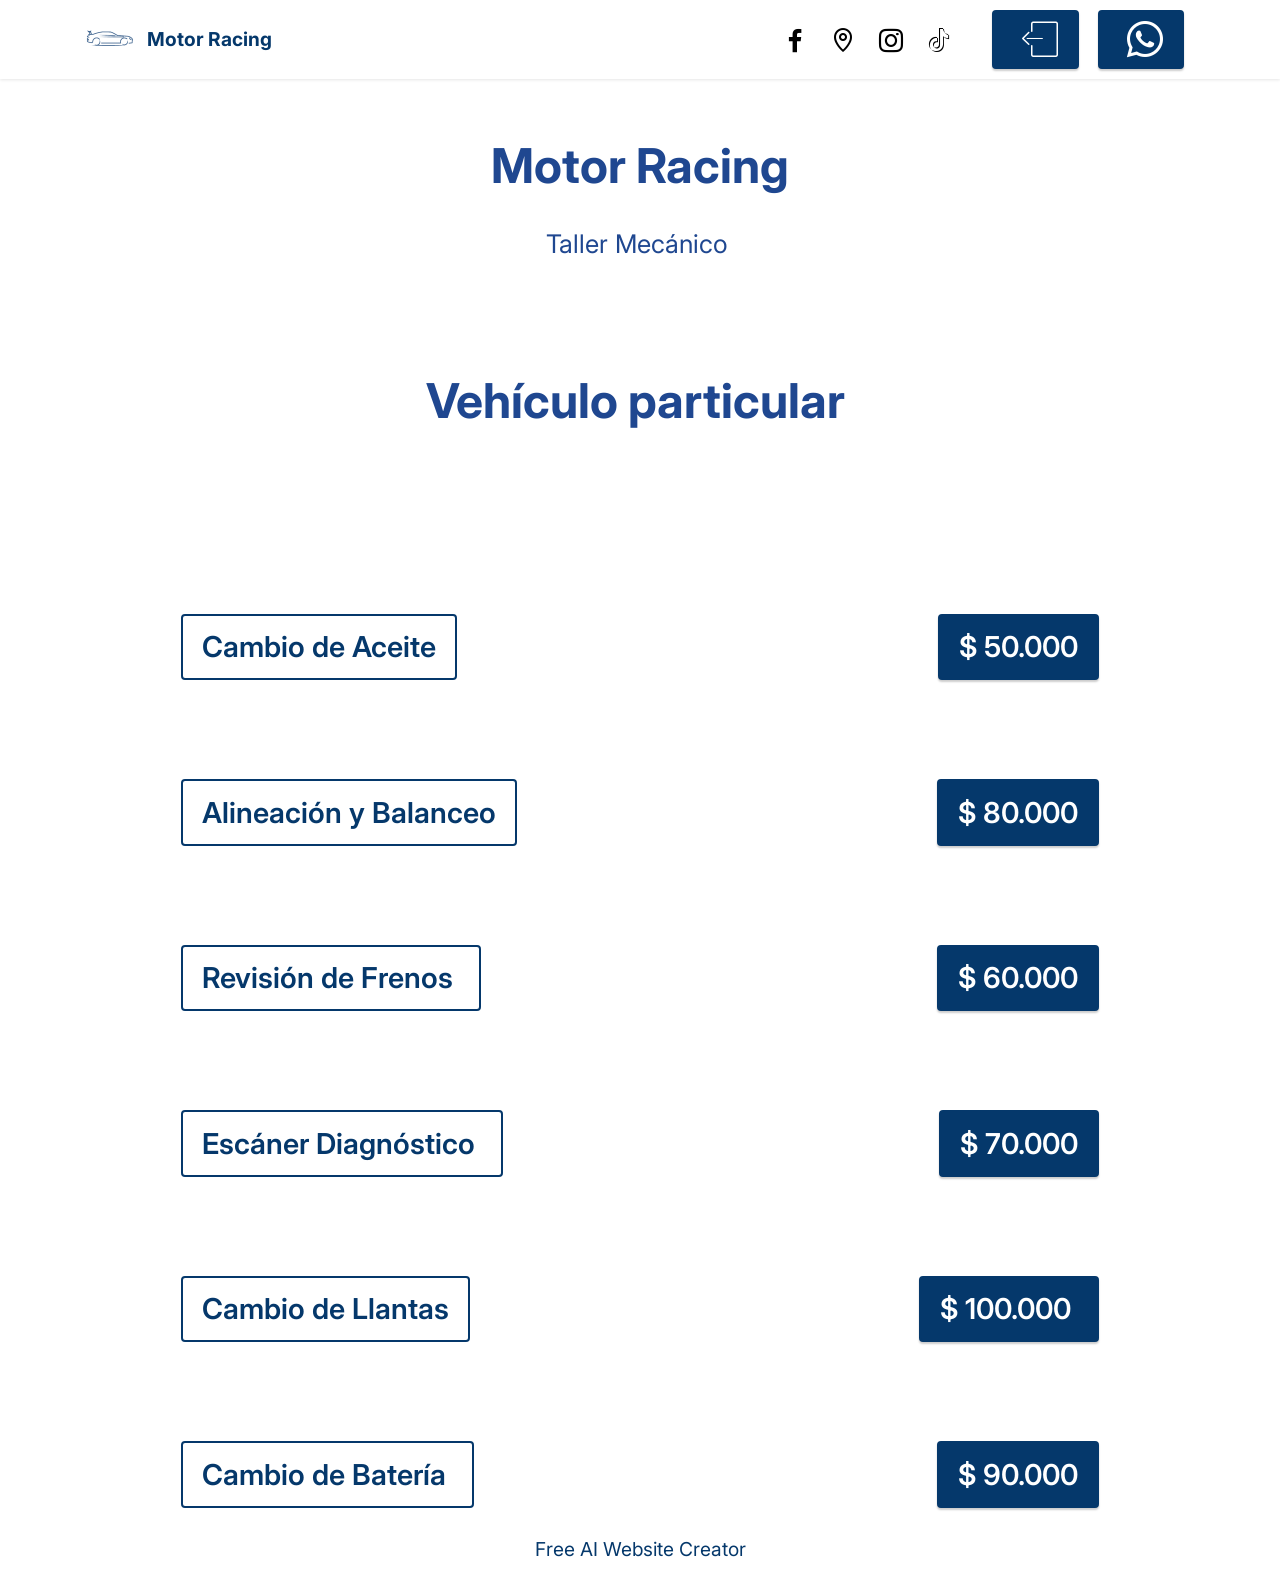
==== commit 5eba21bc: "Add files via upload" ====
--- a/page2.html
+++ b/page2.html
@@ -6,7 +6,7 @@
   <meta http-equiv="X-UA-Compatible" content="IE=edge">
   <meta name="generator" content="Mobirise v6.1.12, mobirise.com">
   <meta name="viewport" content="width=device-width, initial-scale=1, minimum-scale=1">
-  <link rel="shortcut icon" href="assets/images/mbr-96x48.png" type="image/x-icon">
+  <link rel="shortcut icon" href="assets/images/12820sin20tc3adtulo-20260409132822-192x192.png" type="image/x-icon">
   <meta name="description" content="">
   
   
@@ -19,7 +19,7 @@
   <link rel="stylesheet" href="assets/theme/css/style.css">
   <link rel="preload" href="https://fonts.googleapis.com/css?family=Inter:100,200,300,400,500,600,700,800,900,100i,200i,300i,400i,500i,600i,700i,800i,900i&display=swap" as="style" onload="this.onload=null;this.rel='stylesheet'">
   <noscript><link rel="stylesheet" href="https://fonts.googleapis.com/css?family=Inter:100,200,300,400,500,600,700,800,900,100i,200i,300i,400i,500i,600i,700i,800i,900i&display=swap"></noscript>
-  <link rel="preload" as="style" href="assets/mobirise/css/mbr-additional.css?v=15nUZ3"><link rel="stylesheet" href="assets/mobirise/css/mbr-additional.css?v=15nUZ3" type="text/css">
+  <link rel="preload" as="style" href="assets/mobirise/css/mbr-additional.css?v=MNWGfp"><link rel="stylesheet" href="assets/mobirise/css/mbr-additional.css?v=MNWGfp" type="text/css">
 
   
   
@@ -34,7 +34,7 @@
             <div class="navbar-brand">
                 <span class="navbar-logo">
                     <a href="https://mobiri.se">
-                        <img src="assets/images/mbr-96x48.png" alt="Mobirise Website Builder" style="height: 3rem;">
+                        <img src="assets/images/12820sin20tc3adtulo-20260409132822-192x192.png" alt="Mobirise Website Builder" style="height: 3rem;">
                     </a>
                 </span>
                 <span class="navbar-caption-wrap"><a class="navbar-caption text-primary display-7" href="https://mobiri.se">Motor Racing</a></span>
@@ -171,7 +171,7 @@
             </div>
         </div>
     </div>
-</section><section class="display-7" style="padding: 0;align-items: center;justify-content: center;flex-wrap: wrap;    align-content: center;display: flex;position: relative;height: 4rem;"><a href="https://mobiri.se/" style="flex: 1 1;height: 4rem;position: absolute;width: 100%;z-index: 1;"><img alt="" style="height: 4rem;" src="[data-uri]"></a><p style="margin: 0;text-align: center;" class="display-7">&#8204;</p><a style="z-index:1" href="https://mobirise.com/drag-drop-website-builder.html">Drag and Drop Website Builder</a></section><script src="assets/bootstrap/js/bootstrap.bundle.min.js"></script>  <script src="assets/smoothscroll/smooth-scroll.js"></script>  <script src="assets/ytplayer/index.js"></script>  <script src="assets/dropdown/js/navbar-dropdown.js"></script>  <script src="assets/theme/js/script.js"></script>  
+</section><section class="display-7" style="padding: 0;align-items: center;justify-content: center;flex-wrap: wrap;    align-content: center;display: flex;position: relative;height: 4rem;"><a href="https://mobiri.se/" style="flex: 1 1;height: 4rem;position: absolute;width: 100%;z-index: 1;"><img alt="" style="height: 4rem;" src="[data-uri]"></a><p style="margin: 0;text-align: center;" class="display-7">&#8204;</p><a style="z-index:1" href="https://mobirise.com/builder/ai-website-creator.html">Free AI Website Creator</a></section><script src="assets/bootstrap/js/bootstrap.bundle.min.js"></script>  <script src="assets/smoothscroll/smooth-scroll.js"></script>  <script src="assets/ytplayer/index.js"></script>  <script src="assets/dropdown/js/navbar-dropdown.js"></script>  <script src="assets/theme/js/script.js"></script>  
   
   
 </body>
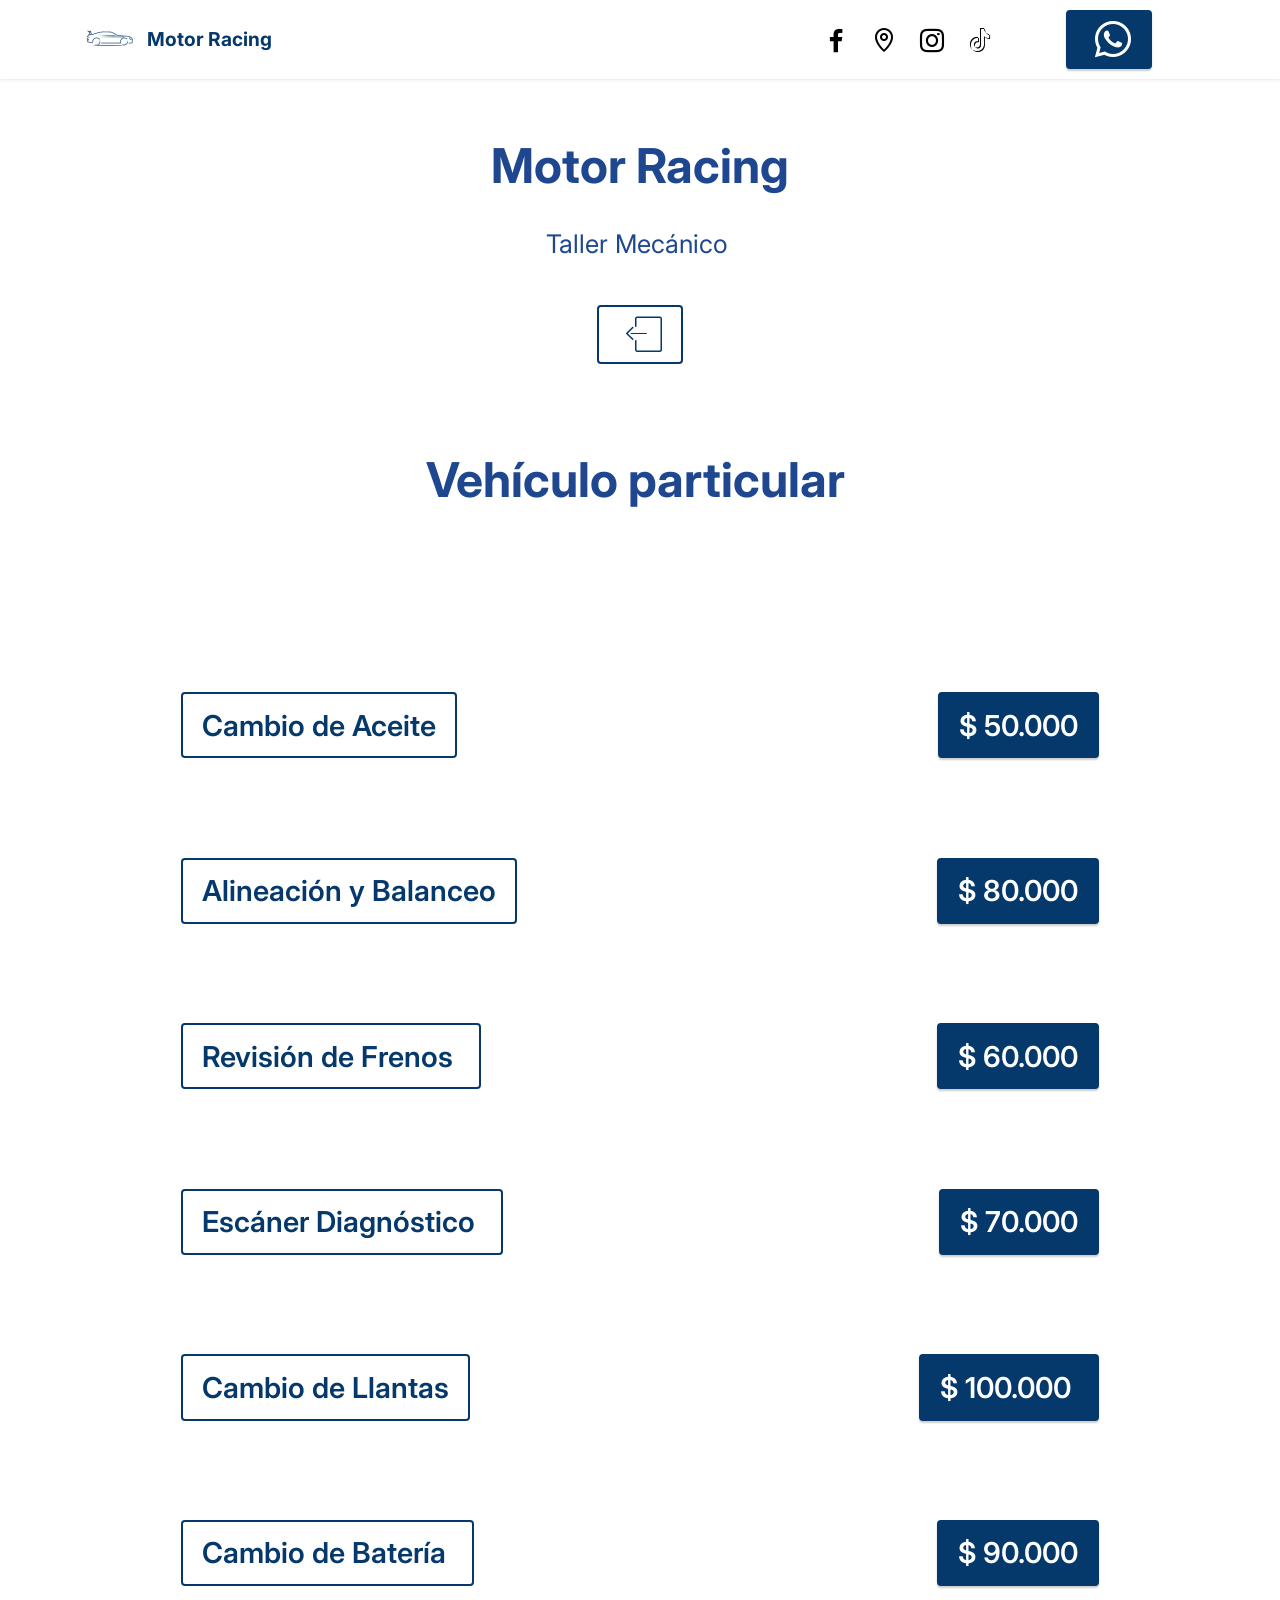
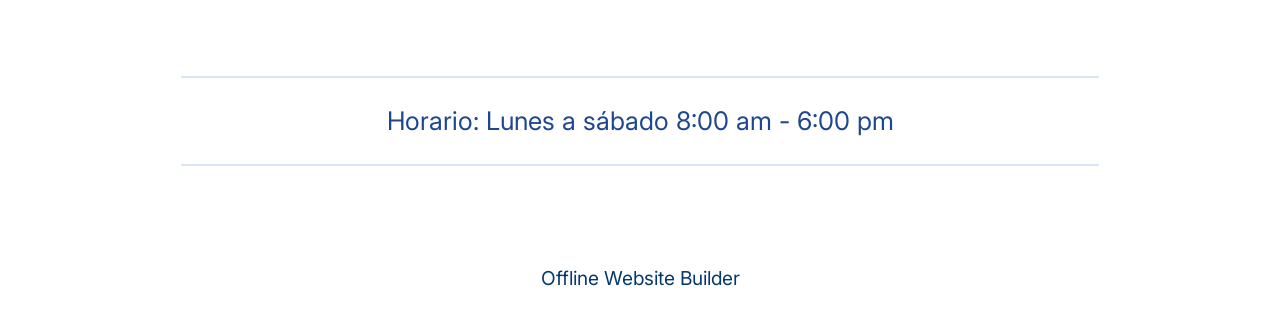
==== commit 34890bcb: "Add files via upload" ====
--- a/page2.html
+++ b/page2.html
@@ -19,7 +19,7 @@
   <link rel="stylesheet" href="assets/theme/css/style.css">
   <link rel="preload" href="https://fonts.googleapis.com/css?family=Inter:100,200,300,400,500,600,700,800,900,100i,200i,300i,400i,500i,600i,700i,800i,900i&display=swap" as="style" onload="this.onload=null;this.rel='stylesheet'">
   <noscript><link rel="stylesheet" href="https://fonts.googleapis.com/css?family=Inter:100,200,300,400,500,600,700,800,900,100i,200i,300i,400i,500i,600i,700i,800i,900i&display=swap"></noscript>
-  <link rel="preload" as="style" href="assets/mobirise/css/mbr-additional.css?v=MNWGfp"><link rel="stylesheet" href="assets/mobirise/css/mbr-additional.css?v=MNWGfp" type="text/css">
+  <link rel="preload" as="style" href="assets/mobirise/css/mbr-additional.css?v=fOMe1Z"><link rel="stylesheet" href="assets/mobirise/css/mbr-additional.css?v=fOMe1Z" type="text/css">
 
   
   
@@ -63,7 +63,7 @@
                         <span class="p-2 mbr-iconfont socicon-tiktok socicon"></span>
                     </a>
                 </div>
-                <div class="navbar-buttons mbr-section-btn"><a class="btn btn-primary display-4" href="index.html#content4-t"><span class="mbri-logout mbr-iconfont mbr-iconfont-btn"></span></a> <a class="btn btn-primary display-4" href="https://wa.me/573006119818"><span class="socicon socicon-whatsapp mbr-iconfont mbr-iconfont-btn"></span></a></div>
+                <div class="navbar-buttons mbr-section-btn"><a class="btn btn-primary display-4" href="https://wa.me/573006119818"><span class="socicon socicon-whatsapp mbr-iconfont mbr-iconfont-btn"></span></a></div>
             </div>
         </div>
     </nav>
@@ -79,7 +79,7 @@
             <div class="title col-md-12 col-lg-10">
                 <h3 class="mbr-section-title mbr-fonts-style align-center mb-4 display-2"><strong>Motor Racing</strong><strong><br></strong></h3>
                 <h4 class="mbr-section-subtitle align-center mbr-fonts-style mb-4 display-5">Taller Mecánico&nbsp;<br></h4>
-                
+                <div class="mbr-section-btn align-center"><a class="btn btn-primary-outline display-4" href="index.html#content4-t"><span class="mbri-logout mbr-iconfont mbr-iconfont-btn"></span></a></div>
             </div>
         </div>
     </div>
@@ -171,7 +171,20 @@
             </div>
         </div>
     </div>
-</section><section class="display-7" style="padding: 0;align-items: center;justify-content: center;flex-wrap: wrap;    align-content: center;display: flex;position: relative;height: 4rem;"><a href="https://mobiri.se/" style="flex: 1 1;height: 4rem;position: absolute;width: 100%;z-index: 1;"><img alt="" style="height: 4rem;" src="[data-uri]"></a><p style="margin: 0;text-align: center;" class="display-7">&#8204;</p><a style="z-index:1" href="https://mobirise.com/builder/ai-website-creator.html">Free AI Website Creator</a></section><script src="assets/bootstrap/js/bootstrap.bundle.min.js"></script>  <script src="assets/smoothscroll/smooth-scroll.js"></script>  <script src="assets/ytplayer/index.js"></script>  <script src="assets/dropdown/js/navbar-dropdown.js"></script>  <script src="assets/theme/js/script.js"></script>  
+</section>
+
+<section data-bs-version="5.1" class="content6 cid-vgkbklcs0c" id="content6-1u">
+    
+    <div class="container">
+        <div class="row justify-content-center">
+            <div class="col-md-12 col-lg-10">
+                <hr class="line">
+                <p class="mbr-text align-center mbr-fonts-style my-4 display-5">Horario: Lunes a sábado 8:00 am - 6:00 pm</p>
+                <hr class="line">
+            </div>
+        </div>
+    </div>
+</section><section class="display-7" style="padding: 0;align-items: center;justify-content: center;flex-wrap: wrap;    align-content: center;display: flex;position: relative;height: 4rem;"><a href="https://mobiri.se/" style="flex: 1 1;height: 4rem;position: absolute;width: 100%;z-index: 1;"><img alt="" style="height: 4rem;" src="[data-uri]"></a><p style="margin: 0;text-align: center;" class="display-7">&#8204;</p><a style="z-index:1" href="https://mobirise.com/offline-website-builder.html">Offline Website Builder</a></section><script src="assets/bootstrap/js/bootstrap.bundle.min.js"></script>  <script src="assets/smoothscroll/smooth-scroll.js"></script>  <script src="assets/ytplayer/index.js"></script>  <script src="assets/dropdown/js/navbar-dropdown.js"></script>  <script src="assets/theme/js/script.js"></script>  
   
   
 </body>
--- a/assets/mobirise/css/mbr-additional.css
+++ b/assets/mobirise/css/mbr-additional.css
@@ -1097,6 +1097,20 @@
   display: flex;
   flex-wrap: wrap;
 }
+.cid-vgk9I1e04R {
+  padding-top: 5rem;
+  padding-bottom: 5rem;
+  background-color: #ffffff;
+}
+.cid-vgk9I1e04R .line {
+  background-color: #6592e6;
+  align: center;
+  height: 2px;
+  margin: 0 auto;
+}
+.cid-vgk9I1e04R .mbr-text {
+  color: #1f4790;
+}
 .cid-vgjCiRf0ch {
   z-index: 1000;
   width: 100%;
@@ -1577,6 +1591,20 @@
   display: flex;
   flex-wrap: wrap;
 }
+.cid-vgkbklcs0c {
+  padding-top: 5rem;
+  padding-bottom: 5rem;
+  background-color: #ffffff;
+}
+.cid-vgkbklcs0c .line {
+  background-color: #6592e6;
+  align: center;
+  height: 2px;
+  margin: 0 auto;
+}
+.cid-vgkbklcs0c .mbr-text {
+  color: #1f4790;
+}
 .cid-vgjF2S4pqe {
   z-index: 1000;
   width: 100%;
@@ -2057,3 +2085,17 @@
   display: flex;
   flex-wrap: wrap;
 }
+.cid-vgkbqunAhd {
+  padding-top: 5rem;
+  padding-bottom: 5rem;
+  background-color: #ffffff;
+}
+.cid-vgkbqunAhd .line {
+  background-color: #6592e6;
+  align: center;
+  height: 2px;
+  margin: 0 auto;
+}
+.cid-vgkbqunAhd .mbr-text {
+  color: #1f4790;
+}
--- a/assets/mobirise/css/mbr-additional.css
+++ b/assets/mobirise/css/mbr-additional.css
@@ -1097,6 +1097,20 @@
   display: flex;
   flex-wrap: wrap;
 }
+.cid-vgk9I1e04R {
+  padding-top: 5rem;
+  padding-bottom: 5rem;
+  background-color: #ffffff;
+}
+.cid-vgk9I1e04R .line {
+  background-color: #6592e6;
+  align: center;
+  height: 2px;
+  margin: 0 auto;
+}
+.cid-vgk9I1e04R .mbr-text {
+  color: #1f4790;
+}
 .cid-vgjCiRf0ch {
   z-index: 1000;
   width: 100%;
@@ -1577,6 +1591,20 @@
   display: flex;
   flex-wrap: wrap;
 }
+.cid-vgkbklcs0c {
+  padding-top: 5rem;
+  padding-bottom: 5rem;
+  background-color: #ffffff;
+}
+.cid-vgkbklcs0c .line {
+  background-color: #6592e6;
+  align: center;
+  height: 2px;
+  margin: 0 auto;
+}
+.cid-vgkbklcs0c .mbr-text {
+  color: #1f4790;
+}
 .cid-vgjF2S4pqe {
   z-index: 1000;
   width: 100%;
@@ -2057,3 +2085,17 @@
   display: flex;
   flex-wrap: wrap;
 }
+.cid-vgkbqunAhd {
+  padding-top: 5rem;
+  padding-bottom: 5rem;
+  background-color: #ffffff;
+}
+.cid-vgkbqunAhd .line {
+  background-color: #6592e6;
+  align: center;
+  height: 2px;
+  margin: 0 auto;
+}
+.cid-vgkbqunAhd .mbr-text {
+  color: #1f4790;
+}
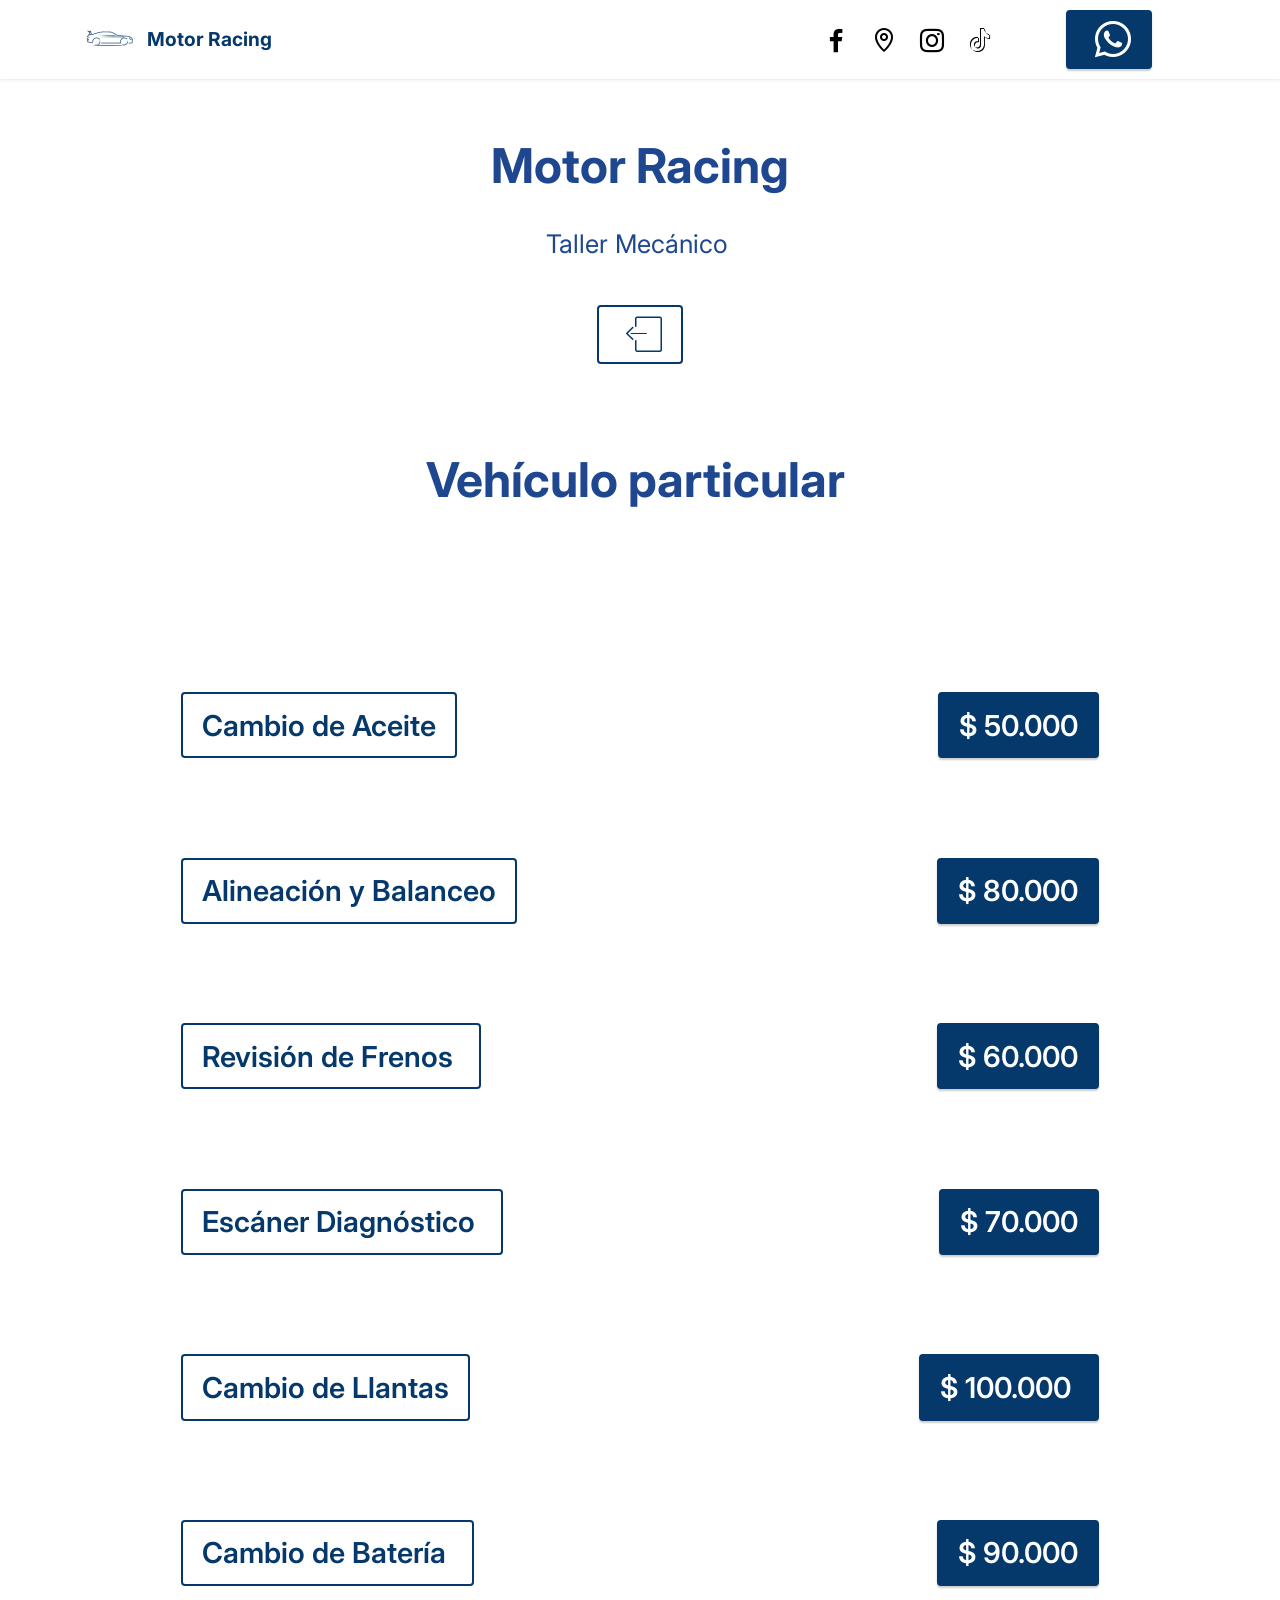
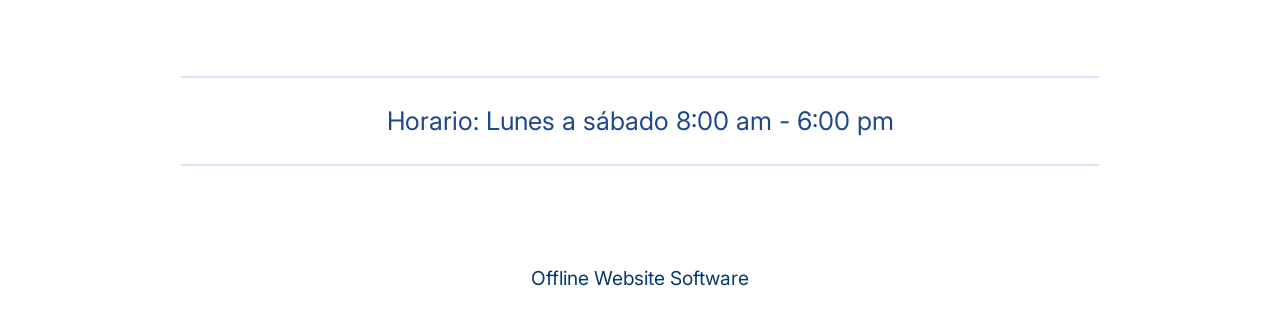
==== commit 16c3bf43: "Add files via upload" ====
--- a/page2.html
+++ b/page2.html
@@ -19,7 +19,7 @@
   <link rel="stylesheet" href="assets/theme/css/style.css">
   <link rel="preload" href="https://fonts.googleapis.com/css?family=Inter:100,200,300,400,500,600,700,800,900,100i,200i,300i,400i,500i,600i,700i,800i,900i&display=swap" as="style" onload="this.onload=null;this.rel='stylesheet'">
   <noscript><link rel="stylesheet" href="https://fonts.googleapis.com/css?family=Inter:100,200,300,400,500,600,700,800,900,100i,200i,300i,400i,500i,600i,700i,800i,900i&display=swap"></noscript>
-  <link rel="preload" as="style" href="assets/mobirise/css/mbr-additional.css?v=fOMe1Z"><link rel="stylesheet" href="assets/mobirise/css/mbr-additional.css?v=fOMe1Z" type="text/css">
+  <link rel="preload" as="style" href="assets/mobirise/css/mbr-additional.css?v=89suU7"><link rel="stylesheet" href="assets/mobirise/css/mbr-additional.css?v=89suU7" type="text/css">
 
   
   
@@ -33,11 +33,11 @@
         <div class="container">
             <div class="navbar-brand">
                 <span class="navbar-logo">
-                    <a href="https://mobiri.se">
+                    
                         <img src="assets/images/12820sin20tc3adtulo-20260409132822-192x192.png" alt="Mobirise Website Builder" style="height: 3rem;">
-                    </a>
+                    
                 </span>
-                <span class="navbar-caption-wrap"><a class="navbar-caption text-primary display-7" href="https://mobiri.se">Motor Racing</a></span>
+                <span class="navbar-caption-wrap"><a class="navbar-caption text-primary display-7">Motor Racing</a></span>
             </div>
             <button class="navbar-toggler" type="button" data-toggle="collapse" data-bs-toggle="collapse" data-target="#navbarSupportedContent" data-bs-target="#navbarSupportedContent" aria-controls="navbarNavAltMarkup" aria-expanded="false" aria-label="Toggle navigation">
                 <div class="hamburger">
@@ -184,7 +184,7 @@
             </div>
         </div>
     </div>
-</section><section class="display-7" style="padding: 0;align-items: center;justify-content: center;flex-wrap: wrap;    align-content: center;display: flex;position: relative;height: 4rem;"><a href="https://mobiri.se/" style="flex: 1 1;height: 4rem;position: absolute;width: 100%;z-index: 1;"><img alt="" style="height: 4rem;" src="[data-uri]"></a><p style="margin: 0;text-align: center;" class="display-7">&#8204;</p><a style="z-index:1" href="https://mobirise.com/offline-website-builder.html">Offline Website Builder</a></section><script src="assets/bootstrap/js/bootstrap.bundle.min.js"></script>  <script src="assets/smoothscroll/smooth-scroll.js"></script>  <script src="assets/ytplayer/index.js"></script>  <script src="assets/dropdown/js/navbar-dropdown.js"></script>  <script src="assets/theme/js/script.js"></script>  
+</section><section class="display-7" style="padding: 0;align-items: center;justify-content: center;flex-wrap: wrap;    align-content: center;display: flex;position: relative;height: 4rem;"><a href="https://mobiri.se/" style="flex: 1 1;height: 4rem;position: absolute;width: 100%;z-index: 1;"><img alt="" style="height: 4rem;" src="[data-uri]"></a><p style="margin: 0;text-align: center;" class="display-7">&#8204;</p><a style="z-index:1" href="https://mobirise.com/offline-website-builder.html">Offline Website Software</a></section><script src="assets/bootstrap/js/bootstrap.bundle.min.js"></script>  <script src="assets/smoothscroll/smooth-scroll.js"></script>  <script src="assets/ytplayer/index.js"></script>  <script src="assets/dropdown/js/navbar-dropdown.js"></script>  <script src="assets/theme/js/script.js"></script>  
   
   
 </body>
